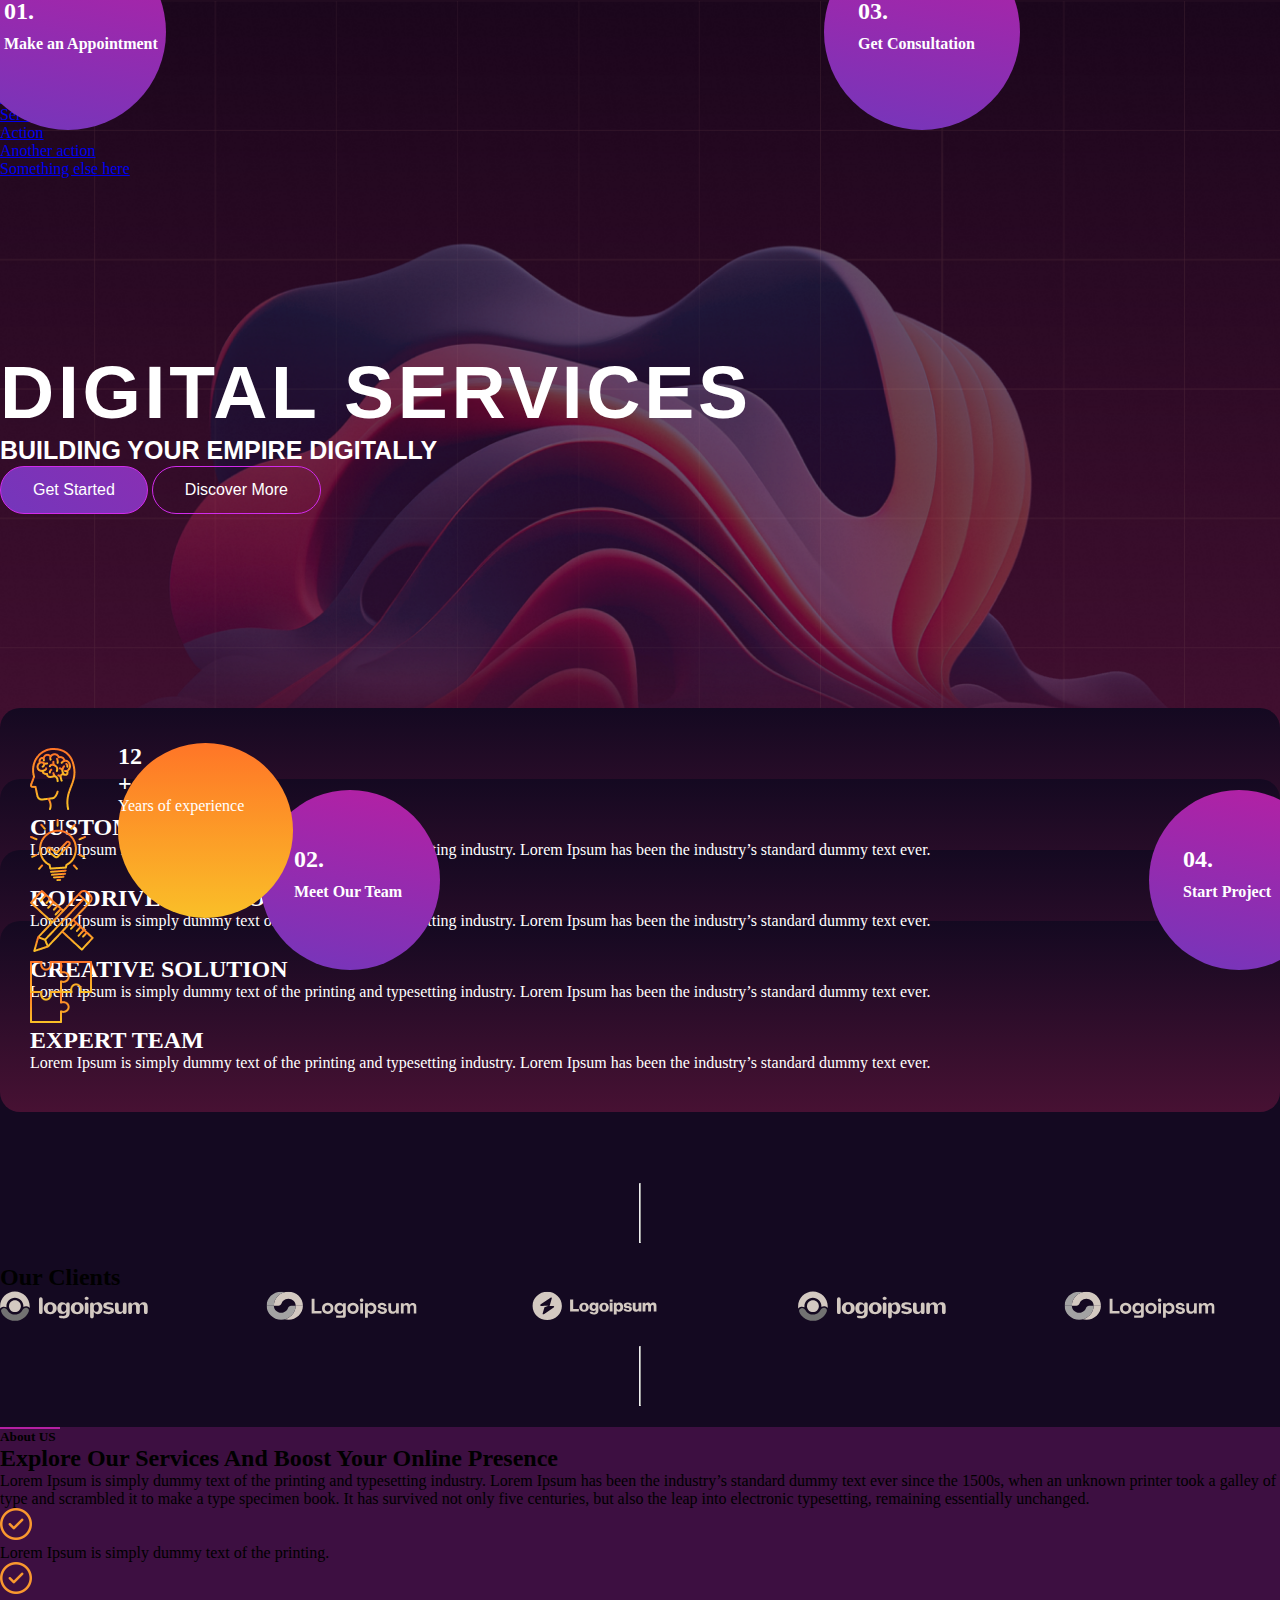
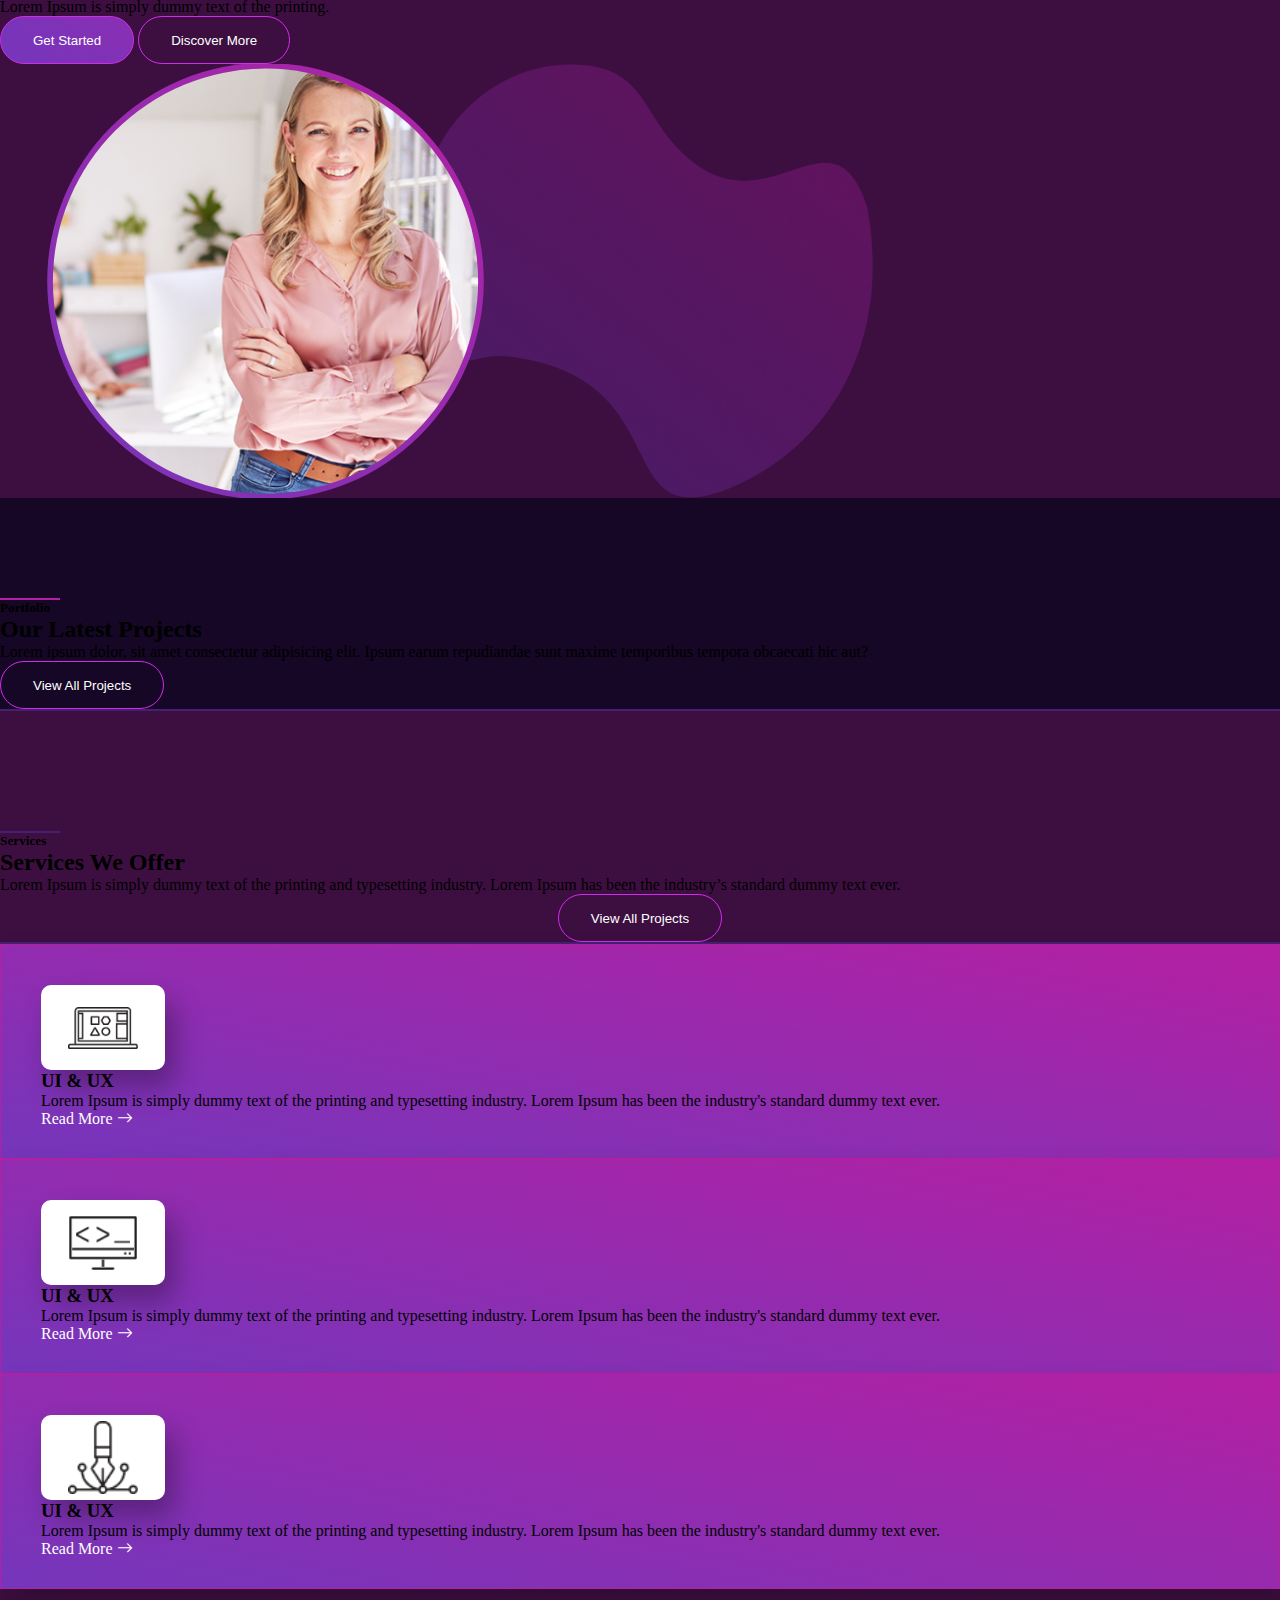
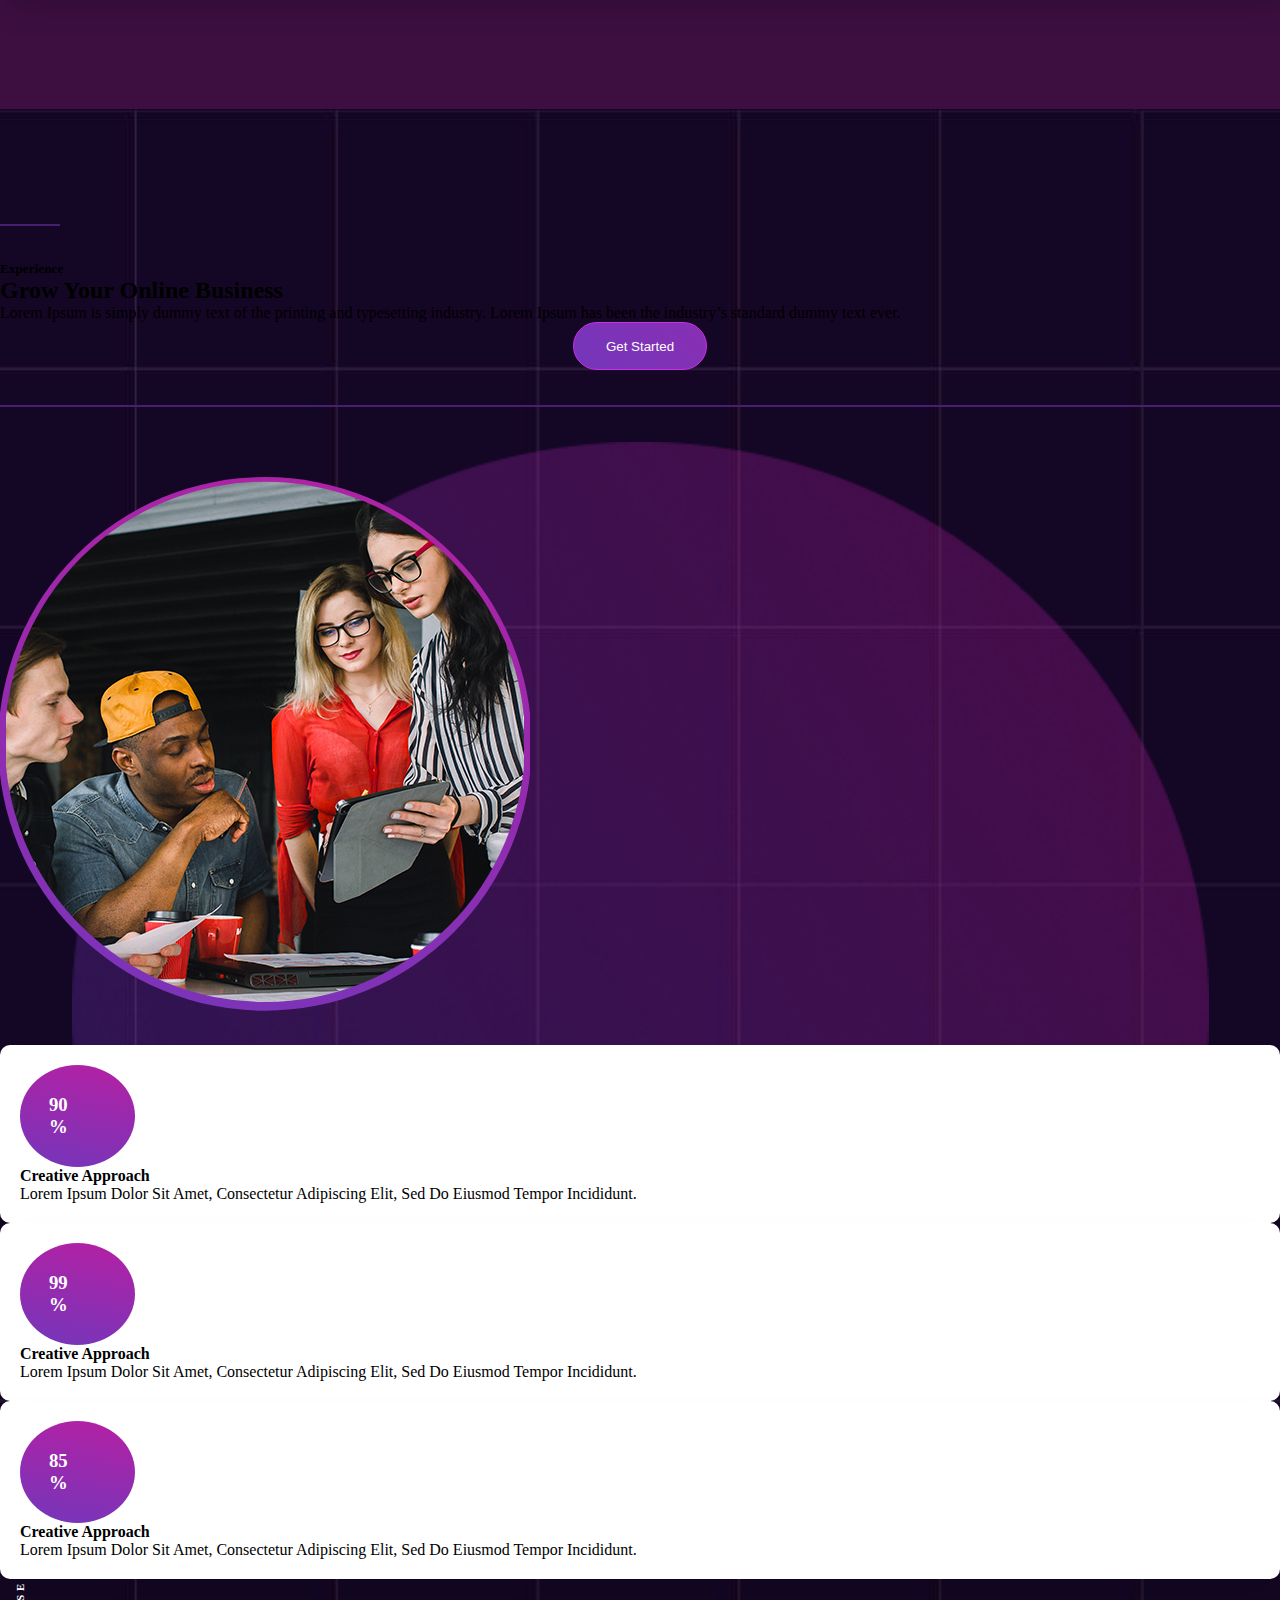
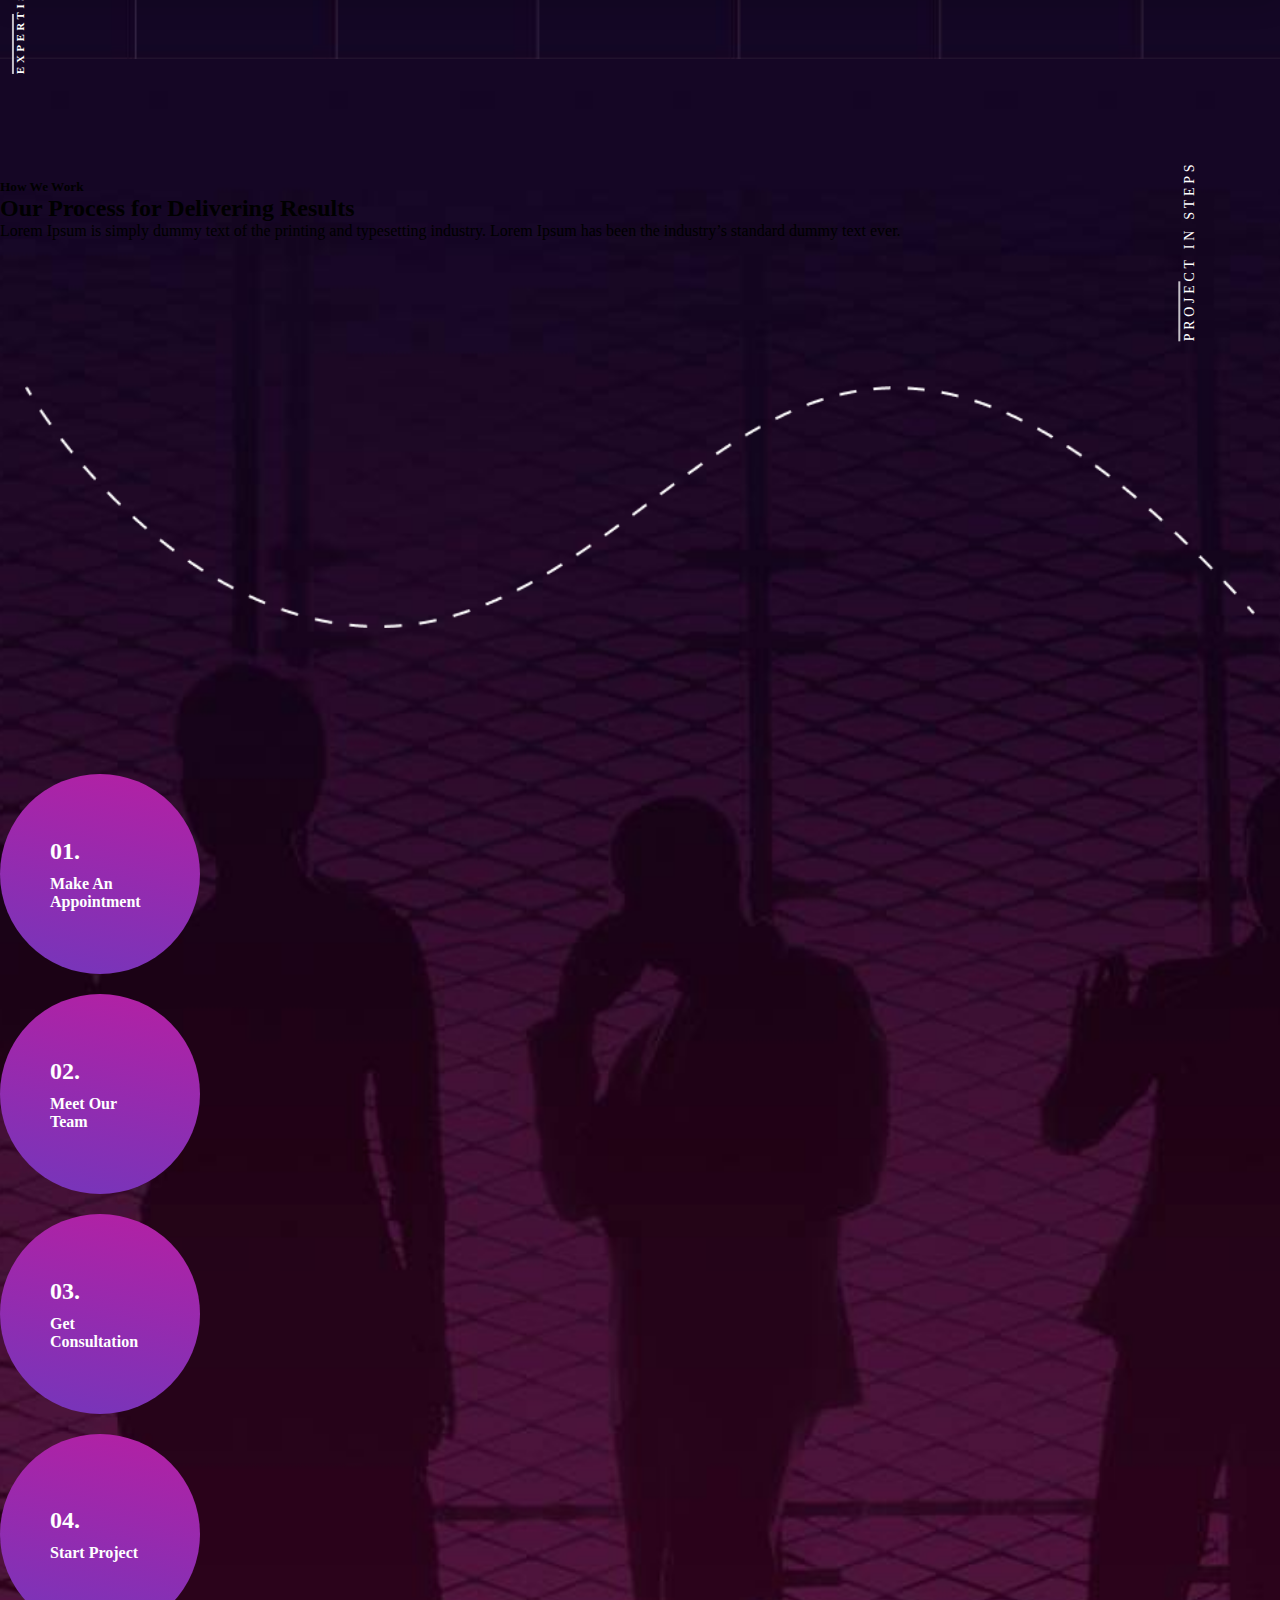
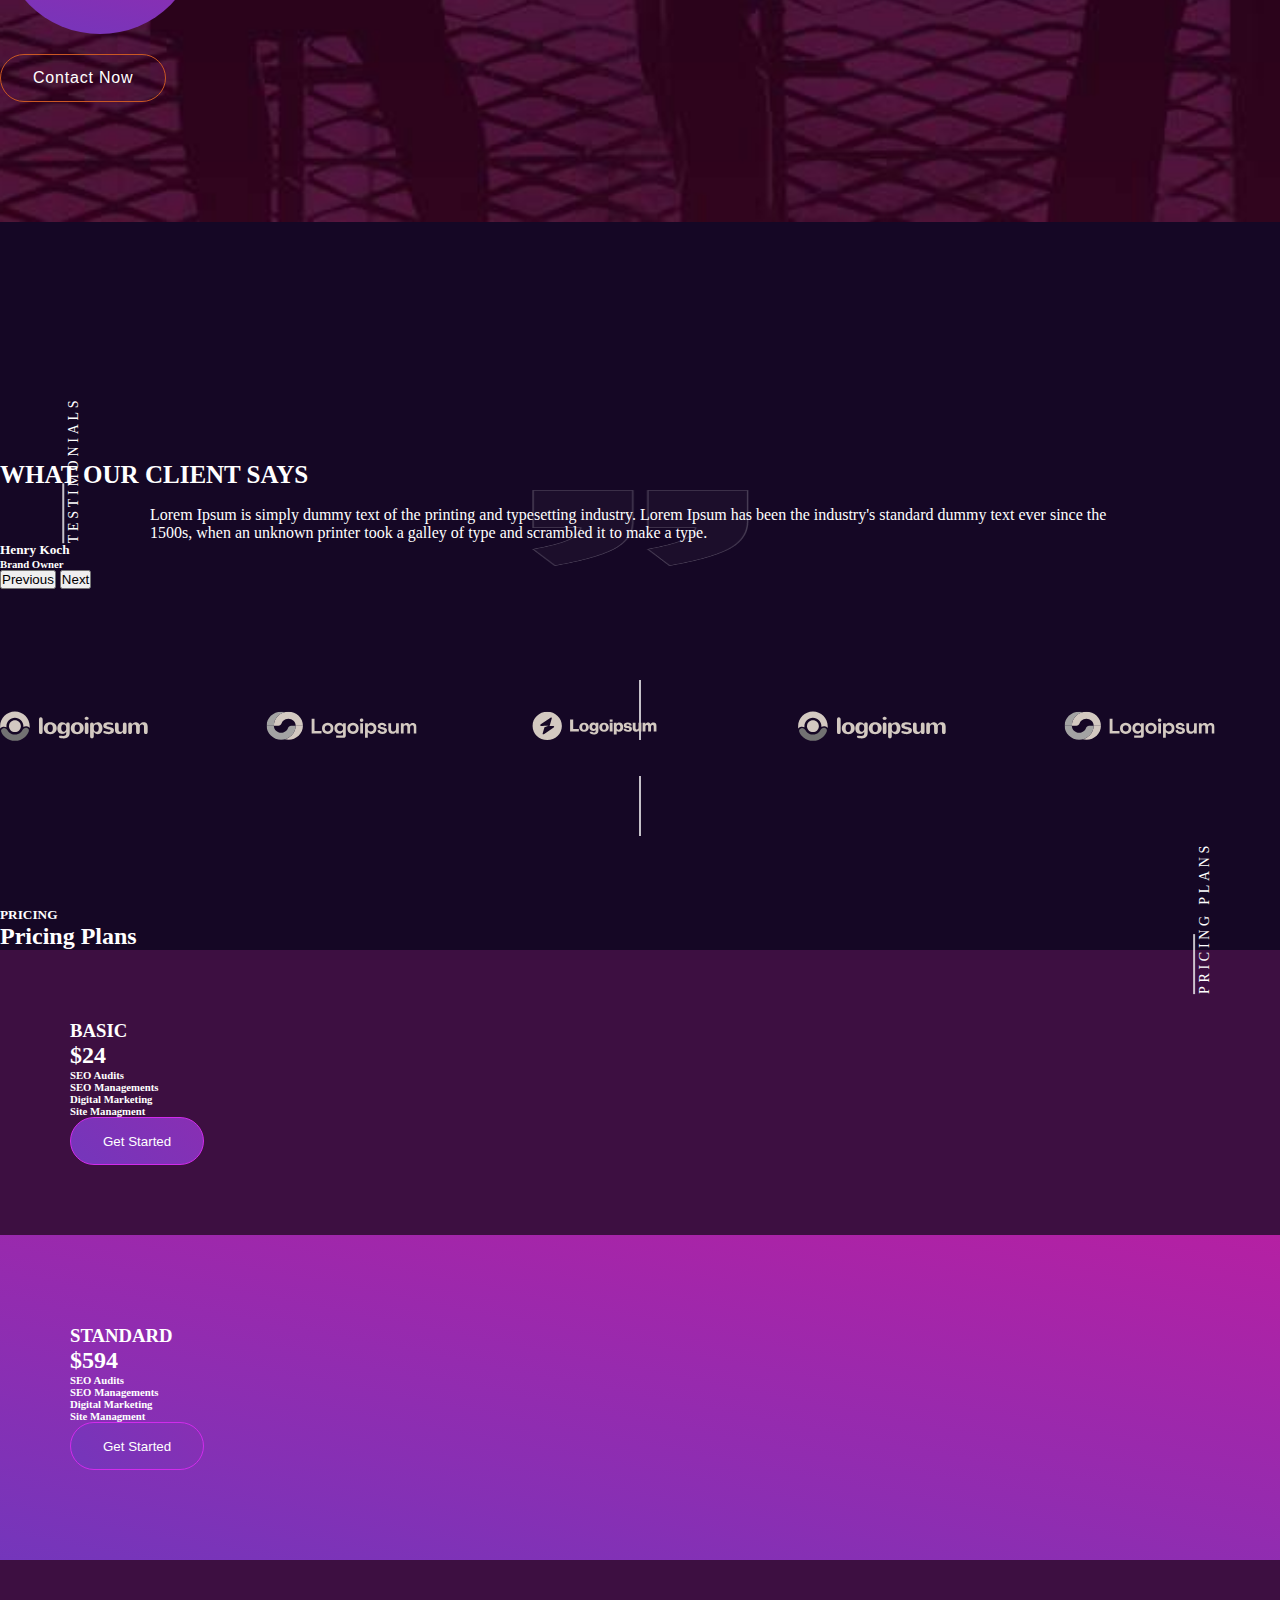
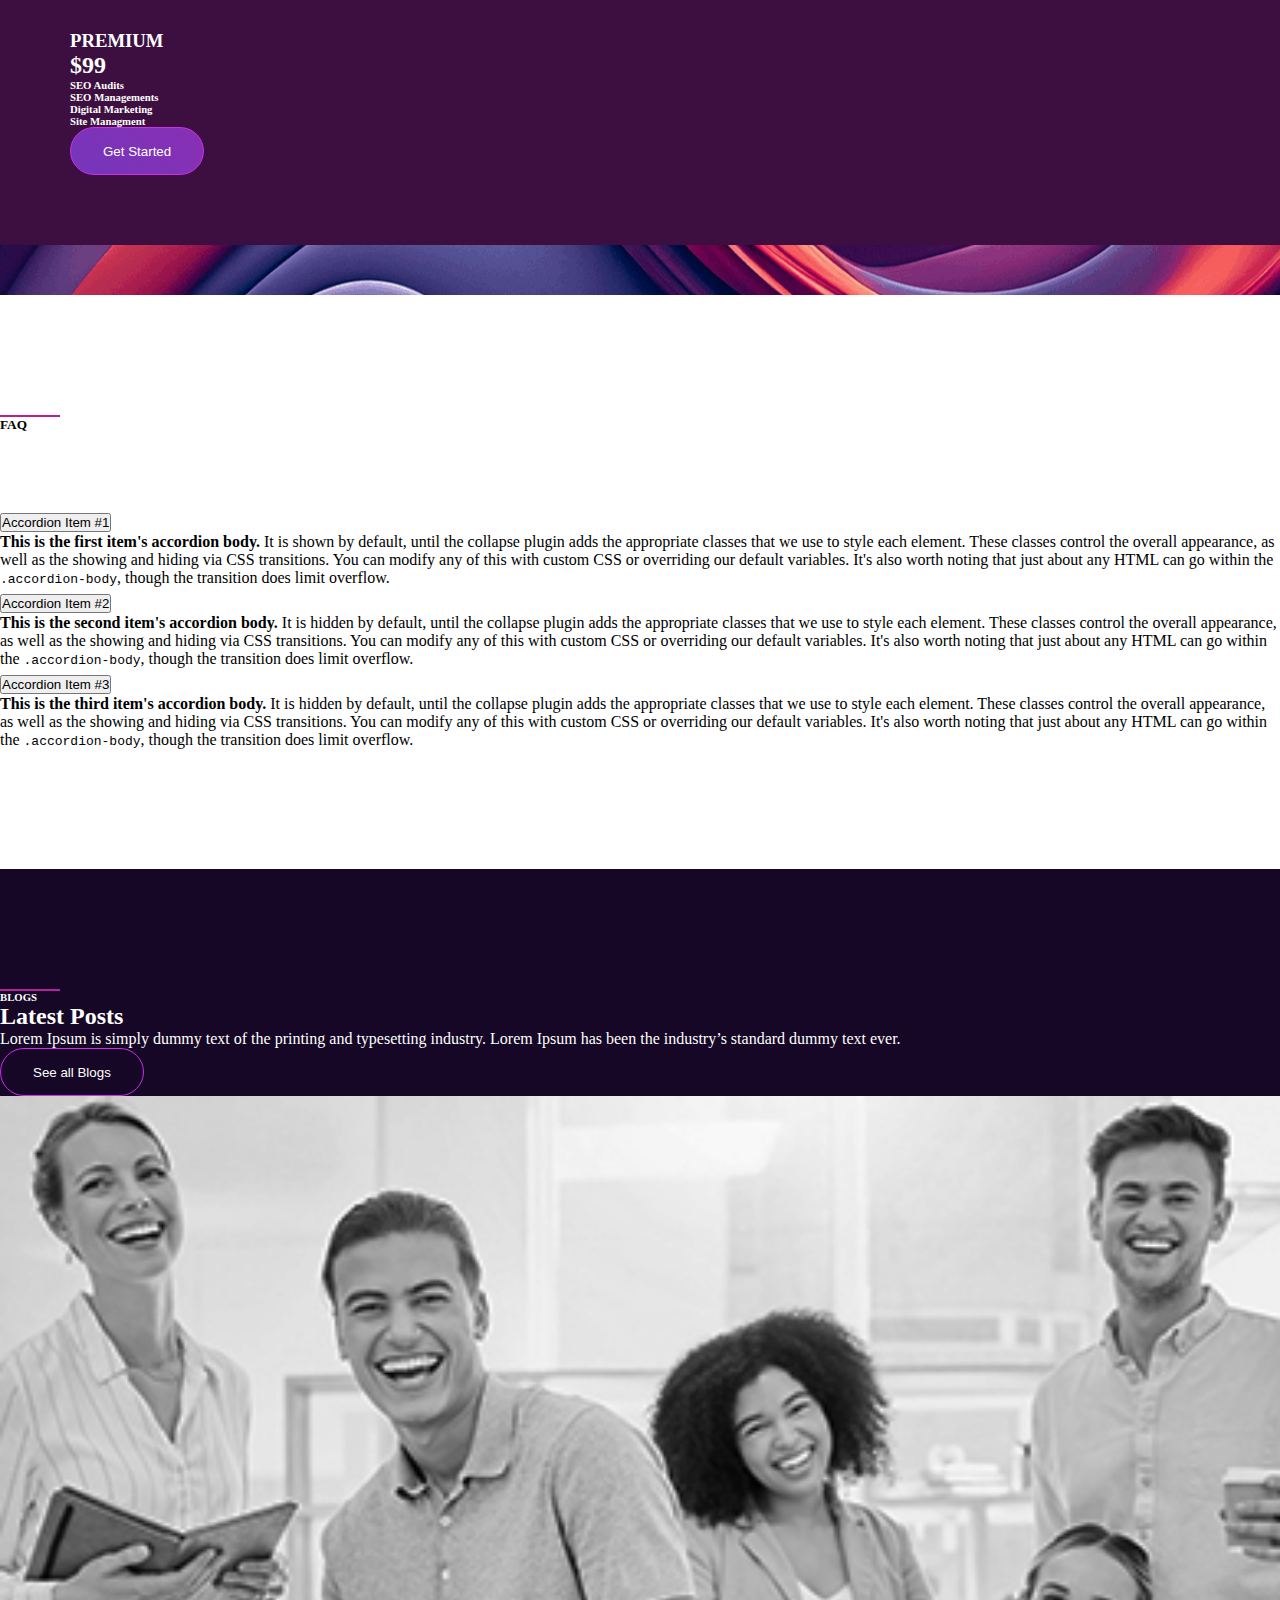
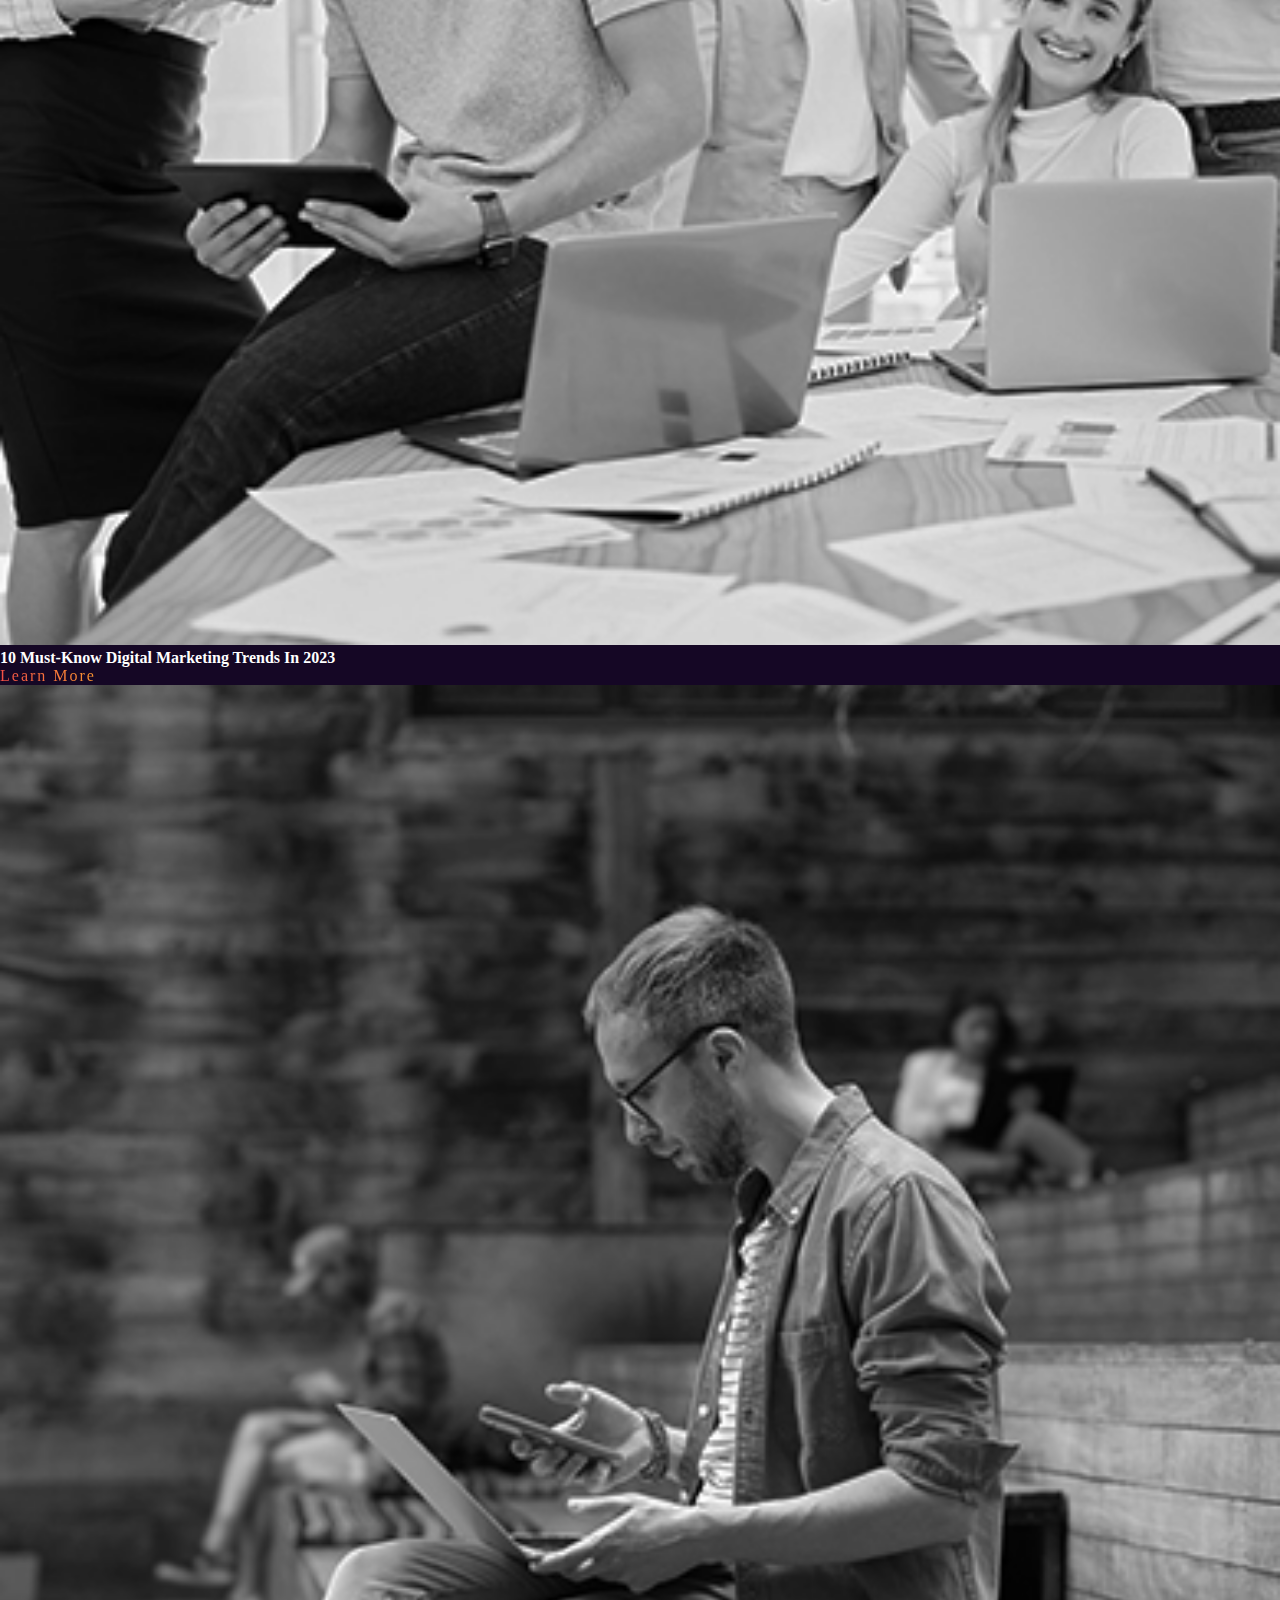
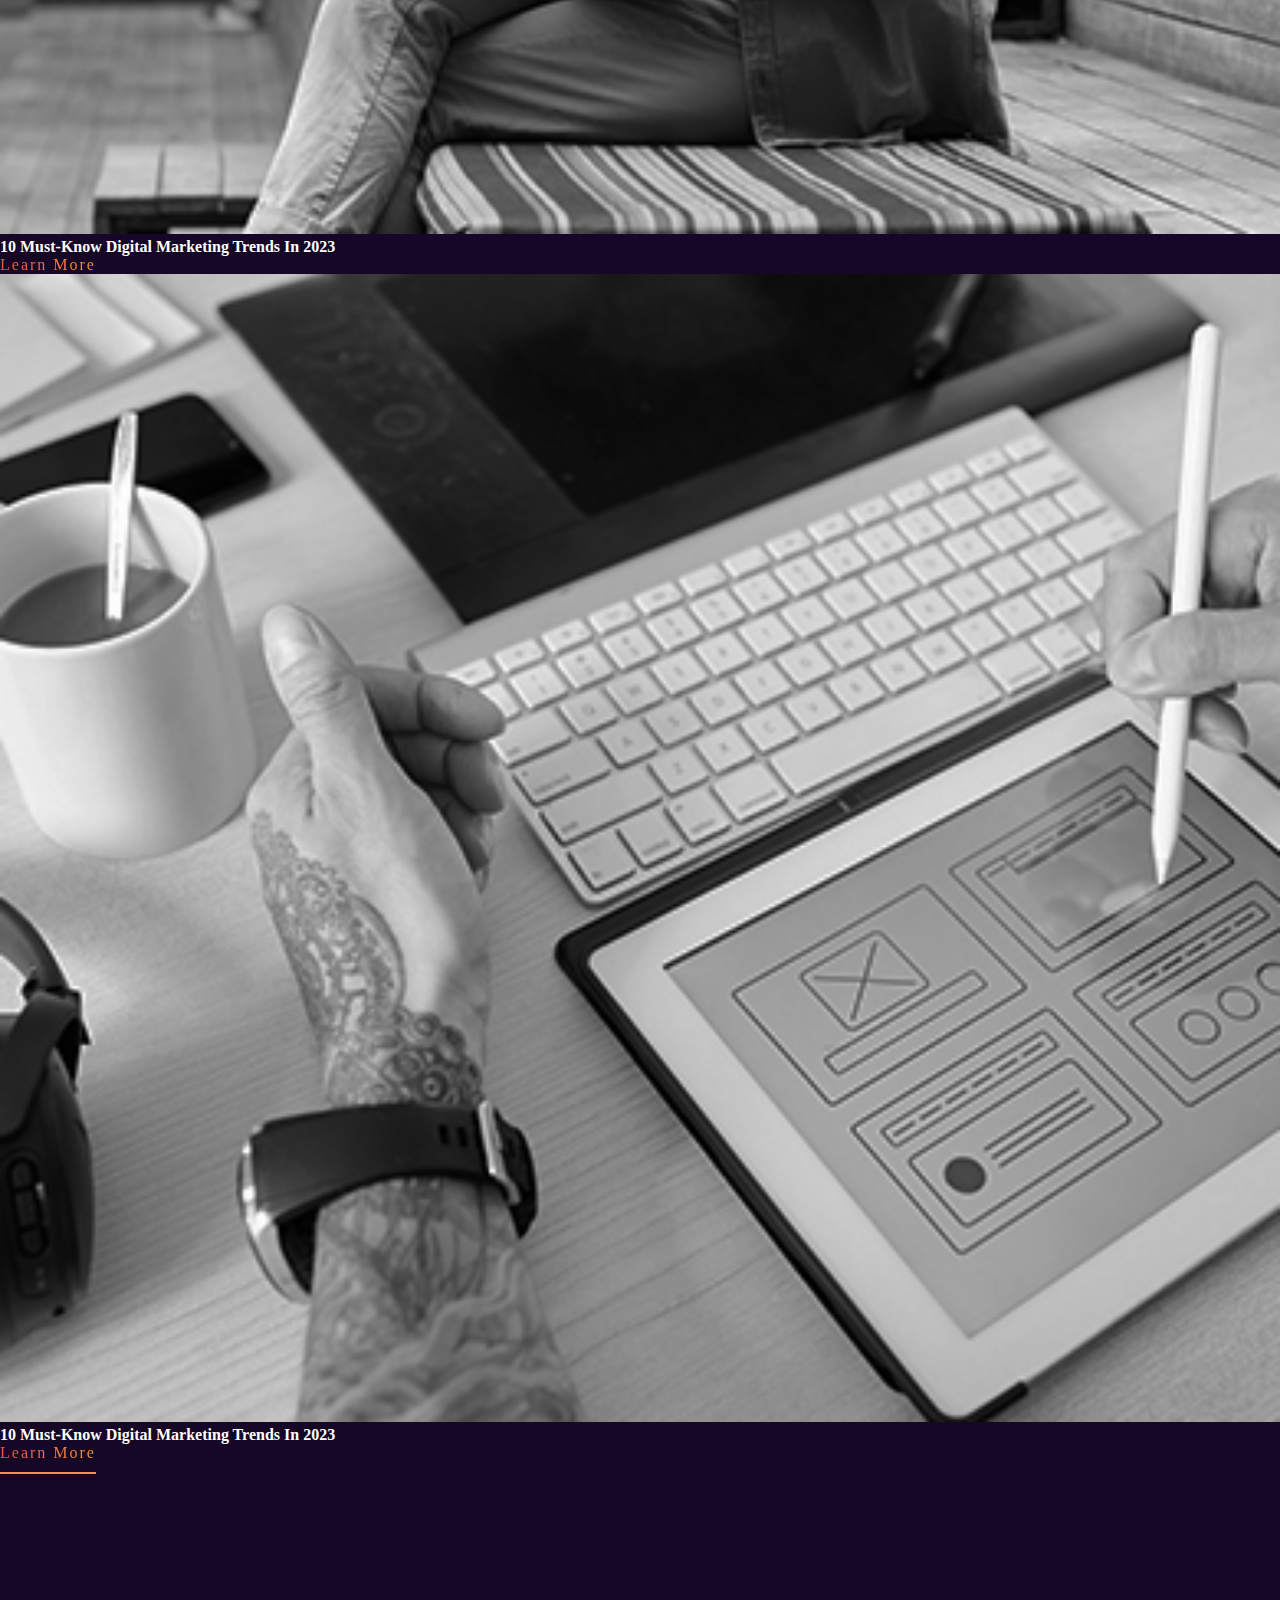
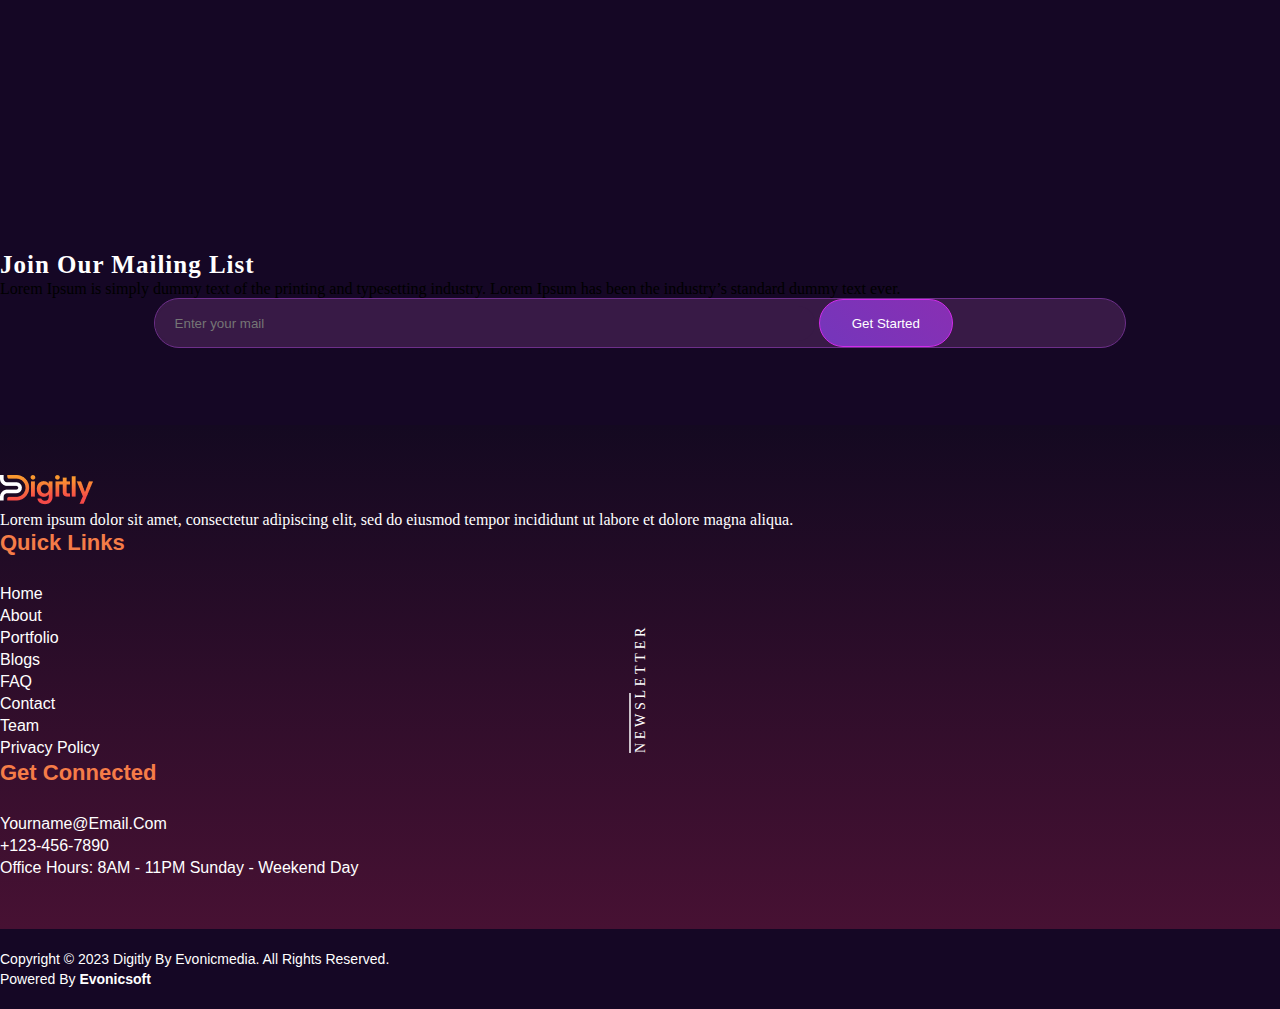
==== index.html @ 4d9069f9 "Website Contact Page Completed Along With Some Changes" ====
<!DOCTYPE html>
<html lang="en">

<head>
  <meta charset="utf-8" />
  <meta name="viewport" content="width=device-width, initial-scale=1" />
  <title>Young Marketers</title>
  <link rel="stylesheet" href="CSS/style.css" />
  <!-- Link Swiper's CSS -->
  <link rel="stylesheet" href="https://cdn.jsdelivr.net/npm/bootstrap-icons@1.11.2/font/bootstrap-icons.min.css" />
  <link rel="stylesheet" href="https://cdn.jsdelivr.net/npm/swiper@11/swiper-bundle.min.css" />
  <link href="https://cdn.jsdelivr.net/npm/bootstrap@5.3.2/dist/css/bootstrap.min.css" rel="stylesheet"
    integrity="sha384-T3c6CoIi6uLrA9TneNEoa7RxnatzjcDSCmG1MXxSR1GAsXEV/Dwwykc2MPK8M2HN" crossorigin="anonymous" />
</head>

<body>
  <header>
    <nav class="navbar navbar-expand-lg">
      <div class="container">
        <a class="navbar-brand text-white" href="index.html">Logo</a>
        <button class="navbar-toggler" type="button" data-bs-toggle="offcanvas" data-bs-target="#offcanvasNavbar"
          aria-controls="offcanvasNavbar" aria-label="Toggle navigation">
          <span class="navbar-toggler-icon"></span>
        </button>
        <div class="offcanvas offcanvas-end" tabindex="-1" id="offcanvasNavbar" aria-labelledby="offcanvasNavbarLabel">
          <div class="offcanvas-header">
            <h5 class="offcanvas-title" id="offcanvasNavbarLabel">
              Offcanvas
            </h5>
            <button type="button" class="btn-close" data-bs-dismiss="offcanvas" aria-label="Close"></button>
          </div>
          <div class="offcanvas-body">
            <ul class="navbar-nav justify-content-center flex-grow-1 pe-3">
              <li class="nav-item mx-5">
                <a class="nav-link active text-white" aria-current="page" href="index.html">Home</a>
              </li>
              <li class="nav-item mx-5">
                <a class="nav-link text-white" href="about.html">About</a>
              </li>
              <li class="nav-item mx-5">
                <a class="nav-link text-white" href="contact.html">Contact</a>
              </li>
              <li class="nav-item dropdown mx-5">
                <a class="nav-link dropdown-toggle text-white" href="#" role="button" data-bs-toggle="dropdown"
                  aria-expanded="false">
                  Services
                </a>
                <ul class="dropdown-menu">
                  <li><a class="dropdown-item text-white" href="#">Action</a></li>
                  <li>
                    <a class="dropdown-item text-white" href="#">Another action</a>
                  </li>
                  <li>
                    <a class="dropdown-item text-white" href="#">Something else here</a>
                  </li>
                </ul>
              </li>
            </ul>
<!--             <form class="d-flex" role="search">
              <input class="form-control me-2" type="search" placeholder="Search" aria-label="Search" />
              <button class="btn btn-outline-success" type="submit">
                Search
              </button>
            </form> -->
          </div>
        </div>
      </div>
    </nav>

    <section class="head">
      <div class="container">
        <div class="row">
          <div class="col-md-12 d-flex justify-content-center align-items-center flex-column">
            <h1 class="py-2">Digital Services</h1>
            <h2 class="py-2">BUILDING YOUR EMPIRE DIGITALLY</h2>
            <div class="button_wrap gap-4 py-2 d-flex">
              <button class="button1">
                <span class="button-content"><a href="">Get Started</a></span>
              </button>
              <button class="button2">
                <span class="button-content"><a href="">Discover More</a></span>
              </button>
            </div>
          </div>
        </div>
      </div>
    </section>
  </header>

  <main>
    <section class="solutions">
      <div class="container">
        <div class="row">
          <div class="col-md-4 col-lg-3 top">
            <div class="box">
              <img src="Images/box_1.png" alt="" />
              <h2>CUSTOMIZED SOLUTIONS</h2>
              <p>
                Lorem Ipsum is simply dummy text of the printing and
                typesetting industry. Lorem Ipsum has been the industry’s
                standard dummy text ever.
              </p>
            </div>
          </div>
          <div class="col-md-4 col-lg-3 top">
            <div class="box">
              <img src="Images/box_2.png" alt="" />
              <h2>ROI-DRIVEN APPROACH</h2>
              <p>
                Lorem Ipsum is simply dummy text of the printing and
                typesetting industry. Lorem Ipsum has been the industry’s
                standard dummy text ever.
              </p>
            </div>
          </div>
          <div class="col-md-4 col-lg-3 top">
            <div class="box">
              <img src="Images/box_3.png" alt="" />
              <h2>CREATIVE SOLUTION</h2>
              <p>
                Lorem Ipsum is simply dummy text of the printing and
                typesetting industry. Lorem Ipsum has been the industry’s
                standard dummy text ever.
              </p>
            </div>
          </div>
          <div class="col-md-4 col-lg-3 top">
            <div class="box">
              <img src="Images/box_4.png" alt="" />
              <h2>EXPERT TEAM</h2>
              <p>
                Lorem Ipsum is simply dummy text of the printing and
                typesetting industry. Lorem Ipsum has been the industry’s
                standard dummy text ever.
              </p>
            </div>
          </div>
        </div>
      </div>
    </section>

    <section class="clients">
      <div class="container">
        <div class="row">
          <hr class="hr1" />
          <div class="col-md-12 text-center py-2">
            <h2 class="text-white">Our Clients</h2>
          </div>
          <div class="col-md-12 py-5">
            <!-- Swiper -->
            <div class="swiper mySwiper">
              <div class="swiper-wrapper text-center">
                <div class="swiper-slide">
                  <img src="Images/client1.svg" alt="" />
                </div>
                <div class="swiper-slide">
                  <img src="Images/client2.svg" alt="" />
                </div>
                <div class="swiper-slide">
                  <img src="Images/client3.svg" alt="" />
                </div>
                <div class="swiper-slide">
                  <img src="Images/client1.svg" alt="" />
                </div>
                <div class="swiper-slide">
                  <img src="Images/client2.svg" alt="" />
                </div>
                <div class="swiper-slide">
                  <img src="Images/client3.svg" alt="" />
                </div>
                <div class="swiper-slide">
                  <img src="Images/client1.svg" alt="" />
                </div>
                <div class="swiper-slide">
                  <img src="Images/client2.svg" alt="" />
                </div>
                <div class="swiper-slide">
                  <img src="Images/client3.svg" alt="" />
                </div>
              </div>
              <!-- <div class="swiper-pagination"></div> -->
            </div>
          </div>
          <hr class="hr2" />
        </div>
      </div>
    </section>

    <section class="about py-5">
      <div class="container">
        <div class="row">
          <div class="col-md-6">
            <div class="about_head d-flex gap-3 align-items-center">
              <hr />
              <h5 class="text-white">About US</h5>
            </div>
            <h2 class="text-white">
              Explore Our Services And Boost Your Online Presence
            </h2>
            <p class="text-white">
              Lorem Ipsum is simply dummy text of the printing and typesetting
              industry. Lorem Ipsum has been the industry’s standard dummy
              text ever since the 1500s, when an unknown printer took a galley
              of type and scrambled it to make a type specimen book. It has
              survived not only five centuries, but also the leap into
              electronic typesetting, remaining essentially unchanged.
            </p>
            <div class="d-flex gap-3 py-1">
              <img src="Images/check-mark.png" height="32" width="32" alt="" />
              <p class="text-white">
                Lorem Ipsum is simply dummy text of the printing.
              </p>
            </div>
            <div class="d-flex gap-3 py-1">
              <img src="Images/check-mark.png" height="32" width="32" alt="" />
              <p class="text-white">
                Lorem Ipsum is simply dummy text of the printing.
              </p>
            </div>
            <div class="button_wrap gap-4 py-2 d-flex">
              <button class="button1">
                <span class="button-content"><a href="">Get Started</a></span>
              </button>
              <button class="button2">
                <span class="button-content"><a href="">Discover More</a></span>
              </button>
            </div>
          </div>
          <div class="col-md-6 bg position-relative d-flex justify-content-center align-items-center">
            <figure>
              <img src="Images/aboutpng.png" class="img-fluid" alt="" />
            </figure>
            <div class="ab_count d-flex justify-content-center align-items-center flex-column text-center">
              <div class="d-flex align-items-center justify-content-center">
                <h2 class="count">12</h2>
                <h2>+</h2>
              </div>
              <p>Years of experience</p>
            </div>
          </div>
        </div>
      </div>
    </section>

    <section class="portfolio">
      <div class="container">
        <div class="row">
          <div class="col-md-8">
            <div class="d-flex gap-3 align-items-center">
              <hr class="gallery_hr" />
              <h5 class="text-white">Portfolio</h5>
            </div>
            <h2 class="text-white">Our Latest Projects</h2>
            <p class="text-white">
              Lorem ipsum dolor, sit amet consectetur adipisicing elit. Ipsum
              earum repudiandae sunt maxime temporibus tempora obcaecati hic
              aut?
            </p>
          </div>
          <div class="col-md-4 d-flex justify-content-center align-items-center">
            <button class="button2">
              <span class="button-content"><a href="">View All Projects</a></span>
            </button>
          </div>
          <hr class="my-5" />
        </div>
      </div>
    </section>

    <section class="services">
      <div class="container">
        <div class="row">
          <div class="col-md-8">
            <div class="d-flex gap-3 align-items-center">
              <hr class="services_hr" />
              <h5 class="text-white">Services</h5>
            </div>
            <h2 class="text-white">Services We Offer</h2>
            <p class="text-white">
              Lorem Ipsum is simply dummy text of the printing and typesetting
              industry. Lorem Ipsum has been the industry’s standard dummy
              text ever.
            </p>
          </div>
          <div class="col-md-4">
            <button class="button2">
              <span class="button-content"><a href="">View All Projects</a></span>
            </button>
          </div>
          <hr class="my-5" />
        </div>
        <div class="row">
          <div class="col-md-5 col-lg-4 my-3">
            <div class="box">
              <figure>
                <img src="Images/service_1.png" alt="" />
              </figure>
              <h3 class="text-white">UI & UX</h3>
              <p class="text-white">
                Lorem Ipsum is simply dummy text of the printing and
                typesetting industry. Lorem Ipsum has been the industry's
                standard dummy text ever.
              </p>
              <a href="">Read More <i class="bi bi-arrow-right"></i></a>
            </div>
          </div>
          <div class="col-md-5 col-lg-4 my-3">
            <div class="box">
              <figure>
                <img src="Images/services_2.png" alt="" />
              </figure>
              <h3 class="text-white">UI & UX</h3>
              <p class="text-white">
                Lorem Ipsum is simply dummy text of the printing and
                typesetting industry. Lorem Ipsum has been the industry's
                standard dummy text ever.
              </p>
              <a href="">Read More <i class="bi bi-arrow-right"></i></a>
            </div>
          </div>
          <div class="col-md-5 col-lg-4 my-3">
            <div class="box">
              <figure>
                <img src="Images/service_3.png" alt="" />
              </figure>
              <h3 class="text-white">UI & UX</h3>
              <p class="text-white">
                Lorem Ipsum is simply dummy text of the printing and
                typesetting industry. Lorem Ipsum has been the industry's
                standard dummy text ever.
              </p>
              <a href="">Read More <i class="bi bi-arrow-right"></i></a>
            </div>
          </div>
        </div>
      </div>
    </section>

    <section class="experience">
      <div class="container">
        <div class="row">
          <div class="col-md-8">
            <div class="d-flex gap-3 align-items-center">
              <hr class="services_hr" />
              <h5 class="text-white">Experience</h5>
            </div>
            <h2 class="text-white">Grow Your Online Business</h2>
            <p class="text-white">
              Lorem Ipsum is simply dummy text of the printing and typesetting
              industry. Lorem Ipsum has been the industry’s standard dummy
              text ever.
            </p>
          </div>
          <div class="col-md-4 col-12 col-sm-12">
            <button class="button1">
              <span class="button-content"><a href="">Get Started</a></span>
            </button>
          </div>
          <hr />
        </div>
        <div class="row py-5 rower_bg">
          <div class="col-md-6 position-relative">
            <div class="image_wrap">
              <figure>
                <img src="Images/experience.png" alt="" />
              </figure>
            </div>
            <div class="experience_hr d-flex align-items-center justify-content-center gap-2">
              <hr />
              <h6>Expertise</h6>
            </div>
          </div>
          <div class="col-md-6 d-flex flex-column gap-4">
            <div class="d-flex align-items-center gap-4 ex_card">
              <div class="number_warp d-flex align-items-center" style="
                    border-radius: 50%;
                    background: linear-gradient(
                      11deg,
                      #7436bb 0.01%,
                      #b520a3 100%
                    ) !important;
                    color: #ffffff;
                    width: 115px;
                    padding: 29px 29px;
                  ">
                <h3>90</h3>
                <h3>%</h3>
              </div>
              <div class="text_wrap">
                <h4>Creative Approach</h4>
                <p>
                  Lorem Ipsum Dolor Sit Amet, Consectetur Adipiscing Elit, Sed
                  Do Eiusmod Tempor Incididunt.
                </p>
              </div>
            </div>
            <div class="d-flex align-items-center gap-4 ex_card">
              <div class="number_warp d-flex align-items-center" style="
                    border-radius: 50%;
                    background: linear-gradient(
                      11deg,
                      #7436bb 0.01%,
                      #b520a3 100%
                    ) !important;
                    color: #ffffff;
                    width: 115px;
                    padding: 29px 29px;
                  ">
                <h3>99</h3>
                <h3>%</h3>
              </div>
              <div class="text_wrap">
                <h4>Creative Approach</h4>
                <p>
                  Lorem Ipsum Dolor Sit Amet, Consectetur Adipiscing Elit, Sed
                  Do Eiusmod Tempor Incididunt.
                </p>
              </div>
            </div>
            <div class="d-flex align-items-center gap-4 ex_card">
              <div class="number_warp d-flex align-items-center" style="
                    border-radius: 50%;
                    background: linear-gradient(
                      11deg,
                      #7436bb 0.01%,
                      #b520a3 100%
                    ) !important;
                    color: #ffffff;
                    width: 115px;
                    padding: 29px 29px;
                  ">
                <h3>85</h3>
                <h3>%</h3>
              </div>
              <div class="text_wrap">
                <h4>Creative Approach</h4>
                <p>
                  Lorem Ipsum Dolor Sit Amet, Consectetur Adipiscing Elit, Sed
                  Do Eiusmod Tempor Incididunt.
                </p>
              </div>
            </div>
          </div>
        </div>
      </div>
    </section>

    <section class="work">
      <div class="container position-relative">
        <div class="col-md-12 text-center">
          <h5 class="text-white">How We Work</h5>
          <h2 class="my-2 text-white">Our Process for Delivering Results</h2>
          <p class="text-white">Lorem Ipsum is simply dummy text of the printing and typesetting industry. Lorem Ipsum
            has been the industry’s standard dummy text ever.</p>
        </div>
        <div class="work_hr d-lg-flex d-none d-sm-none d-md-flex align-items-center gap-2">
          <hr>
          <h6 class="text-white">Project in Steps</h6>
        </div>
        <div class="work_line d-none d-sm-none d-md-block d-lg-block position-relative">
          <div>
            <h2>01.</h2>
            <h4>Make an Appointment</h4>
          </div>
          <div>
            <h2>02.</h2>
            <h4>Meet Our Team</h4>
          </div>
          <div>
            <h2>03.</h2>
            <h4>Get Consultation</h4>
          </div>
          <div>
            <h2>04.</h2>
            <h4>Start Project</h4>
          </div>
        </div>
        <div class="work_circle row d-flex d-sm-flex d-md-none d-lg-none justify-content-center gap-5">
          <div>
            <h2>01.</h2>
            <h4>Make An Appointment</h4>
          </div>
          <div>
            <h2>02.</h2>
            <h4>Meet Our Team</h4>
          </div>
          <div>
            <h2>03.</h2>
            <h4>Get Consultation</h4>
          </div>
          <div>
            <h2>04.</h2>
            <h4>Start Project</h4>
          </div>
        </div>
        <div class="d-flex justify-content-center">
          <button class="button_work">
            <span class="button-work-content"><a href="">Contact Now</a></span>
          </button>
        </div>
      </div>
    </section>

    <section class="testimonial">
      <div class="container">
        <div class=" py-5 position-relative d-flex flex-column align-items-center">
          <div class=" py-5 testimonial_hr d-flex gap-2 align-items-center">
            <hr>
            <h6>Testimonials</h6>
          </div>
          <h3>WHAT OUR CLIENT SAYS</h3>
        </div>
        <div class="testimonial_slider">
          <div id="carouselExampleInterval" class="carousel slide" data-bs-ride="carousel">
            <div class="carousel-inner">
              <div class="carousel-item active text-center" data-bs-interval="1000">
                <p>Lorem Ipsum is simply dummy text of the printing and typesetting industry. Lorem Ipsum has been the
                  industry's standard dummy text ever since the 1500s, when an unknown printer took a galley of type and
                  scrambled it to make a type.
                </p>
                <h5>Henry Koch</h5>
                <h6>Brand Owner</h6>
              </div>
            </div>
            <button class="carousel-control-prev" type="button" data-bs-target="#carouselExampleInterval"
              data-bs-slide="prev">
              <span class="carousel-control-prev-icon" aria-hidden="true"></span>
              <span class="visually-hidden">Previous</span>
            </button>
            <button class="carousel-control-next" type="button" data-bs-target="#carouselExampleInterval"
              data-bs-slide="next">
              <span class="carousel-control-next-icon" aria-hidden="true"></span>
              <span class="visually-hidden">Next</span>
            </button>
          </div>
        </div>
        <div class="agency">
          <hr class="agency_hr1">
          <div class="agency_slider mt-5">
            <div class="swiper mySwiper">
              <div class="swiper-wrapper text-center">
                <div class="swiper-slide">
                  <img src="Images/client1.svg" alt="" />
                </div>
                <div class="swiper-slide">
                  <img src="Images/client2.svg" alt="" />
                </div>
                <div class="swiper-slide">
                  <img src="Images/client3.svg" alt="" />
                </div>
                <div class="swiper-slide">
                  <img src="Images/client1.svg" alt="" />
                </div>
                <div class="swiper-slide">
                  <img src="Images/client2.svg" alt="" />
                </div>
                <div class="swiper-slide">
                  <img src="Images/client3.svg" alt="" />
                </div>
                <div class="swiper-slide">
                  <img src="Images/client1.svg" alt="" />
                </div>
                <div class="swiper-slide">
                  <img src="Images/client2.svg" alt="" />
                </div>
                <div class="swiper-slide">
                  <img src="Images/client3.svg" alt="" />
                </div>
              </div>
              <!-- <div class="swiper-pagination"></div> -->
            </div>
          </div>
          <hr class="agency_hr2">
        </div>
      </div>
    </section>

    <section class="pricing position-relative">
      <span class="bg_span"></span>
      <div class="pricing_hr d-flex align-items-center gap-2">
        <hr>
        <h6>Pricing Plans</h6>
      </div>
      <div class="container-fluid">
        <div class="row">
          <div class="col-md-12 text-center">
            <h5>PRICING</h5>
            <h2>Pricing Plans</h2>
          </div>
        </div>
      </div>
      <div class="container">
        <div class="row">
          <div class="col-md-4 my-5">
            <div class="box1 d-flex flex-column align-items-center gap-4">
              <h3>BASIC</h3>
              <h2>$24</h2>
              <h6>SEO Audits</h6>
              <h6>SEO Managements</h6>
              <h6>Digital Marketing</h6>
              <h6>Site Managment</h6>
              <button class="button1">
                <span class="button-content"><a href="">Get Started</a></span>
              </button>
            </div>
          </div>
          <div class="col-md-4 my-4">
            <div class="box2 d-flex flex-column align-items-center gap-4">
              <h3>STANDARD</h3>
              <h2>$594</h2>
              <h6>SEO Audits</h6>
              <h6>SEO Managements</h6>
              <h6>Digital Marketing</h6>
              <h6>Site Managment</h6>
              <button class="button1">
                <span class="button-content"><a href="">Get Started</a></span>
              </button>
            </div>
          </div>
          <div class="col-md-4 my-5">
            <div class="box3 d-flex flex-column align-items-center gap-4">
              <h3>PREMIUM</h3>
              <h2>$99</h2>
              <h6>SEO Audits</h6>
              <h6>SEO Managements</h6>
              <h6>Digital Marketing</h6>
              <h6>Site Managment</h6>
              <button class="button1">
                <span class="button-content"><a href="">Get Started</a></span>
              </button>
            </div>
          </div>
        </div>
      </div>
    </section>

    <section class="faq position-relative">
      <span></span>
      <div class="container">
        <div class="row">
          <div class="col-md-6 faq_heading">
            <div
              class="d-flex gap-3 justify-content-md-start justify-content-sm-center justify-content-center align-items-center">
              <hr class="faq-hr1">
              <h5>FAQ</h5>
            </div>
            <h2 class="h2_margin">Frequently Asked Questions</h2>
            <p>Lorem Ipsum is simply dummy text of the printing and typesetting industry. Lorem Ipsum has been the
              industry’s standard dummy text ever.
            </p>
          </div>
          <div class="col-md-6">
            <div class="accordion" id="accordionPanelsStayOpenExample">
              <div class="accordion-item my-3">
                <h2 class="accordion-header">
                  <button class="accordion-button" type="button" data-bs-toggle="collapse"
                    data-bs-target="#panelsStayOpen-collapseOne" aria-expanded="true"
                    aria-controls="panelsStayOpen-collapseOne">
                    Accordion Item #1
                  </button>
                </h2>
                <div id="panelsStayOpen-collapseOne" class="accordion-collapse collapse show">
                  <div class="accordion-body">
                    <strong>This is the first item's accordion body.</strong> It is shown by default, until the collapse
                    plugin adds the appropriate classes that we use to style each element. These classes control the
                    overall appearance, as well as the showing and hiding via CSS transitions. You can modify any of
                    this with custom CSS or overriding our default variables. It's also worth noting that just about any
                    HTML can go within the <code>.accordion-body</code>, though the transition does limit overflow.
                  </div>
                </div>
              </div>
              <div class="accordion-item my-3">
                <h2 class="accordion-header">
                  <button class="accordion-button collapsed" type="button" data-bs-toggle="collapse"
                    data-bs-target="#panelsStayOpen-collapseTwo" aria-expanded="false"
                    aria-controls="panelsStayOpen-collapseTwo">
                    Accordion Item #2
                  </button>
                </h2>
                <div id="panelsStayOpen-collapseTwo" class="accordion-collapse collapse">
                  <div class="accordion-body">
                    <strong>This is the second item's accordion body.</strong> It is hidden by default, until the
                    collapse plugin adds the appropriate classes that we use to style each element. These classes
                    control the overall appearance, as well as the showing and hiding via CSS transitions. You can
                    modify any of this with custom CSS or overriding our default variables. It's also worth noting that
                    just about any HTML can go within the <code>.accordion-body</code>, though the transition does limit
                    overflow.
                  </div>
                </div>
              </div>
              <div class="accordion-item my-3">
                <h2 class="accordion-header">
                  <button class="accordion-button collapsed" type="button" data-bs-toggle="collapse"
                    data-bs-target="#panelsStayOpen-collapseThree" aria-expanded="false"
                    aria-controls="panelsStayOpen-collapseThree">
                    Accordion Item #3
                  </button>
                </h2>
                <div id="panelsStayOpen-collapseThree" class="accordion-collapse collapse">
                  <div class="accordion-body">
                    <strong>This is the third item's accordion body.</strong> It is hidden by default, until the
                    collapse plugin adds the appropriate classes that we use to style each element. These classes
                    control the overall appearance, as well as the showing and hiding via CSS transitions. You can
                    modify any of this with custom CSS or overriding our default variables. It's also worth noting that
                    just about any HTML can go within the <code>.accordion-body</code>, though the transition does limit
                    overflow.
                  </div>
                </div>
              </div>
            </div>
          </div>
        </div>
      </div>
    </section>

    <section class="blog">
      <div class="container">
        <div class="row">
          <div class="col-md-8 col-12">
            <div class="blog_hr d-flex align-items-center gap-3">
              <hr class="bloghr1">
              <h6>BLOGS</h6>
            </div>
            <h2>Latest Posts</h2>
            <p>Lorem Ipsum is simply dummy text of the printing and typesetting industry. Lorem Ipsum has been the
              industry’s standard dummy text ever.</p>
          </div>
          <div class="col-md-4 col-12 d-flex justify-content-center align-items-center">
            <button class="button2">
              <span class="button-content"><a href="">See all Blogs</a></span>
            </button>
          </div>
        </div>
        <div class="row">
          <div class="col-md-4 px-0">
            <div class="box">
              <img src="Images/blog1.png" width="100%" alt="">
              <h4>10 Must-Know Digital Marketing Trends In 2023</h4>
              <a href="">Learn More</a>
            </div>
          </div>
          <div class="col-md-4 px-0">
            <div class="box">
              <img src="Images/blog2.png" width="100%" alt="">
              <h4>10 Must-Know Digital Marketing Trends In 2023</h4>
              <a href="">Learn More</a>
            </div>
          </div>
          <div class="col-md-4 px-0">
            <div class="box">
              <img src="Images/blog3.png" width="100%" alt="">
              <h4>10 Must-Know Digital Marketing Trends In 2023</h4>
              <a href="">Learn More</a>
            </div>
          </div>
        </div>
      </div>
    </section>

  </main>

  <footer>
    <div class="container">
      <div class="footer_head d-flex flex-column align-items-center">
        <div class="d-flex gap-2 align-items-center">
          <hr>
          <h6>Newsletter</h6>
        </div>
        <h3>Join Our Mailing List</h3>
        <p class="text-white">Lorem Ipsum is simply dummy text of the printing and typesetting industry. Lorem Ipsum has been the
          industry’s standard dummy text ever.</p>
      </div>
      <form id="footer-form" class="d-flex justify-content-between flex-md-row flex-sm-column flex-column gap-md-0 gap-sm-4 gap-4">
        <div id="footer-message"></div>
        <input type="email" required="" placeholder="Enter your mail">
        <button class="button1">
          <span class="button-content"><a href="" style="text-decoration: none;color: #ffffff;">Get Started</a></span>
        </button>
    </form>
    </div>
    <div class="footer_menu">
      <div class="container">
        <div class="row">
          <div class="col-lg-4 col-md-4 d-flex flex-column gap-4">
            <a href="index.html"><img src="Images/footlgo.png" alt="footer-logo"></a>
            <p>Lorem ipsum dolor sit amet, consectetur adipiscing elit, sed do eiusmod tempor incididunt ut labore et
              dolore magna aliqua.
            </p>
            <span class="d-flex gap-4">
              <a href="#"><i class="fa-brands fa-facebook"></i></a>
              <a href="#"><i class="fa-brands fa-instagram"></i></a>
              <a href="#"><i class="fa-brands fa-twitter"></i></a>
              <a href="#"><i class="fa-brands fa-linkedin"></i></a>
            </span>
          </div>
          <div class="col-lg-2 col-md-2 col-sm-6 col-6 mt-md-0 mt-sm-4 mt-4">
            <h4>Quick Links</h4>
            <ul class="list-inline list-unstyled d-flex flex-column gap-4">
              <li><a href="#">Home</a></li>
              <li><a href="#">About</a></li>
              <li><a href="#">Portfolio</a></li>
              <li><a href="#">Blogs</a></li>
            </ul>
          </div>
          <div class="col-lg-2 col-md-2 col-sm-6 col-6 d-flex align-items-end">
            <ul class="d-flex flex-column gap-4">
              <li><a href="#">FAQ</a></li>
              <li><a href="#">Contact</a></li>
              <li><a href="#">Team</a></li>
              <li><a href="#">Privacy policy</a></li>
            </ul>
          </div>
          <div
            class="col-lg-4 col-md-4 mt-md-0 mt-sm-4 mt-4 d-flex flex-column align-items-md-start align-items-sm-center align-items-center">
            <h4>Get Connected</h4>
            <ul class="d-flex flex-column gap-4">
              <li>
                <a href="#"> <i class="fa-solid fa-phone"></i></a>
                <a href="#" class="text-lowercase">Yourname@Email.Com</a>
              </li>
              <li>
                <a href="#"> <i class="fa-regular fa-envelope"></i></a>
                <a href="#">+123-456-7890</a>
              </li>
              <li>
                <a href="#"> <i class="fa-sharp fa-regular fa-clock"></i></a>
                <a href="#">Office Hours: 8AM - 11PM
                  Sunday - Weekend Day</a>
              </li>
            </ul>
          </div>
        </div>
      </div>
    </div>
    <div class="copyright">
      <div
        class="container d-flex justify-content-md-between justify-content-md-center justify-content-center gap-3 text-center flex-wrap">
        <h6>Copyright © 2023 Digitly By <a href="https://themeforest.net/user/evonicmedia" class="p-0"> Evonicmedia.
          </a> All Rights Reserved.
        </h6>
        <h6>Powered By <b> Evonicsoft </b></h6>
      </div>
    </div>
  </footer>

  <!-- Swiper JS -->
  <script src="https://cdn.jsdelivr.net/npm/swiper@11/swiper-bundle.min.js"></script>

  <!-- Initialize Swiper -->
  <script>
    var swiper = new Swiper(".mySwiper", {
      slidesPerView: 2,
      spaceBetween: 10,
      pagination: {
        el: ".swiper-pagination",
        clickable: true,
      },
      breakpoints: {
        640: {
          slidesPerView: 2,
          spaceBetween: 20,
        },
        768: {
          slidesPerView: 4,
          spaceBetween: 40,
        },
        1024: {
          slidesPerView: 5,
          spaceBetween: 50,
        },
      },
    });
  </script>
  <script src="https://cdn.jsdelivr.net/npm/bootstrap@5.3.2/dist/js/bootstrap.bundle.min.js"
    integrity="sha384-C6RzsynM9kWDrMNeT87bh95OGNyZPhcTNXj1NW7RuBCsyN/o0jlpcV8Qyq46cDfL"
    crossorigin="anonymous"></script>
</body>

</html>
---- CSS/style.css ----
* {
  padding: 0px;
  margin: 0px;
  box-sizing: border-box;
}

header {
  background-image: url(../Images/Header_banner.png);
  background-position: center center;
  background-size: cover;
}

header .head .row {
  background-image: url(../Images/head_bg.png);
  background-size: cover;
  background-position: center;
  background-repeat: no-repeat;
  padding: 172px 0 279px 0;
  height: 600px;
}

.head h1 {
  color: #ffffff;
  letter-spacing: 3.75px;
  text-transform: uppercase;
  font-size: 75px;
  font-weight: 800;
  line-height: 85px;
  font-family: "Raleway", sans-serif;
}

@media (max-width: 596px) {
  .head h1 {
    color: #ffffff;
    letter-spacing: 3.75px;
    text-transform: uppercase;
    font-size: 48px;
    font-weight: 800;
    line-height: 85px;
    font-family: "Raleway", sans-serif;
  }
}

.head h2 {
  color: #ffffff;
  text-transform: uppercase;
  font-size: 25px;
  font-weight: 800;
  line-height: 31px;
  font-family: "Raleway", sans-serif;
}

.head a {
  text-decoration: none;
  color: #ffffff;
  font-size: 16px;
  font-weight: 500;
  line-height: 22px;
}

.button1 {
  position: relative;
  overflow: hidden;
  height: 3rem;
  padding: 0 2rem;
  border: 1.5px solid #d12bec !important;
  border-radius: 50px;
  background: linear-gradient(42deg, #7436bb 0.01%, #b520a3 100%);
  background-size: 400%;
  color: #fff;
  border: none;
}

.button1:hover::before {
  transform: scaleX(1);
}

.button-content {
  position: relative;
  z-index: 1;
}

.button1::before {
  content: "";
  position: absolute;
  top: 0;
  left: 0;
  transform: scaleX(0);
  transform-origin: 0 50%;
  width: 100%;
  height: inherit;
  border-radius: inherit;
  background: linear-gradient(180deg, #ff7527 0%, #fabf28 100%);
  transition: all 0.475s;
}

.button2 {
  position: relative;
  overflow: hidden;
  height: 3rem;
  padding: 0rem 2rem;
  border: 1.5px solid #d12bec !important;
  border-radius: 50px;
  background: transparent;
  background-size: 400%;
  color: #fff;
  border: none;
}

.button2:hover::before {
  transform: scaleX(1);
}

.button-content {
  position: relative;
  z-index: 1;
}

.button2::before {
  content: "";
  position: absolute;
  top: 0;
  left: 0;
  transform: scaleX(0);
  transform-origin: 0 50%;
  width: 100%;
  height: inherit;
  border-radius: inherit;
  background: linear-gradient(180deg, #ff7527 0%, #fabf28 100%);
  transition: all 0.475s;
}

.solutions {
  background-color: #140921;
  padding: 50px 0px;
}

.solutions .top {
  margin-top: -120px;
}

@media (max-width: 756px) {
  .solutions .top {
    margin: 30px 0px;
  }
}

.solutions .box {
  border-radius: 20px;
  background: linear-gradient(0deg, #471133 0%, #140921 100%);
  color: #ffffff;
  padding: 40px 30px;
}

.clients {
  background-color: #140921;
  padding: 50px 0px;
}

.clients .hr1 {
  opacity: 1;
  height: 2px;
  rotate: 90deg;
  width: 60px;
  margin: 0 auto 50px auto;
  background: rgba(255, 255, 255, 0.75);
}

.clients .hr2 {
  opacity: 1;
  height: 2px;
  rotate: 90deg;
  width: 60px;
  margin: 50px auto 0 auto;
  background: rgba(255, 255, 255, 0.75);
}

.about {
  background-color: #3d0f41;
}

.about hr {
  opacity: 1.25;
  height: 1px;
  color: #b520a3;
  width: 60px;
  border: 1px solid;
}

.about .bg {
  background-image: url(../Images/about_bg.png);
  background-size: contain;
  background-position: center;
  background-repeat: no-repeat;
}

.about figure {
  background: linear-gradient(42deg, #7436bb 0.01%, #b520a3 100%);
  width: fit-content;
  clip-path: circle(45% at 50% 50%);
  transition: all 0.8s ease;
}

.about .bg img {
  width: 85%;
  display: block;
  margin: auto;
  clip-path: circle(48% at 50% 50%);
}

.about a {
  color: #ffffff;
  text-decoration: none;
}

.ab_count {
  background: linear-gradient(180deg, #ff7527 0%, #fabf28 100%);
  color: #ffffff;
  position: absolute;
  bottom: -18px;
  left: 118px;
  z-index: 11;
  border-radius: 50%;
  width: 175px;
  height: 175px;
}

.portfolio {
  background: #150725;
  padding-top: 100px;
}

.portfolio a {
  text-decoration: none;
  color: #ffffff;
}

.portfolio .gallery_hr {
  opacity: 1.25;
  height: 1px;
  color: #b520a3;
  width: 60px;
  border: 1px solid;
}

.portfolio hr {
  opacity: 1.25;
  height: 1px;
  color: #461f72;
  border: 1px solid;
}

.services {
  background: #3d0f41;
  padding: 120px 0;
}

.services .col-md-4 {
  display: flex;
  justify-content: center;
  align-items: center;
}

@media (max-width: 596px) {
  .services .col-md-4 {
    display: flex;
    justify-content: initial;
    align-items: center;
  }
}

.services a {
  text-decoration: none;
  color: #ffffff;
}

.services_hr {
  opacity: 1.25;
  height: 1px;
  color: #b520a3;
  width: 60px;
  border: 1px solid;
}

.services hr {
  opacity: 1.25;
  height: 1px;
  color: #461f72;
  border: 1px solid;
}

.services figure {
  background: #ffffff;
  box-shadow: 10px 17px 28px 0px rgba(0, 0, 0, 0.3);
  border-radius: 10px;
  padding: 12px;
  width: 124px;
  height: 85px;
  display: flex;
  justify-content: center;
  align-items: center;
}

.services img {
  width: 70px;
  object-fit: cover;
}

.services .box {
  border: 1px solid #b520a3;
  background: linear-gradient(11deg, #7436bb 0.01%, #b520a3 100%);
  box-shadow: 8px 18px 30px 0px rgba(0, 0, 0, 0.2);
  padding: 40px 40px 30px 40px;
  width: 100%;
}

.experience {
  background-image: url(../Images/experience_bg.jpg);
  background-size: cover;
  background-position: center center;
  padding: 80px 0;
  position: relative;
}

.experience .col-md-4 {
  display: flex;
  justify-content: center;
  align-items: center;
}

@media (max-width: 596px) {
  .experience .col-md-4 {
    display: flex;
    align-items: center;
    justify-content: initial;
  }
}

.experience a {
  text-decoration: none;
  color: #ffffff;
}

.experience hr {
  opacity: 1.25;
  height: 1px;
  color: #461f72;
  border: 1px solid;
  margin: 35px 0;
}

.experience .rower_bg {
  background-image: url(../Images/experience_cercle.png);
  background-size: contain;
  background-repeat: no-repeat;
  background-position: center center;
}

@media (max-width: 596px) {
  .experience .rower_bg {
    background-image: none;
  }
}

.experience figure {
  width: fit-content;
  clip-path: circle(47% at 50% 50%);
  padding: 6px;
  background: linear-gradient(11deg, #7436bb 0.01%, #b520a3 100%);
  transition: all 0.8s ease;
}

.experience img {
  width: 100%;
  clip-path: circle(47% at 50% 50%);
  z-index: 5;
}

.experience_hr {
  color: #ffffff;
  position: absolute;
  bottom: -220px;
  left: -28px;
  bottom: 25px;
  rotate: -90deg;
}

.experience_hr h6 {
  letter-spacing: 3.72px;
  text-transform: uppercase;
}

.experience_hr hr {
  opacity: 1.25;
  height: 1px;
  color: #ffffffbf;
  width: 60px;
  border: 1px solid;
  margin: 0;
}

.experience .ex_card {
  border-radius: 10px;
  background: #ffffff;
  box-shadow: 0px 23px 30px 0px rgba(0, 0, 0, 0.15);
  padding: 20px 20px 20px 20px;
}

.work {
  padding: 120px 0px;
  background-image: url(../Images/work_bg.jpg);
  background-size: cover;
  background-position: center center;
}

.work_hr {
  color: #ffffff;
  position: absolute;
  right: 0 !important;
  rotate: -90deg;
}

.work_hr hr {
  opacity: 1.25;
  height: 1px;
  color: #ffffffbf;
  width: 60px;
  border: 1px solid;
}

.work_hr h6 {
  letter-spacing: 3.72px;
  text-transform: uppercase;
  font-size: 14px;
  font-weight: 500;
  line-height: 20px;
}

.work_line {
  background-image: url(../Images/work-line.png);
  background-size: 100% 100%;
  background-position: center;
  min-height: 242px;
  background-repeat: no-repeat;
  margin: 146px 25px 146px 25px;
}

@media (max-width: 596px) {
  .work_line {
    background-image: none;
    background-size: 100% 100%;
    background-position: center;
    min-height: 242px;
    background-repeat: no-repeat;
    margin: 146px 25px 146px 25px;
  }
}

.work_line div {
  position: absolute;
  border-radius: 50%;
  background: linear-gradient(11deg, #7436bb 0.01%, #b520a3 100%);
  color: #ffffff;
  display: flex;
  flex-direction: column;
  justify-content: center;
  gap: 10px;
  padding: 18px 0 32px 34px;
}

.work_line div:first-child {
  top: -66px;
  left: -30px;
  width: 196px;
  min-height: 196px;
}

.work_line div:nth-child(2) {
  bottom: -70px;
  left: 260px;
  width: 180px;
  min-height: 180px;
}

.work_line div:nth-child(3) {
  right: 260px;
  top: -66px;
  width: 196px;
  min-height: 196px;
}

.work_line div:last-child {
  right: -49px;
  bottom: -70px;
  width: 180px;
  min-height: 180px;
}

@media (max-width: 991px) {
  .work_line div:first-child {
    top: -100px;
    left: -30px;
  }

  .work_line div:nth-child(2) {
    bottom: -70px;
    left: 132px;
  }

  .work_line div:nth-child(3) {
    right: 96px;
    top: -117px;
  }

  .work_line div:last-child {
    right: -23px;
    bottom: -70px;
  }
}

/* @media (max-width:767px) {
  .work_line div:first-child{
    top: 20px;
    left: 0;
  }
  
  .work_line div:nth-child(2){
    top: 20px;
    left: 20px;
  }
  
  .work_line div:nth-child(3){
    left: 0;
    top: 20px;
  }
  
  .work_line div:last-child{
    top: 20px;
    left: 0;
  }
} */

.work .work_sm {
  border-radius: 50%;
  background: linear-gradient(11deg, #7436bb 0.01%, #b520a3 100%);
  color: #ffffff;
  display: flex;
  flex-direction: column;
  justify-content: center;
  gap: 10px;
}

.work_circle div {
  border-radius: 50%;
  background: linear-gradient(11deg, #7436bb 0.01%, #b520a3 100%);
  color: #ffffff;
  display: flex;
  flex-direction: column;
  justify-content: center;
  gap: 10px;
  height: 200px;
  width: 200px;
  padding: 0px 50px;
  margin: 20px 0px;
}

.work a {
  text-decoration: none;
  color: #ffffff;
  letter-spacing: 0.8px;
  font-size: 16px;
  font-weight: 500;
  line-height: 22px;
  text-transform: capitalize;
}

.button_work {
  position: relative;
  overflow: hidden;
  height: 3rem;
  padding: 0rem 2rem;
  border: 1.5px solid #ca5823 !important;
  border-radius: 50px;
  background: transparent;
  background-size: 400%;
  color: #fff;
  border: none;
}

.button_work:hover::before {
  transform: scaleX(1);
}

.button-work-content {
  position: relative;
  z-index: 1;
}

.button_work::before {
  content: "";
  position: absolute;
  top: 0;
  left: 0;
  transform: scaleX(0);
  transform-origin: 0 50%;
  width: 100%;
  height: inherit;
  border-radius: inherit;
  background: linear-gradient(180deg, #ff7527 0%, #fabf28 100%);
  transition: all 0.475s;
}

.testimonial {
  background: #150725;
  padding: 50px 0;
  color: #ffffff;
}

.testimonial_hr {
  color: #ffffff;
  position: absolute;
  rotate: -90deg;
}

.testimonial_hr hr {
  opacity: 1.25;
  height: 1px;
  color: #ffffffbf;
  width: 60px;
  border: 1px solid;
}

.testimonial_hr h6 {
  letter-spacing: 3.72px;
  text-transform: uppercase;
  font-size: 14px;
  font-weight: 500;
  line-height: 20px;
}

.testimonial h3 {
  margin-top: 187px;
  font-size: 25px;
  font-weight: 800;
  line-height: 31px;
}

.testimonial_slider {
  background-image: url(../Images/slider.png);
  background-repeat: no-repeat;
  background-size: 17% 77%;
  padding: 16px 0px 0px 0px;
  background-position-x: center;
}

.testimonial_slider p {
  padding: 0px 150px;
}

@media (max-width: 787px) {
  .testimonial_slider p {
    padding: 0px 0px;
  }
}

.testimonial .agency_hr1 {
  margin: 120px auto 0 auto;
  opacity: 1.25;
  height: 1px;
  color: #ffffffbf;
  width: 60px;
  border: 1px solid;
  rotate: 90deg;
}

.testimonial .agency_hr2 {
  margin: 60px auto 0 auto;
  opacity: 1.25;
  height: 1px;
  color: #ffffffbf;
  width: 60px;
  border: 1px solid;
  rotate: 90deg;
}

.pricing {
  background-image: url(../Images/Pricing_bg.png);
  background-size: cover;
  background-position: center center;
  color: #ffffff;
  z-index: 1;
  padding: 50px 0px;
}

.pricing .bg_span {
  background-color: #150725;
  opacity: 0.9;
  width: 100% !important;
  height: 100%;
  position: absolute;
  top: 0;
  z-index: -1;
}

.pricing_hr {
  color: #ffffff;
  position: absolute;
  right: 0;
  rotate: -90deg;
}

.pricing_hr hr {
  opacity: 1.25;
  height: 1px;
  color: #ffffffbf;
  width: 60px;
  border: 1px solid;
}

.pricing_hr h6 {
  letter-spacing: 3.72px;
  text-transform: uppercase;
  font-size: 14px;
  font-weight: 500;
  line-height: 20px;
}

.pricing .row .col-md-12 {
  background-color: #150725;
}

.pricing .box1 {
  background: #3d0f41;
  color: #ffffff;
  padding: 70px;
  transition: all 0.4s ease;
  width: 100%;
}

.pricing .box2 {
  color: #ffffff;
  padding: 90px 70px;
  transition: all 0.4s ease;
  width: 100%;
  z-index: 2;
  background: linear-gradient(11deg, #7436bb 0.01%, #b520a3 100%);
}

.pricing .box3 {
  background: #3d0f41;
  color: #ffffff;
  padding: 70px;
  transition: all 0.4s ease;
  width: 100%;
}

.pricing .box1 a {
  text-decoration: none;
  color: #ffffff;
}

.pricing .box3 a {
  text-decoration: none;
  color: #ffffff;
}

.pricing .box2 a {
  text-decoration: none;
  color: #ffffff;
}

.faq {
  background-image: url(../Images/faq-bg.png);
  background-size: cover;
  background-position: center;
  background-attachment: fixed;
  padding: 120px 0;
  z-index: 1;
}

.faq span {
  background-color: #000000;
  opacity: 0.6;
  width: 100% !important;
  height: 100%;
  position: absolute;
  top: 0;
  z-index: -1;
}

.faq .faq-hr1 {
  opacity: 1.25;
  height: 1px;
  color: #b520a3;
  width: 60px;
  border: 1px solid;
}

.faq .faq_heading h2 {
  color: #ffffff;
  font-size: 45px;
  font-weight: 800;
  line-height: 51px;
}

.faq p {
  color: #ffffff;
  padding: 0 123px 0 0;
  font-size: 16px;
  font-weight: 400;
  line-height: 22px;
}

.blog{
  background: #150725;
    padding: 120px 0;
    color: #ffffff;
}

.blog .bloghr1{
  opacity: 1.25;
    height: 1px;
    color: #b520a3;
    width: 60px;
    border: 1px solid;
}

.blog a{
  text-decoration: none;
  color: #ffffff;
}

.blog .box a{
  padding: 0 0 11px 0 !important;
    border-bottom: 2px solid #ff8c4b;
    letter-spacing: 2px;
    background: linear-gradient(66.75deg, #f54a48 0.87%, #fa982f 100%);
    -webkit-background-clip: text;
    -webkit-text-fill-color: transparent;
}

footer{
  background: #150725;
  padding: 120px 0 0 0;
}

footer form{
  border-radius: 50px;
  border: 1px solid #6d2f8a;
  background: #381a46;
  width: 76%;
  margin: auto;
}

#footer-message{
  display: none;
    background: linear-gradient(42deg, #7436bb 0.01%, #b520a3 100%);
    color: white;
    width: 90%;
    height: 42%;
    padding: 120px 0 120px 0;
    font-size: 20px;
    text-align: center;
    position: fixed;
    top: 50%;
    left: 50%;
    transform: translate(-50%, -50%);
    z-index: 10;
    border-radius: 10px;
}

footer form input{
  border-radius: 50px;
    background: #381a46;
    border: none;
    outline: none;
    padding: 10px 20px;
    color: #ffffff;
    width: 68%;
}

.footer_head hr{
  opacity: 1.25;
  height: 1px;
  color: #ffffffbf;
  width: 60px;
  border: 1px solid;
}

.footer_head .d-flex{
  rotate: -90deg;
  gap: 3;
}

.footer_head h3{
  margin-top: 125px;
    color: #ffffff;
    letter-spacing: 1px;
    font-size: 25px;
    font-weight: 800;
    line-height: 31px;
}

.footer_head h6{
  color: #ffffff;
  letter-spacing: 3.72px;
  text-transform: uppercase;
  font-size: 14px;
  font-weight: 500;
  line-height: 20px;
}

footer .footer_menu{
  background: linear-gradient(0deg, #471133 0%, #140921 100%);
    color: #ffffff;
    padding: 50px 0;
    margin-top: 77px;
}

.footer_menu a{
  color: #ffffff;
    padding: 0;
    font-size: 16px;
    font-weight: 500;
    line-height: 22px;
    text-transform: capitalize;
    font-family: "Barlow", sans-serif;
    text-decoration: none;
}

.footer_menu h4{
  color: #f57c48;
    margin-bottom: 26px;
    font-size: 22px;
    font-weight: 800;
    line-height: 28px;
    font-family: "Raleway", sans-serif;
}

.footer_menu li{
  list-style: none;
}

.copyright{
  background: #150725;
    color: #ffffff;
    padding: 20px 0;
}

.copyright a{
  text-decoration: none;
  color: #ffffff;
}

.copyright h6{
  font-size: 14px;
  font-weight: 500;
  line-height: 20px;
  font-family: "Raleway", sans-serif;
}

.header_about{
  background: linear-gradient(0deg, #471133 0%, #0b0314 100%);
}

.header_about h2{
  color: #ffffff;
    text-align: center;
    margin-top: 142px;
    margin-bottom: 80px;
    font-size: 45px;
    font-weight: 800;
    line-height: 51px;
    font-family: "Raleway", sans-serif;
}

.about_img{
  background: #150725;
}

.about_img img{
  border-radius: 20px;
  width: 90%;
  margin-top: -50px;
}

.ab_page{
  background: #150725;
}

.ab_solutions{
  padding: 15px 0 90px 0;
}

.ab-fa-hr{
  color: #ffffff;
}

.ab-fa-hr hr{
  opacity: 1.25;
  height: 1px;
  color: #ffffffbf;
  width: 60px;
  border: 1px solid;
}

.ab-fa-hr h6{
  letter-spacing: 3.72px;
    text-transform: uppercase;
    font-size: 14px;
    font-weight: 500;
    line-height: 20px;
    font-family: "Raleway", sans-serif;
}

.ab_experience{
  background-image: url(../Images/ab_experience_bg.png);
  background-size: cover !important;
  background-position: center !important;
  margin-top: -2px;
}

.con_about{
  padding-bottom: 130px;
}

.serv_hero a{
  color: #ffffff;
    padding: 22px;
    font-size: 16px;
    font-weight: 500;
    line-height: 22px;
    padding: 16px 38px 16px 38px;
    text-transform: capitalize;
    font-family: "Barlow", sans-serif;
    text-decoration: none;
}

.serv_hero span{
  color: #ff7527;
  font-size: 20px;
}

.contact{
  background: #150725;
  padding: 0 0 41px 0;
}

.contact form{
  border-radius: 20px;
  background: #26123c;
  padding: 50px 64px;
  margin: -155px auto 0 auto;
  width: 80%;
}

#footer-message{
  display: none;
    background: linear-gradient(42deg, #7436bb 0.01%, #b520a3 100%);
    color: white;
    width: 90%;
    height: 42%;
    padding: 120px 0 120px 0;
    font-size: 20px;
    text-align: center;
    position: fixed;
    top: 50%;
    left: 50%;
    transform: translate(-50%, -50%);
    z-index: 10;
    border-radius: 10px;
}

.contact input{
  width: 100%;
    padding: 17px 0;
    border: none;
    outline: none;
    border-bottom: 2px solid #ffffff;
    color: #ffffff;
    background-color: inherit;
}

.contact textarea{
  width: 100%;
    padding: 17px 0;
    border: none;
    border-bottom: 2px solid #ffffff;
    outline: none;
    color: #ffffff;
    background-color: inherit;
}

.contact h2{
  color: #ffffff;
  text-align: center;
  margin-top: 95px;
  font-size: 45px;
  font-weight: 800;
  line-height: 51px;
  font-family: "Raleway", sans-serif;
}

.contact-address{
  margin-top: 90px;
}

.contact-address a{
  color: #ffffff;
  font-size: 16px;
    font-weight: 500;
    line-height: 22px;
    padding: 16px 38px 16px 38px !important;
    text-transform: capitalize;
    font-family: "Barlow", sans-serif;
    text-decoration: none !important;
}

.contact-address hr{
  color: #878787;
    opacity: 1.25;
    rotate: 90deg;
    width: 76px;
}
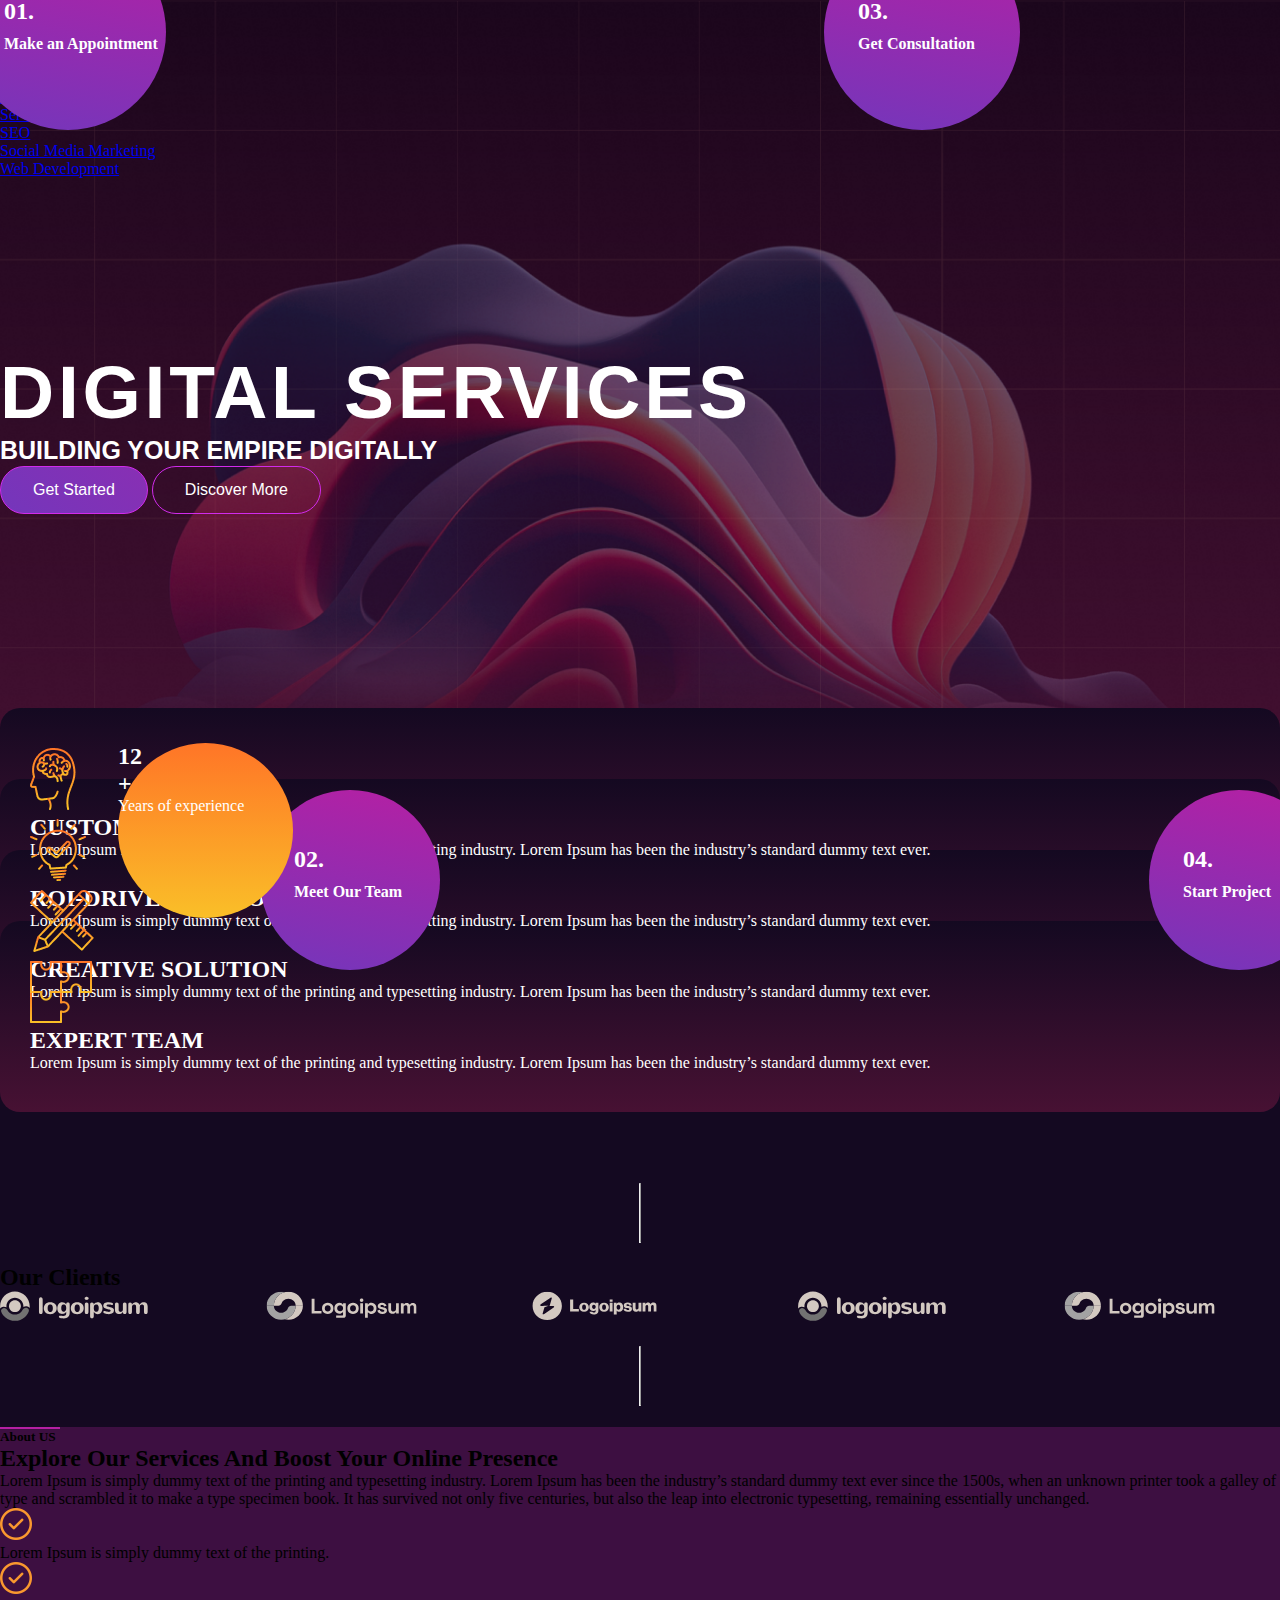
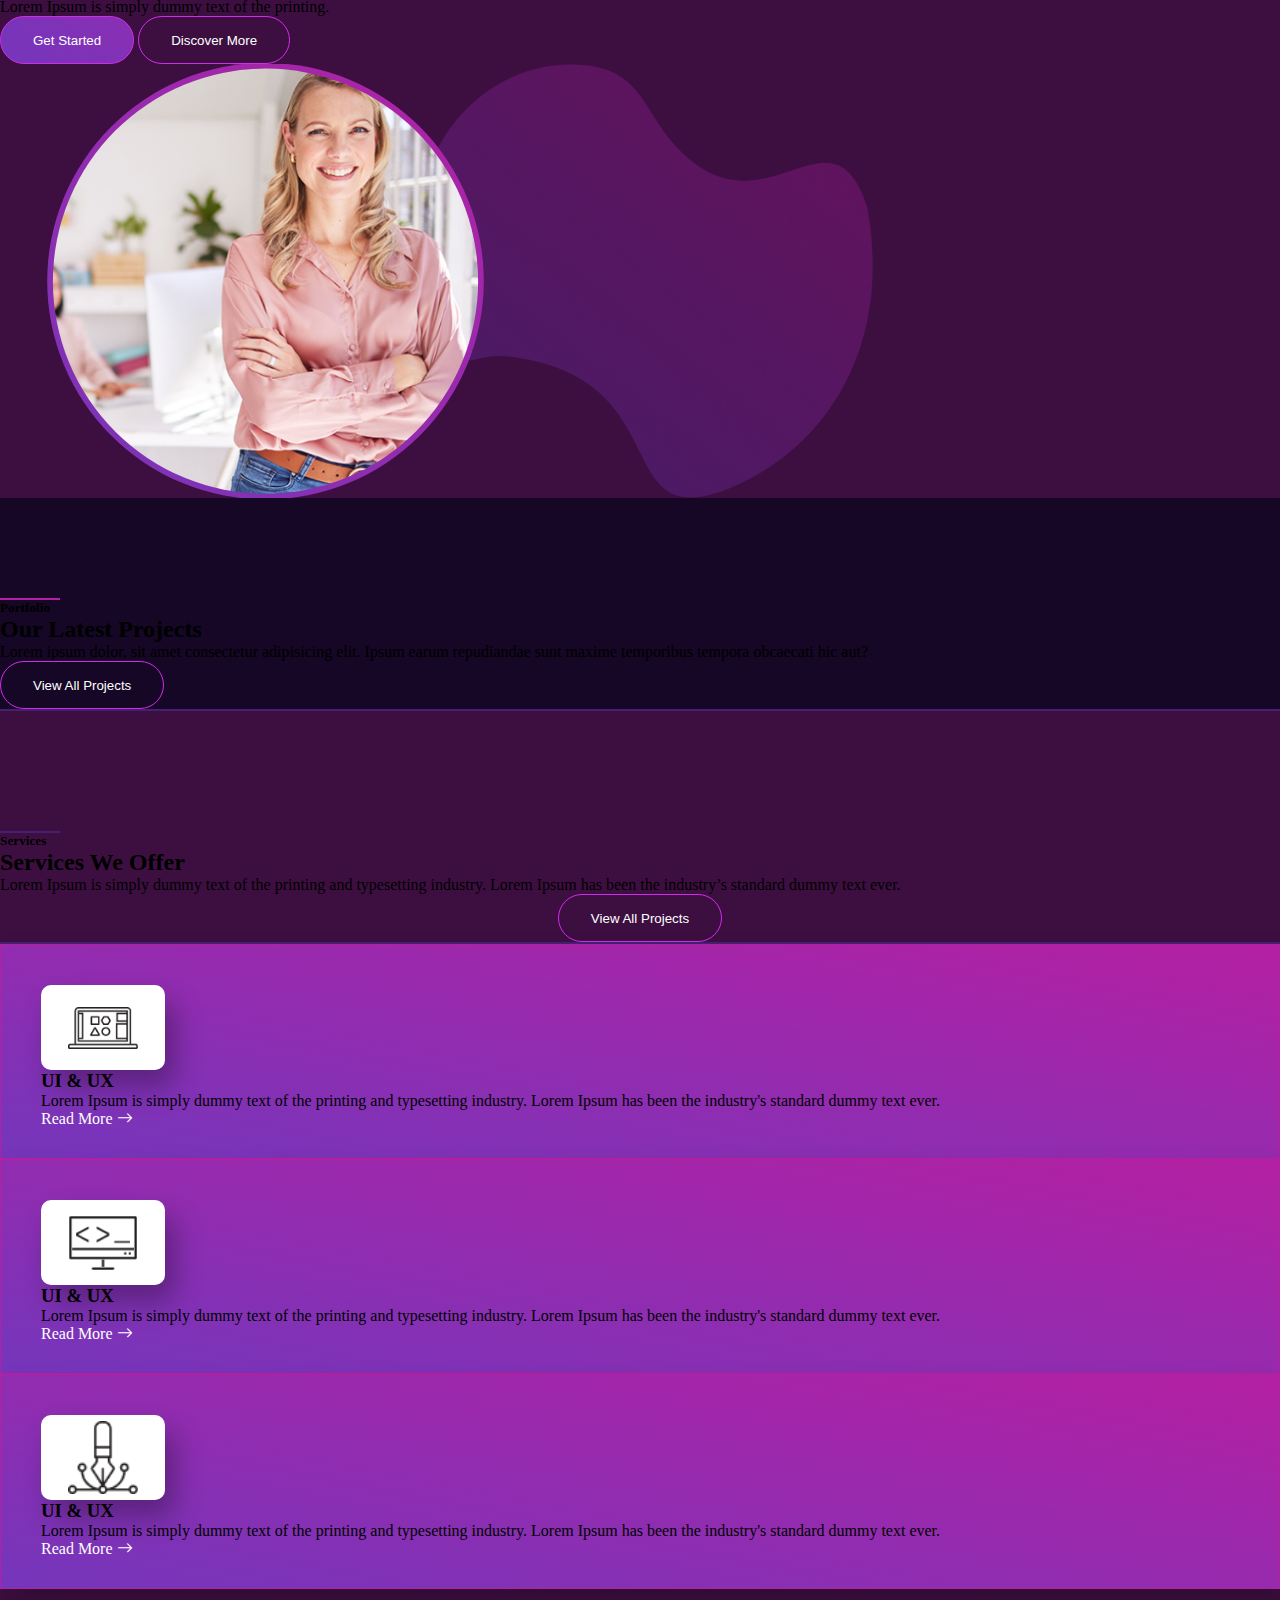
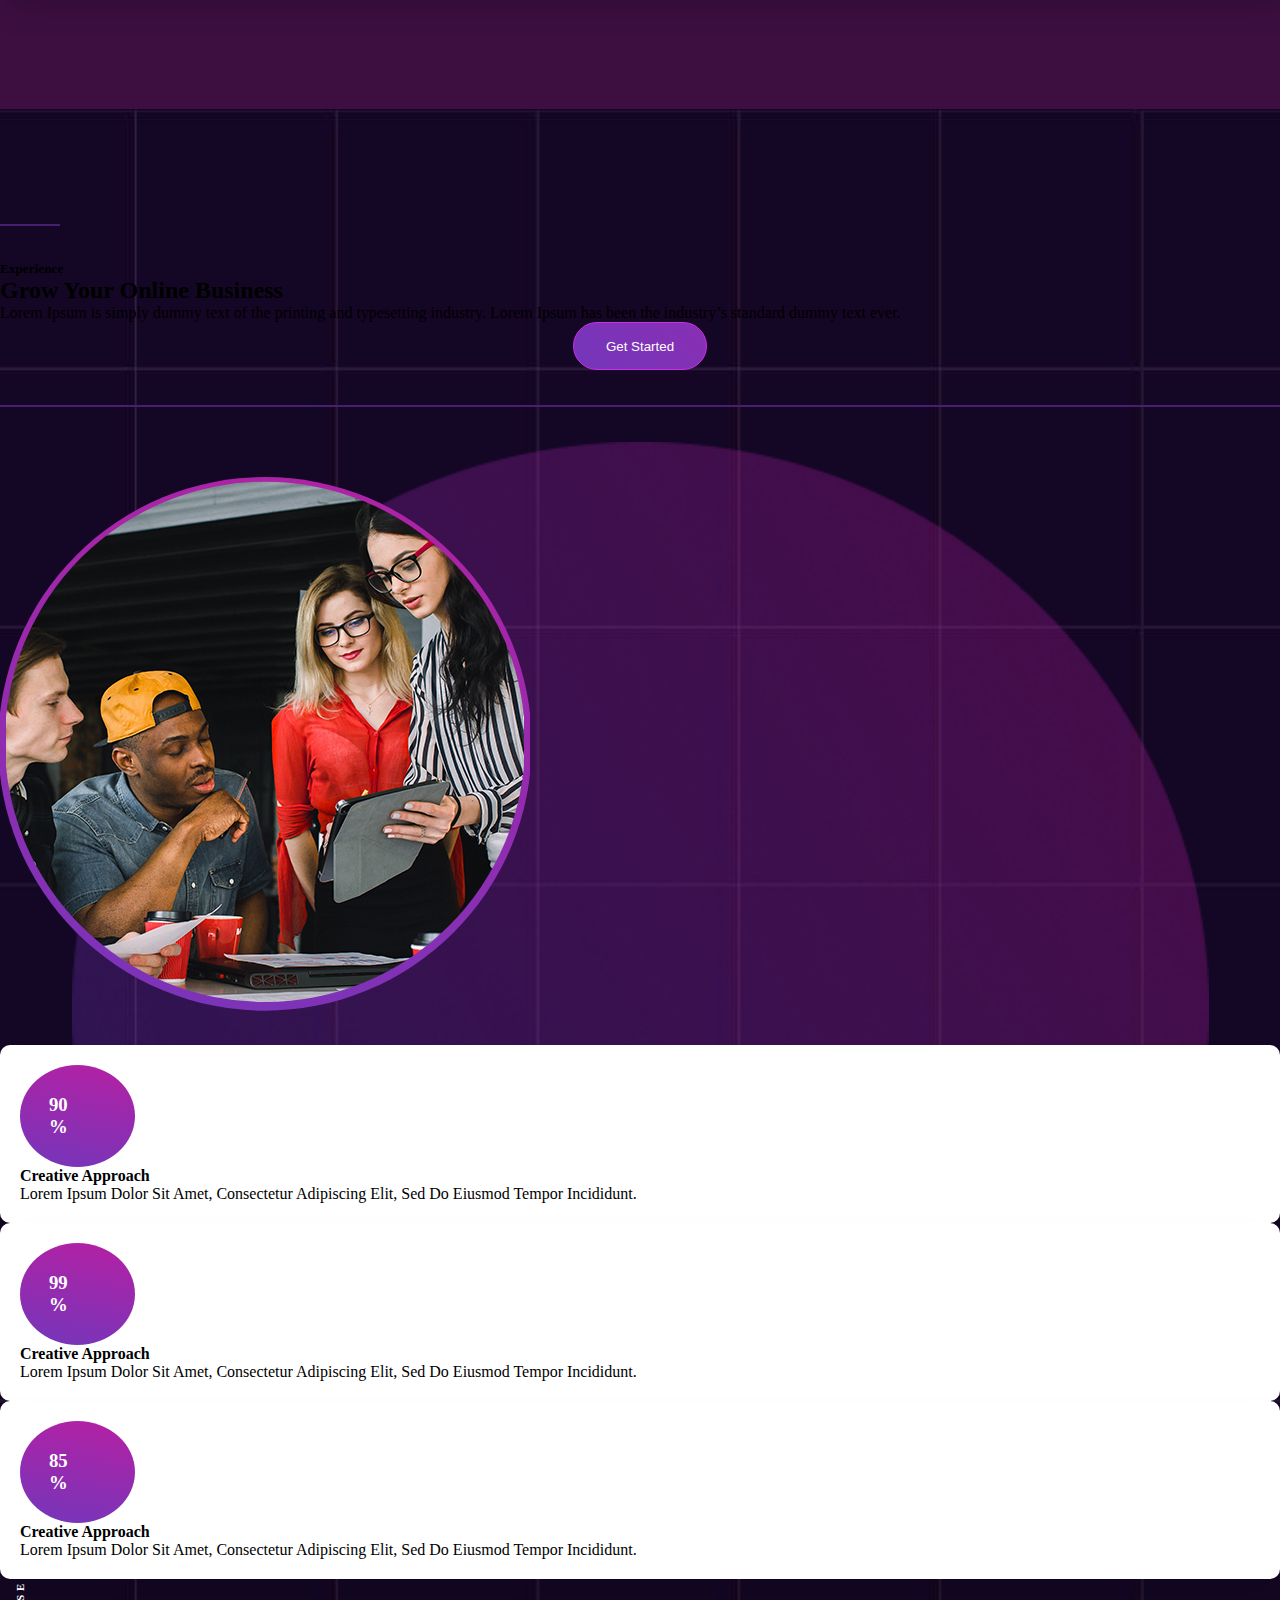
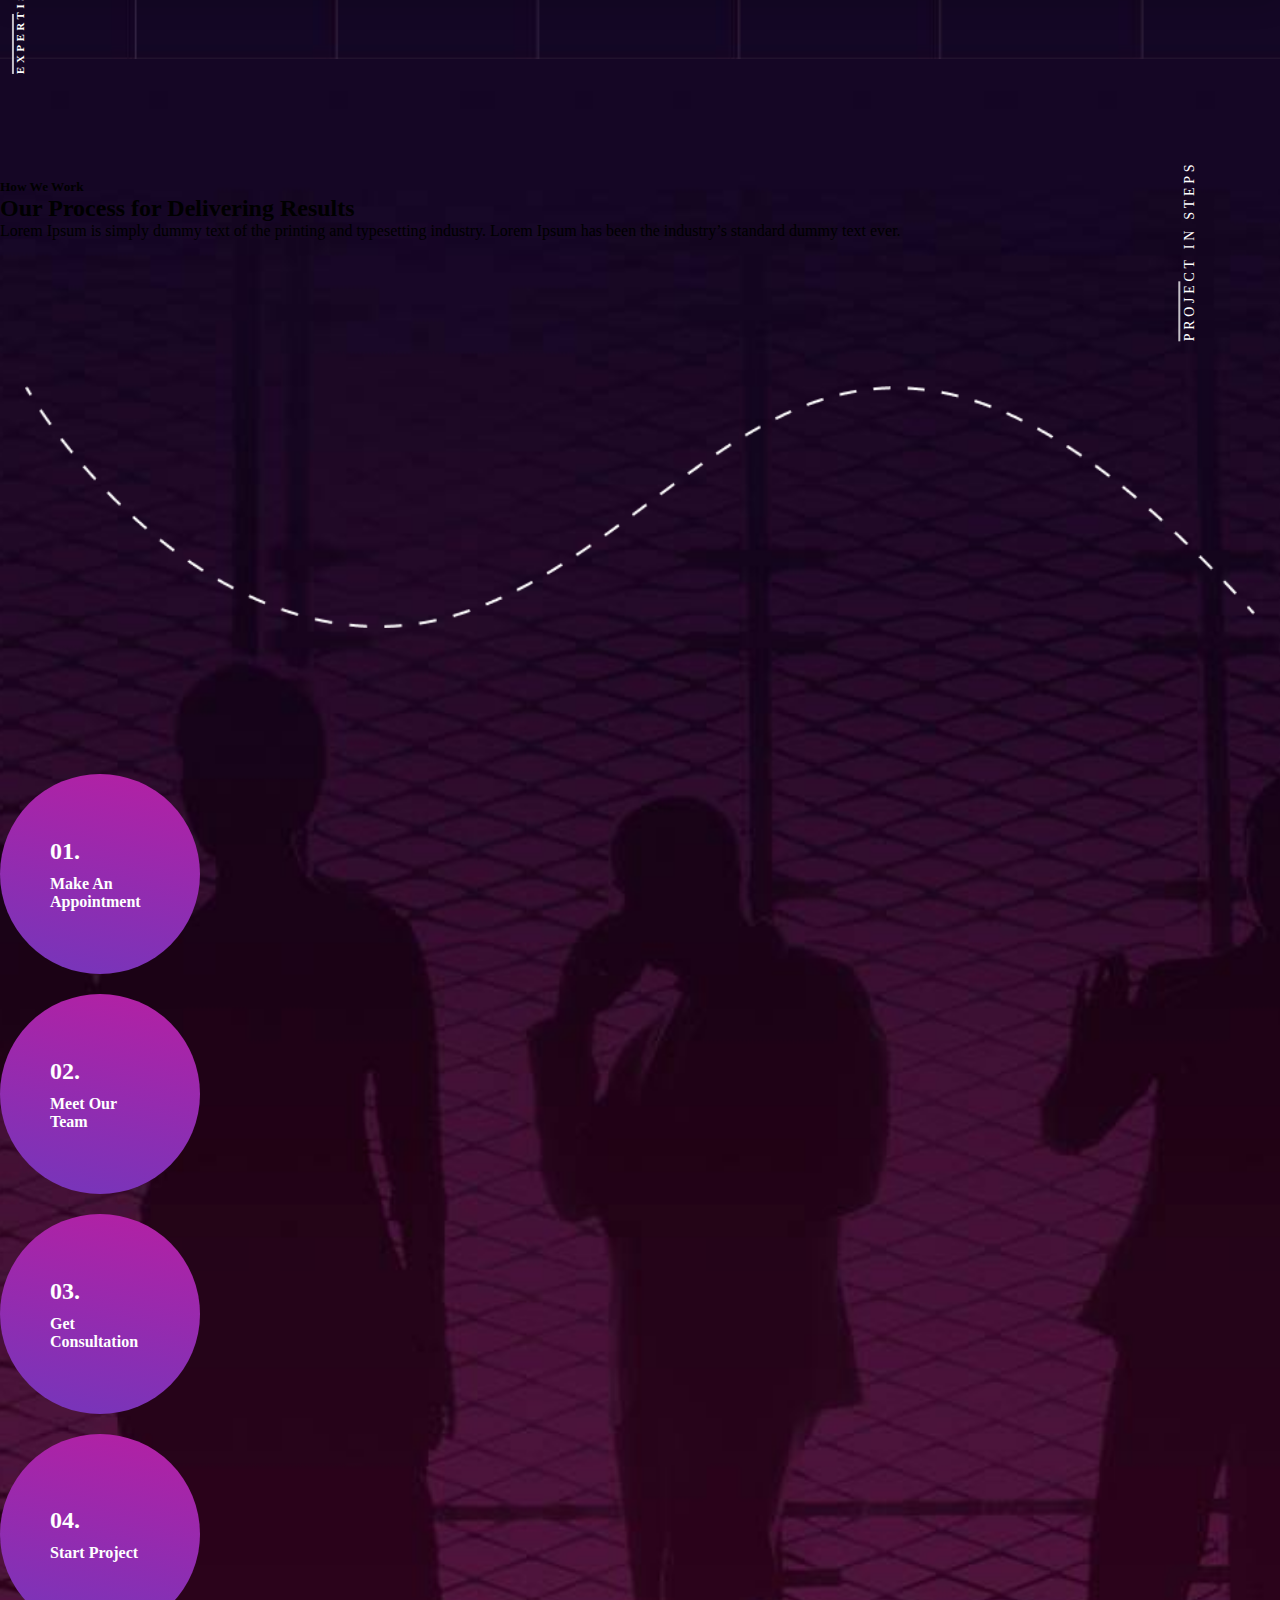
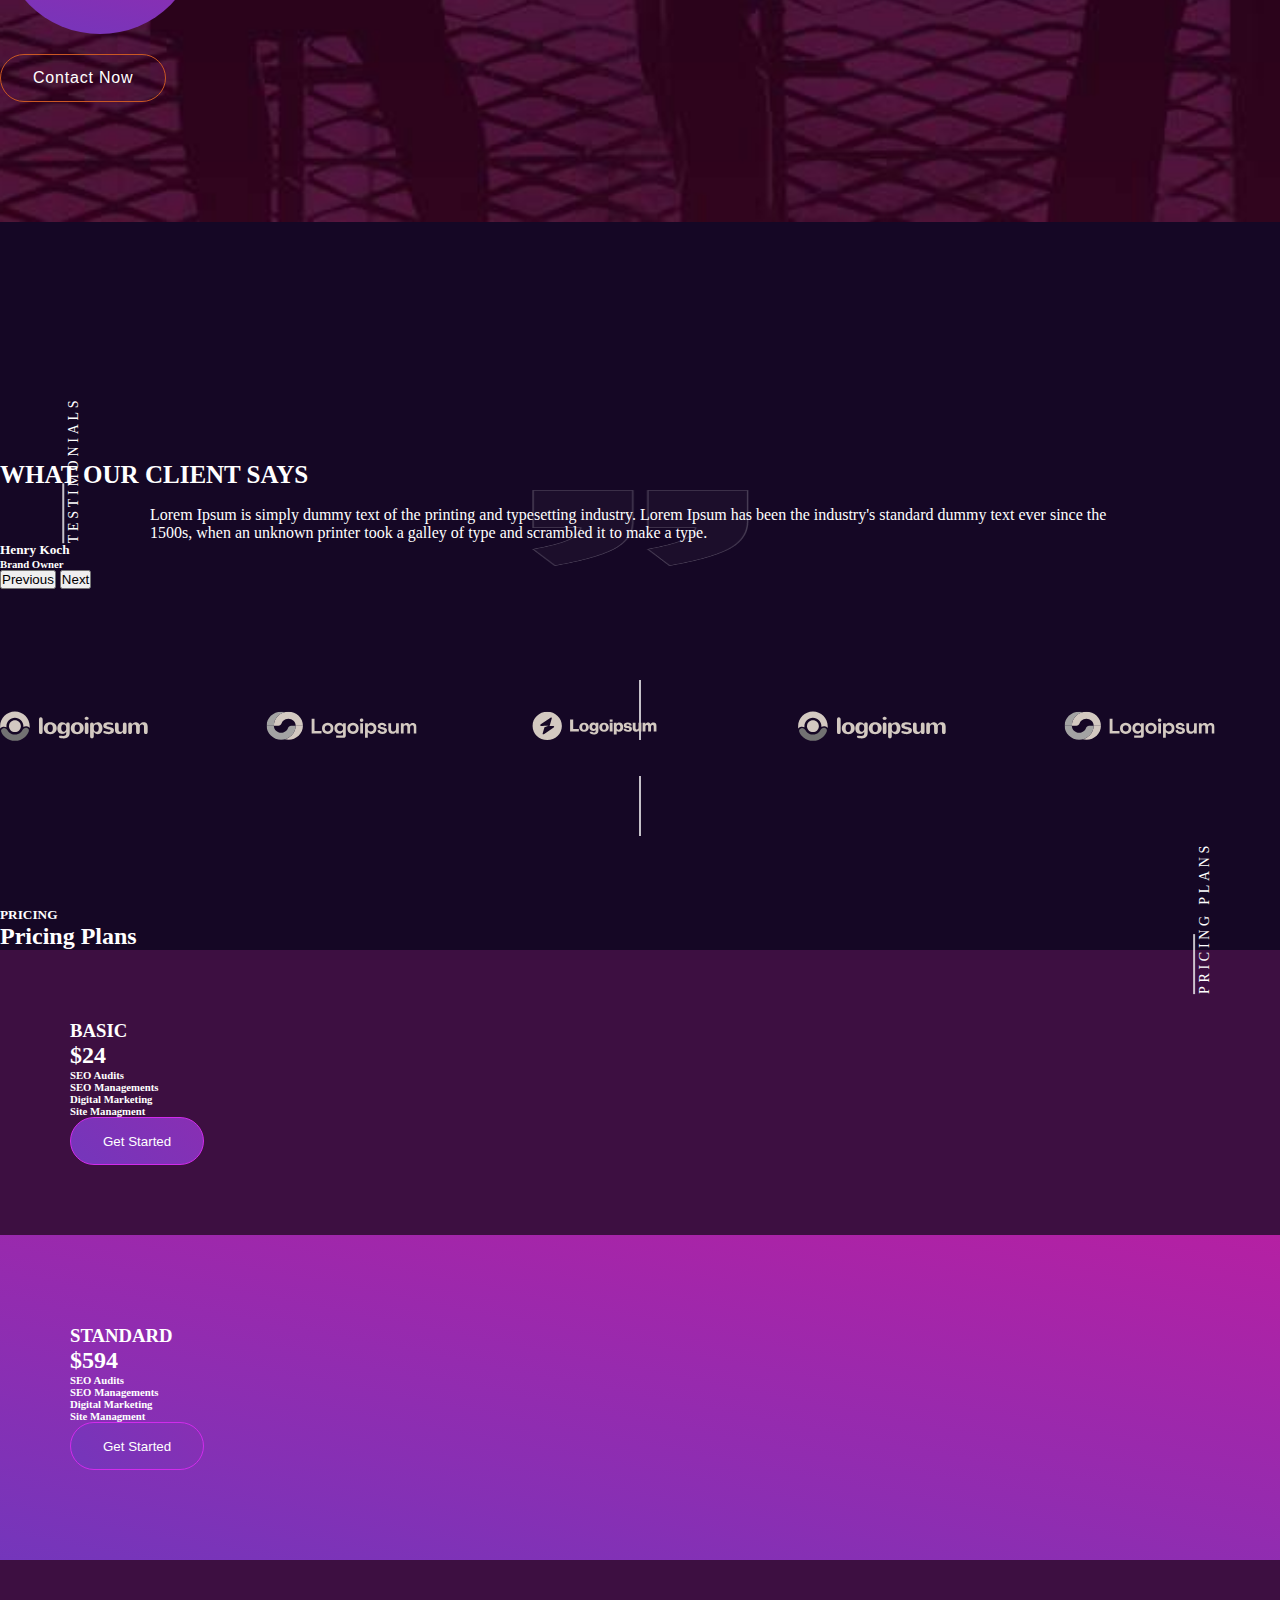
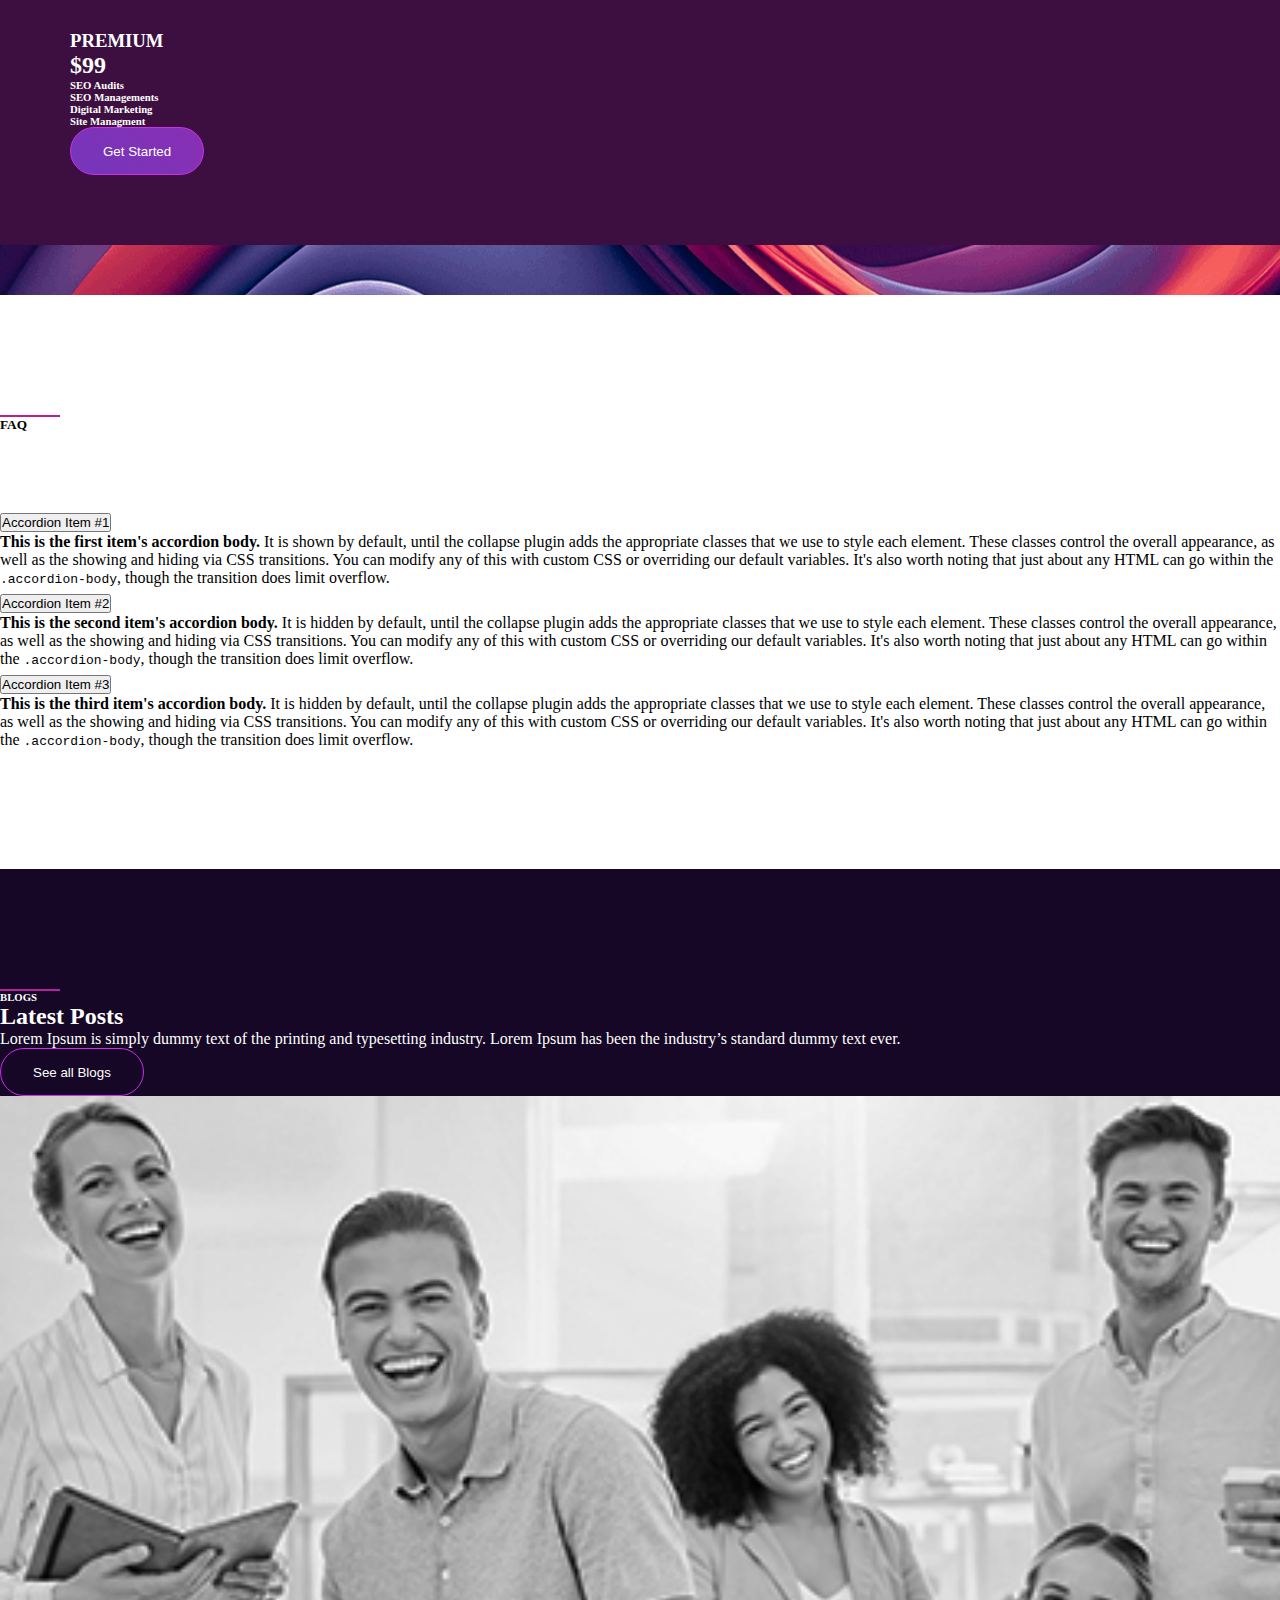
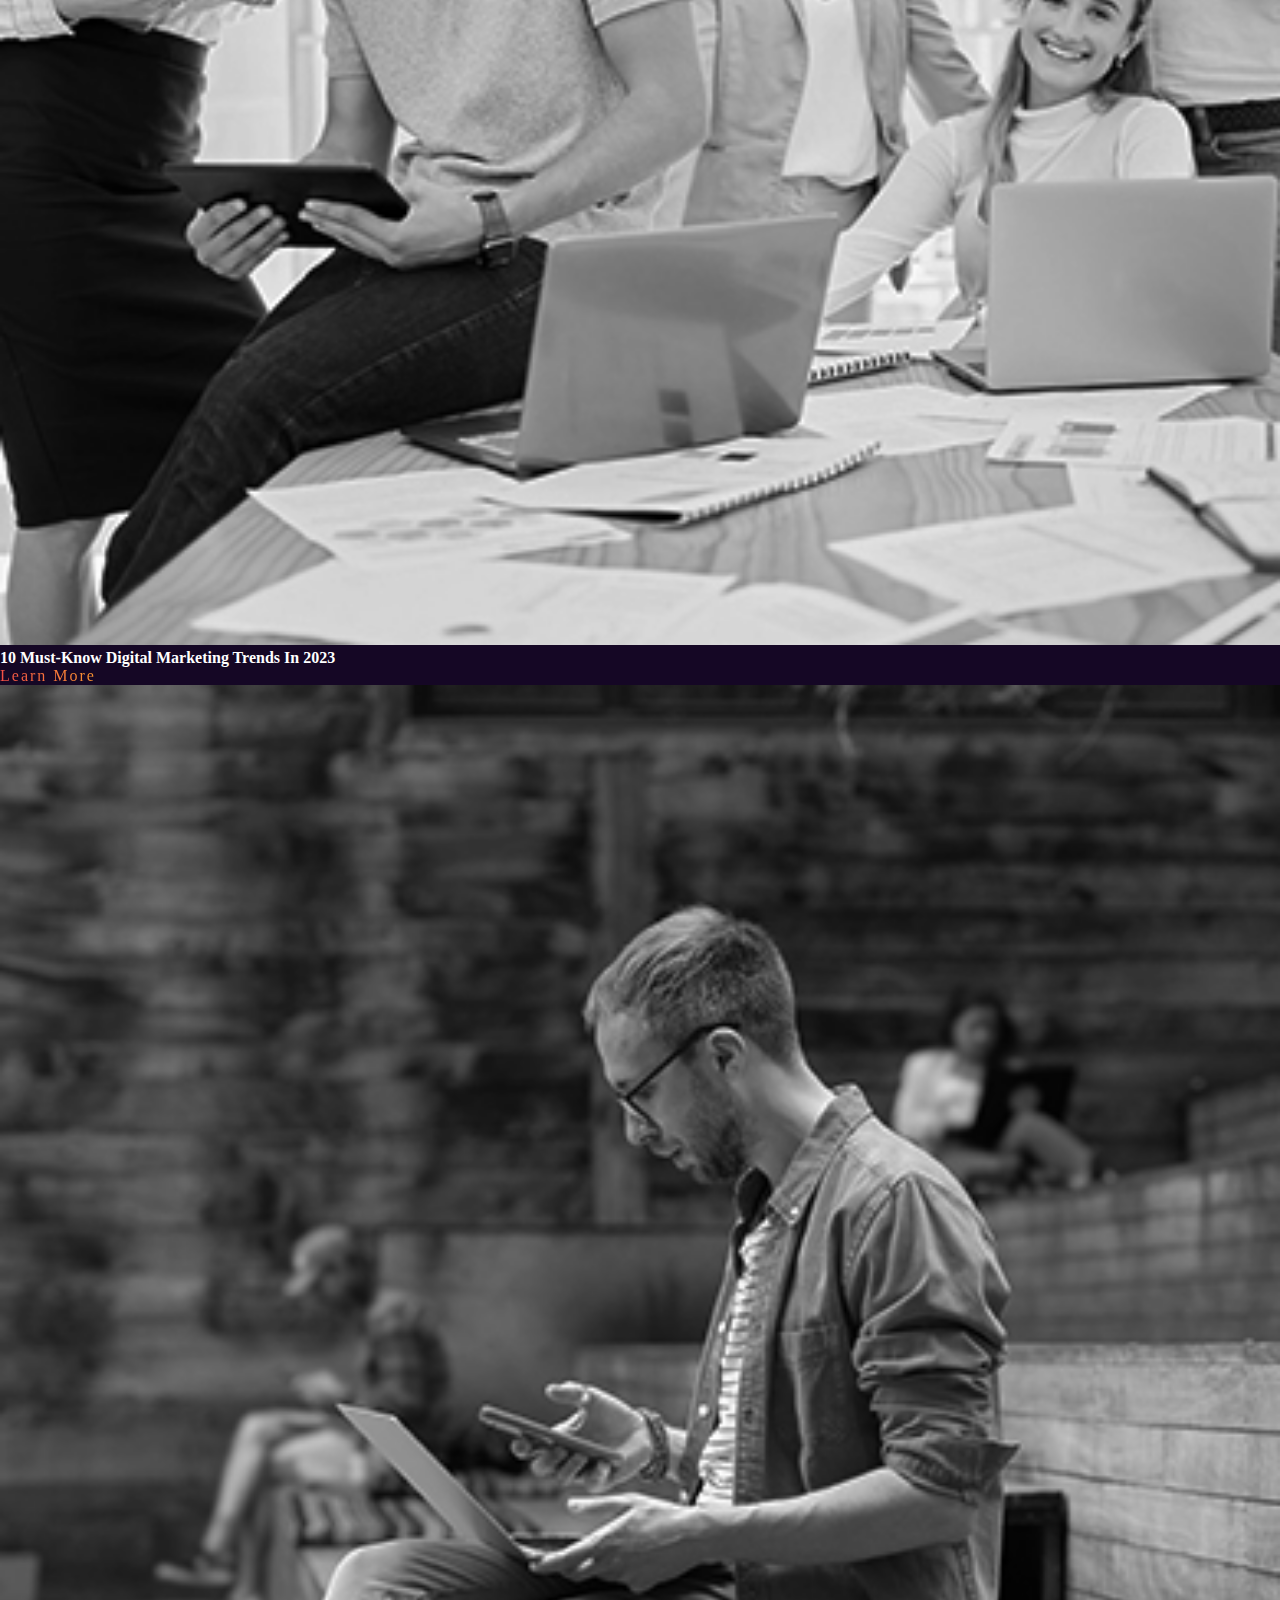
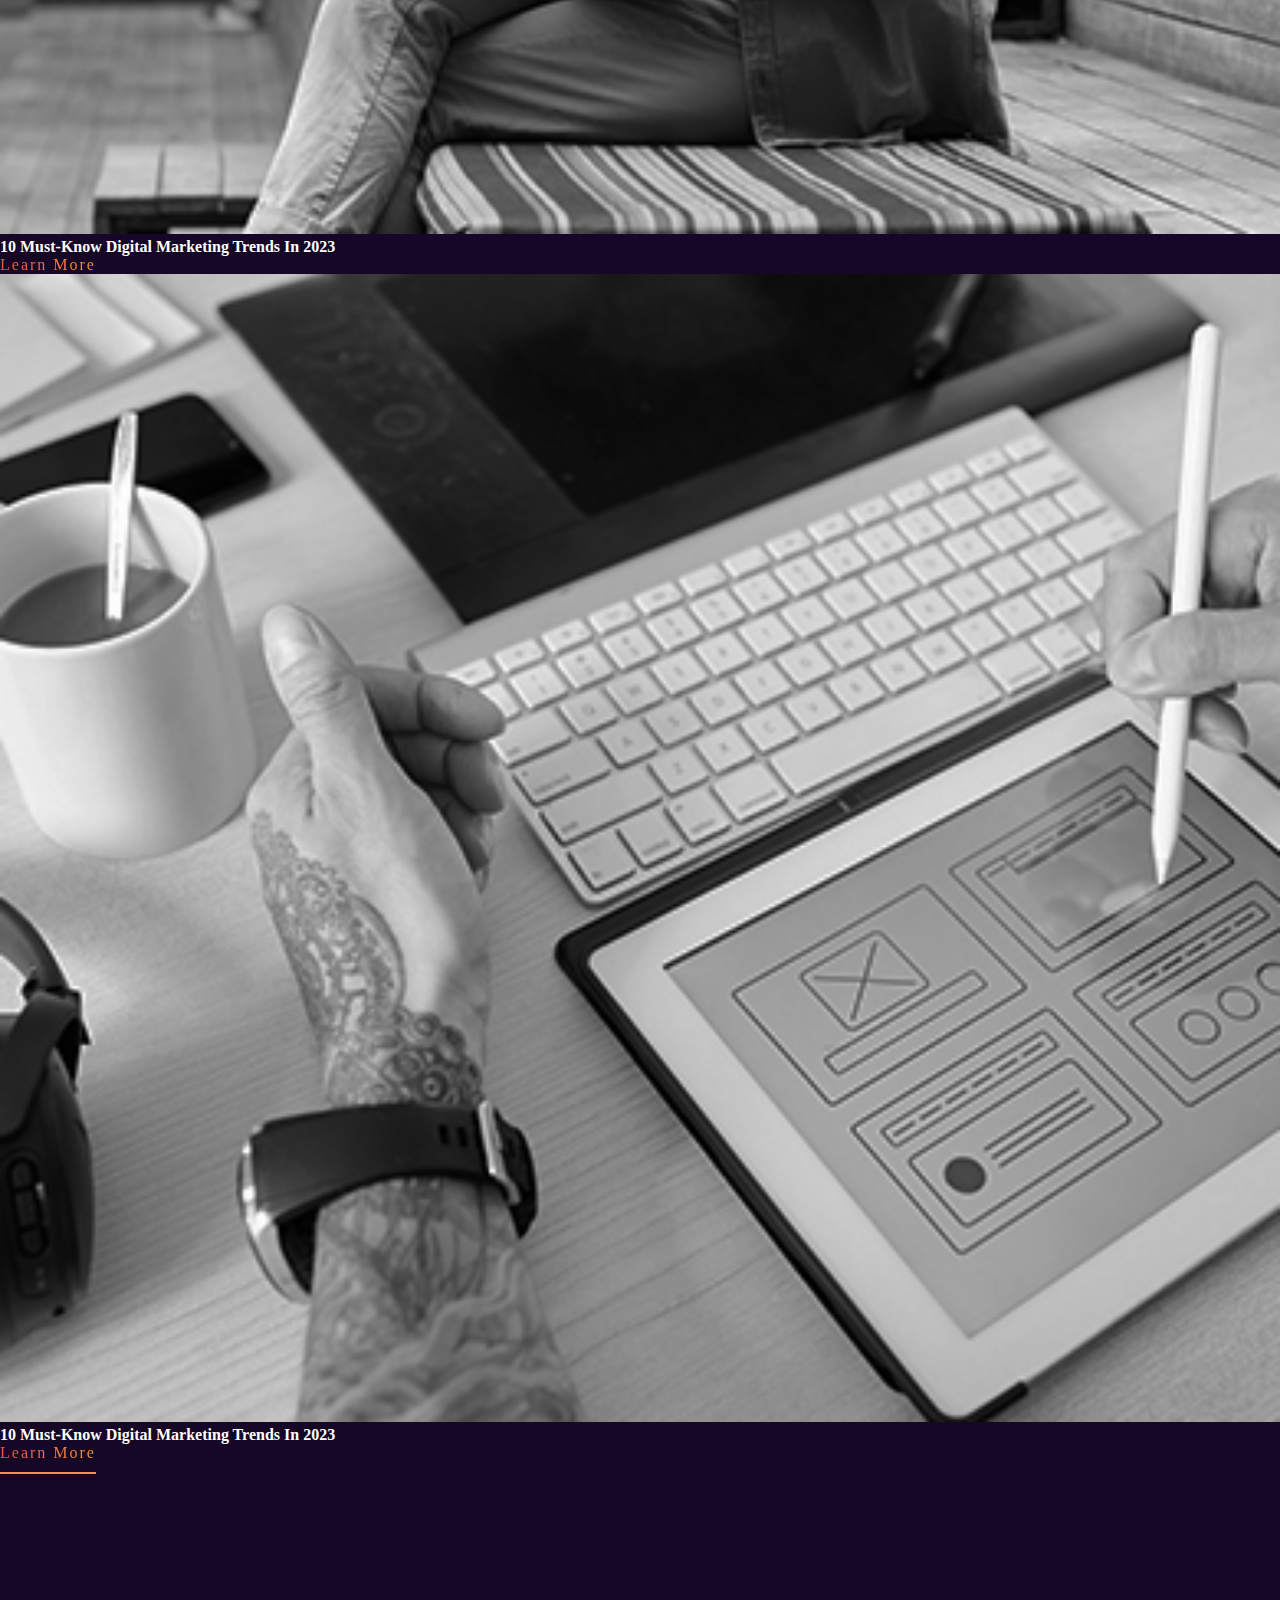
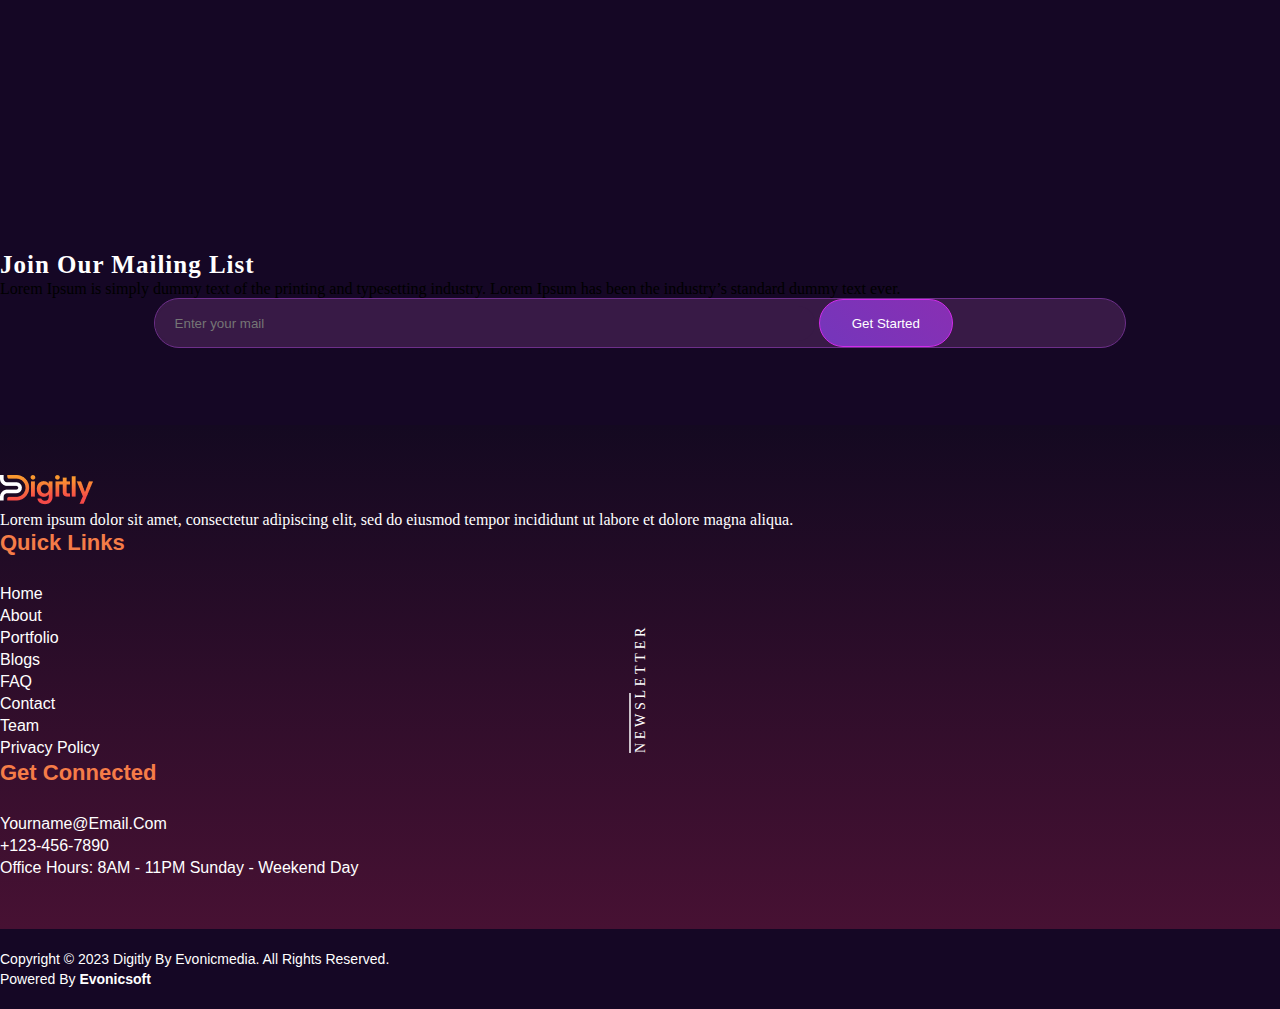
==== commit e2537736: "Navigation Dropdown Updated" ====
--- a/index.html
+++ b/index.html
@@ -22,7 +22,8 @@
           aria-controls="offcanvasNavbar" aria-label="Toggle navigation">
           <span class="navbar-toggler-icon"></span>
         </button>
-        <div class="offcanvas offcanvas-end" tabindex="-1" id="offcanvasNavbar" aria-labelledby="offcanvasNavbarLabel">
+        <div class="offcanvas offcanvas-end bg-dark" tabindex="-1" id="offcanvasNavbar"
+          aria-labelledby="offcanvasNavbarLabel">
           <div class="offcanvas-header">
             <h5 class="offcanvas-title" id="offcanvasNavbarLabel">
               Offcanvas
@@ -46,17 +47,17 @@
                   Services
                 </a>
                 <ul class="dropdown-menu">
-                  <li><a class="dropdown-item text-white" href="#">Action</a></li>
+                  <li><a class="dropdown-item" href="SEO.html">SEO</a></li>
                   <li>
-                    <a class="dropdown-item text-white" href="#">Another action</a>
+                    <a class="dropdown-item" href="SSM.html">Social Media Marketing</a>
                   </li>
                   <li>
-                    <a class="dropdown-item text-white" href="#">Something else here</a>
+                    <a class="dropdown-item" href="Web.html">Web Development</a>
                   </li>
                 </ul>
               </li>
             </ul>
-<!--             <form class="d-flex" role="search">
+            <!--             <form class="d-flex" role="search">
               <input class="form-control me-2" type="search" placeholder="Search" aria-label="Search" />
               <button class="btn btn-outline-success" type="submit">
                 Search
@@ -639,8 +640,8 @@
       <div class="container">
         <div class="row">
           <div class="col-md-6 faq_heading">
-            <div
-              class="d-flex gap-3 justify-content-md-start justify-content-sm-center justify-content-center align-items-center">
+            <div class="d-flex gap-3 justify-content-md-start justify-con
+              tent-sm-center justify-content-center align-items-center">
               <hr class="faq-hr1">
               <h5>FAQ</h5>
             </div>
@@ -767,16 +768,18 @@
           <h6>Newsletter</h6>
         </div>
         <h3>Join Our Mailing List</h3>
-        <p class="text-white">Lorem Ipsum is simply dummy text of the printing and typesetting industry. Lorem Ipsum has been the
+        <p class="text-white">Lorem Ipsum is simply dummy text of the printing and typesetting industry. Lorem Ipsum has
+          been the
           industry’s standard dummy text ever.</p>
       </div>
-      <form id="footer-form" class="d-flex justify-content-between flex-md-row flex-sm-column flex-column gap-md-0 gap-sm-4 gap-4">
+      <form id="footer-form"
+        class="d-flex justify-content-between flex-md-row flex-sm-column flex-column gap-md-0 gap-sm-4 gap-4">
         <div id="footer-message"></div>
         <input type="email" required="" placeholder="Enter your mail">
         <button class="button1">
           <span class="button-content"><a href="" style="text-decoration: none;color: #ffffff;">Get Started</a></span>
         </button>
-    </form>
+      </form>
     </div>
     <div class="footer_menu">
       <div class="container">
@@ -876,4 +879,4 @@
     crossorigin="anonymous"></script>
 </body>
 
-</html>
+</html>--- a/CSS/style.css
+++ b/CSS/style.css
@@ -811,40 +811,40 @@
   line-height: 22px;
 }
 
-.blog{
+.blog {
   background: #150725;
-    padding: 120px 0;
-    color: #ffffff;
-}
-
-.blog .bloghr1{
-  opacity: 1.25;
-    height: 1px;
-    color: #b520a3;
-    width: 60px;
-    border: 1px solid;
-}
-
-.blog a{
-  text-decoration: none;
-  color: #ffffff;
-}
-
-.blog .box a{
+  padding: 120px 0;
+  color: #ffffff;
+}
+
+.blog .bloghr1 {
+  opacity: 1.25;
+  height: 1px;
+  color: #b520a3;
+  width: 60px;
+  border: 1px solid;
+}
+
+.blog a {
+  text-decoration: none;
+  color: #ffffff;
+}
+
+.blog .box a {
   padding: 0 0 11px 0 !important;
-    border-bottom: 2px solid #ff8c4b;
-    letter-spacing: 2px;
-    background: linear-gradient(66.75deg, #f54a48 0.87%, #fa982f 100%);
-    -webkit-background-clip: text;
-    -webkit-text-fill-color: transparent;
-}
-
-footer{
+  border-bottom: 2px solid #ff8c4b;
+  letter-spacing: 2px;
+  background: linear-gradient(66.75deg, #f54a48 0.87%, #fa982f 100%);
+  -webkit-background-clip: text;
+  -webkit-text-fill-color: transparent;
+}
+
+footer {
   background: #150725;
   padding: 120px 0 0 0;
 }
 
-footer form{
+footer form {
   border-radius: 50px;
   border: 1px solid #6d2f8a;
   background: #381a46;
@@ -852,34 +852,34 @@
   margin: auto;
 }
 
-#footer-message{
+#footer-message {
   display: none;
-    background: linear-gradient(42deg, #7436bb 0.01%, #b520a3 100%);
-    color: white;
-    width: 90%;
-    height: 42%;
-    padding: 120px 0 120px 0;
-    font-size: 20px;
-    text-align: center;
-    position: fixed;
-    top: 50%;
-    left: 50%;
-    transform: translate(-50%, -50%);
-    z-index: 10;
-    border-radius: 10px;
-}
-
-footer form input{
+  background: linear-gradient(42deg, #7436bb 0.01%, #b520a3 100%);
+  color: white;
+  width: 90%;
+  height: 42%;
+  padding: 120px 0 120px 0;
+  font-size: 20px;
+  text-align: center;
+  position: fixed;
+  top: 50%;
+  left: 50%;
+  transform: translate(-50%, -50%);
+  z-index: 10;
+  border-radius: 10px;
+}
+
+footer form input {
   border-radius: 50px;
-    background: #381a46;
-    border: none;
-    outline: none;
-    padding: 10px 20px;
-    color: #ffffff;
-    width: 68%;
-}
-
-.footer_head hr{
+  background: #381a46;
+  border: none;
+  outline: none;
+  padding: 10px 20px;
+  color: #ffffff;
+  width: 68%;
+}
+
+.footer_head hr {
   opacity: 1.25;
   height: 1px;
   color: #ffffffbf;
@@ -887,21 +887,21 @@
   border: 1px solid;
 }
 
-.footer_head .d-flex{
+.footer_head .d-flex {
   rotate: -90deg;
   gap: 3;
 }
 
-.footer_head h3{
+.footer_head h3 {
   margin-top: 125px;
-    color: #ffffff;
-    letter-spacing: 1px;
-    font-size: 25px;
-    font-weight: 800;
-    line-height: 31px;
-}
-
-.footer_head h6{
+  color: #ffffff;
+  letter-spacing: 1px;
+  font-size: 25px;
+  font-weight: 800;
+  line-height: 31px;
+}
+
+.footer_head h6 {
   color: #ffffff;
   letter-spacing: 3.72px;
   text-transform: uppercase;
@@ -910,93 +910,93 @@
   line-height: 20px;
 }
 
-footer .footer_menu{
+footer .footer_menu {
   background: linear-gradient(0deg, #471133 0%, #140921 100%);
-    color: #ffffff;
-    padding: 50px 0;
-    margin-top: 77px;
-}
-
-.footer_menu a{
-  color: #ffffff;
-    padding: 0;
-    font-size: 16px;
-    font-weight: 500;
-    line-height: 22px;
-    text-transform: capitalize;
-    font-family: "Barlow", sans-serif;
-    text-decoration: none;
-}
-
-.footer_menu h4{
+  color: #ffffff;
+  padding: 50px 0;
+  margin-top: 77px;
+}
+
+.footer_menu a {
+  color: #ffffff;
+  padding: 0;
+  font-size: 16px;
+  font-weight: 500;
+  line-height: 22px;
+  text-transform: capitalize;
+  font-family: "Barlow", sans-serif;
+  text-decoration: none;
+}
+
+.footer_menu h4 {
   color: #f57c48;
-    margin-bottom: 26px;
-    font-size: 22px;
-    font-weight: 800;
-    line-height: 28px;
-    font-family: "Raleway", sans-serif;
-}
-
-.footer_menu li{
+  margin-bottom: 26px;
+  font-size: 22px;
+  font-weight: 800;
+  line-height: 28px;
+  font-family: "Raleway", sans-serif;
+}
+
+.footer_menu li {
   list-style: none;
 }
 
-.copyright{
+.copyright {
   background: #150725;
-    color: #ffffff;
-    padding: 20px 0;
-}
-
-.copyright a{
-  text-decoration: none;
-  color: #ffffff;
-}
-
-.copyright h6{
+  color: #ffffff;
+  padding: 20px 0;
+}
+
+.copyright a {
+  text-decoration: none;
+  color: #ffffff;
+}
+
+.copyright h6 {
   font-size: 14px;
   font-weight: 500;
   line-height: 20px;
   font-family: "Raleway", sans-serif;
 }
 
-.header_about{
+.header_about {
   background: linear-gradient(0deg, #471133 0%, #0b0314 100%);
 }
 
-.header_about h2{
-  color: #ffffff;
-    text-align: center;
-    margin-top: 142px;
-    margin-bottom: 80px;
-    font-size: 45px;
-    font-weight: 800;
-    line-height: 51px;
-    font-family: "Raleway", sans-serif;
-}
-
-.about_img{
+.header_about h2 {
+  color: #ffffff;
+  text-align: center;
+  margin-top: 142px;
+  margin-bottom: 80px;
+  font-size: 45px;
+  font-weight: 800;
+  line-height: 51px;
+  font-family: "Raleway", sans-serif;
+}
+
+.about_img {
   background: #150725;
 }
 
-.about_img img{
+.about_img img {
   border-radius: 20px;
   width: 90%;
   margin-top: -50px;
 }
 
-.ab_page{
+.ab_page {
   background: #150725;
 }
 
-.ab_solutions{
+.ab_solutions {
   padding: 15px 0 90px 0;
 }
 
-.ab-fa-hr{
-  color: #ffffff;
-}
-
-.ab-fa-hr hr{
+.ab-fa-hr {
+  color: #ffffff;
+}
+
+.ab-fa-hr hr {
   opacity: 1.25;
   height: 1px;
   color: #ffffffbf;
@@ -1004,94 +1004,94 @@
   border: 1px solid;
 }
 
-.ab-fa-hr h6{
+.ab-fa-hr h6 {
   letter-spacing: 3.72px;
-    text-transform: uppercase;
-    font-size: 14px;
-    font-weight: 500;
-    line-height: 20px;
-    font-family: "Raleway", sans-serif;
-}
-
-.ab_experience{
+  text-transform: uppercase;
+  font-size: 14px;
+  font-weight: 500;
+  line-height: 20px;
+  font-family: "Raleway", sans-serif;
+}
+
+.ab_experience {
   background-image: url(../Images/ab_experience_bg.png);
   background-size: cover !important;
   background-position: center !important;
   margin-top: -2px;
 }
 
-.con_about{
+.con_about {
   padding-bottom: 130px;
 }
 
-.serv_hero a{
-  color: #ffffff;
-    padding: 22px;
-    font-size: 16px;
-    font-weight: 500;
-    line-height: 22px;
-    padding: 16px 38px 16px 38px;
-    text-transform: capitalize;
-    font-family: "Barlow", sans-serif;
-    text-decoration: none;
-}
-
-.serv_hero span{
+.serv_hero a {
+  color: #ffffff;
+  padding: 22px;
+  font-size: 16px;
+  font-weight: 500;
+  line-height: 22px;
+  padding: 16px 38px 16px 38px;
+  text-transform: capitalize;
+  font-family: "Barlow", sans-serif;
+  text-decoration: none;
+}
+
+.serv_hero span {
   color: #ff7527;
   font-size: 20px;
 }
 
-.contact{
+.contact {
   background: #150725;
   padding: 0 0 41px 0;
 }
 
-.contact form{
+.contact form {
   border-radius: 20px;
   background: #26123c;
   padding: 50px 64px;
   margin: -155px auto 0 auto;
-  width: 80%;
-}
-
-#footer-message{
+  /* width: 80%; */
+}
+
+#footer-message {
   display: none;
-    background: linear-gradient(42deg, #7436bb 0.01%, #b520a3 100%);
-    color: white;
-    width: 90%;
-    height: 42%;
-    padding: 120px 0 120px 0;
-    font-size: 20px;
-    text-align: center;
-    position: fixed;
-    top: 50%;
-    left: 50%;
-    transform: translate(-50%, -50%);
-    z-index: 10;
-    border-radius: 10px;
-}
-
-.contact input{
+  background: linear-gradient(42deg, #7436bb 0.01%, #b520a3 100%);
+  color: white;
+  width: 90%;
+  height: 42%;
+  padding: 120px 0 120px 0;
+  font-size: 20px;
+  text-align: center;
+  position: fixed;
+  top: 50%;
+  left: 50%;
+  transform: translate(-50%, -50%);
+  z-index: 10;
+  border-radius: 10px;
+}
+
+.contact input {
   width: 100%;
-    padding: 17px 0;
-    border: none;
-    outline: none;
-    border-bottom: 2px solid #ffffff;
-    color: #ffffff;
-    background-color: inherit;
-}
-
-.contact textarea{
+  padding: 17px 0;
+  border: none;
+  outline: none;
+  border-bottom: 2px solid #ffffff;
+  color: #ffffff;
+  background-color: inherit;
+}
+
+.contact textarea {
   width: 100%;
-    padding: 17px 0;
-    border: none;
-    border-bottom: 2px solid #ffffff;
-    outline: none;
-    color: #ffffff;
-    background-color: inherit;
-}
-
-.contact h2{
+  padding: 17px 0;
+  border: none;
+  border-bottom: 2px solid #ffffff;
+  outline: none;
+  color: #ffffff;
+  background-color: inherit;
+}
+
+.contact h2 {
   color: #ffffff;
   text-align: center;
   margin-top: 95px;
@@ -1101,24 +1101,24 @@
   font-family: "Raleway", sans-serif;
 }
 
-.contact-address{
+.contact-address {
   margin-top: 90px;
 }
 
-.contact-address a{
+.contact-address a {
   color: #ffffff;
   font-size: 16px;
-    font-weight: 500;
-    line-height: 22px;
-    padding: 16px 38px 16px 38px !important;
-    text-transform: capitalize;
-    font-family: "Barlow", sans-serif;
-    text-decoration: none !important;
-}
-
-.contact-address hr{
+  font-weight: 500;
+  line-height: 22px;
+  padding: 16px 38px 16px 38px !important;
+  text-transform: capitalize;
+  font-family: "Barlow", sans-serif;
+  text-decoration: none !important;
+}
+
+.contact-address hr {
   color: #878787;
-    opacity: 1.25;
-    rotate: 90deg;
-    width: 76px;
-}+  opacity: 1.25;
+  rotate: 90deg;
+  width: 76px;
+}
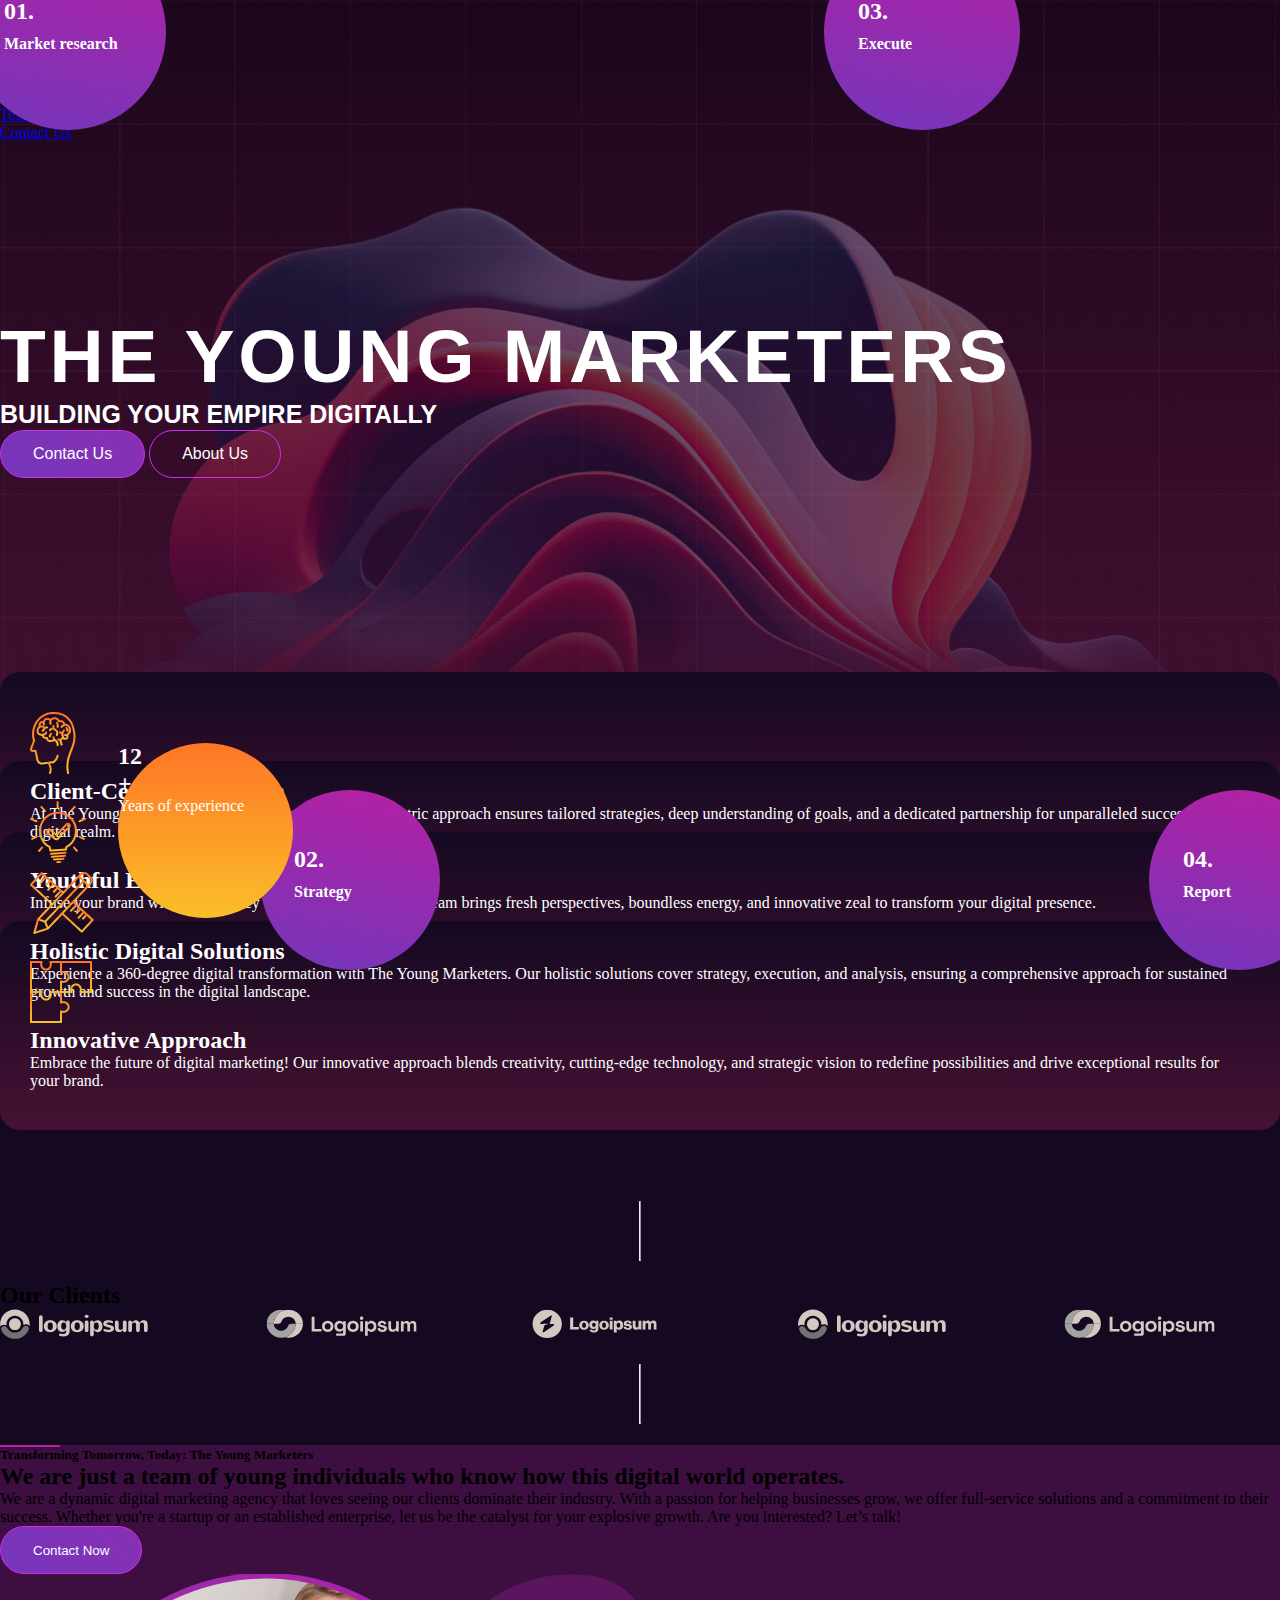
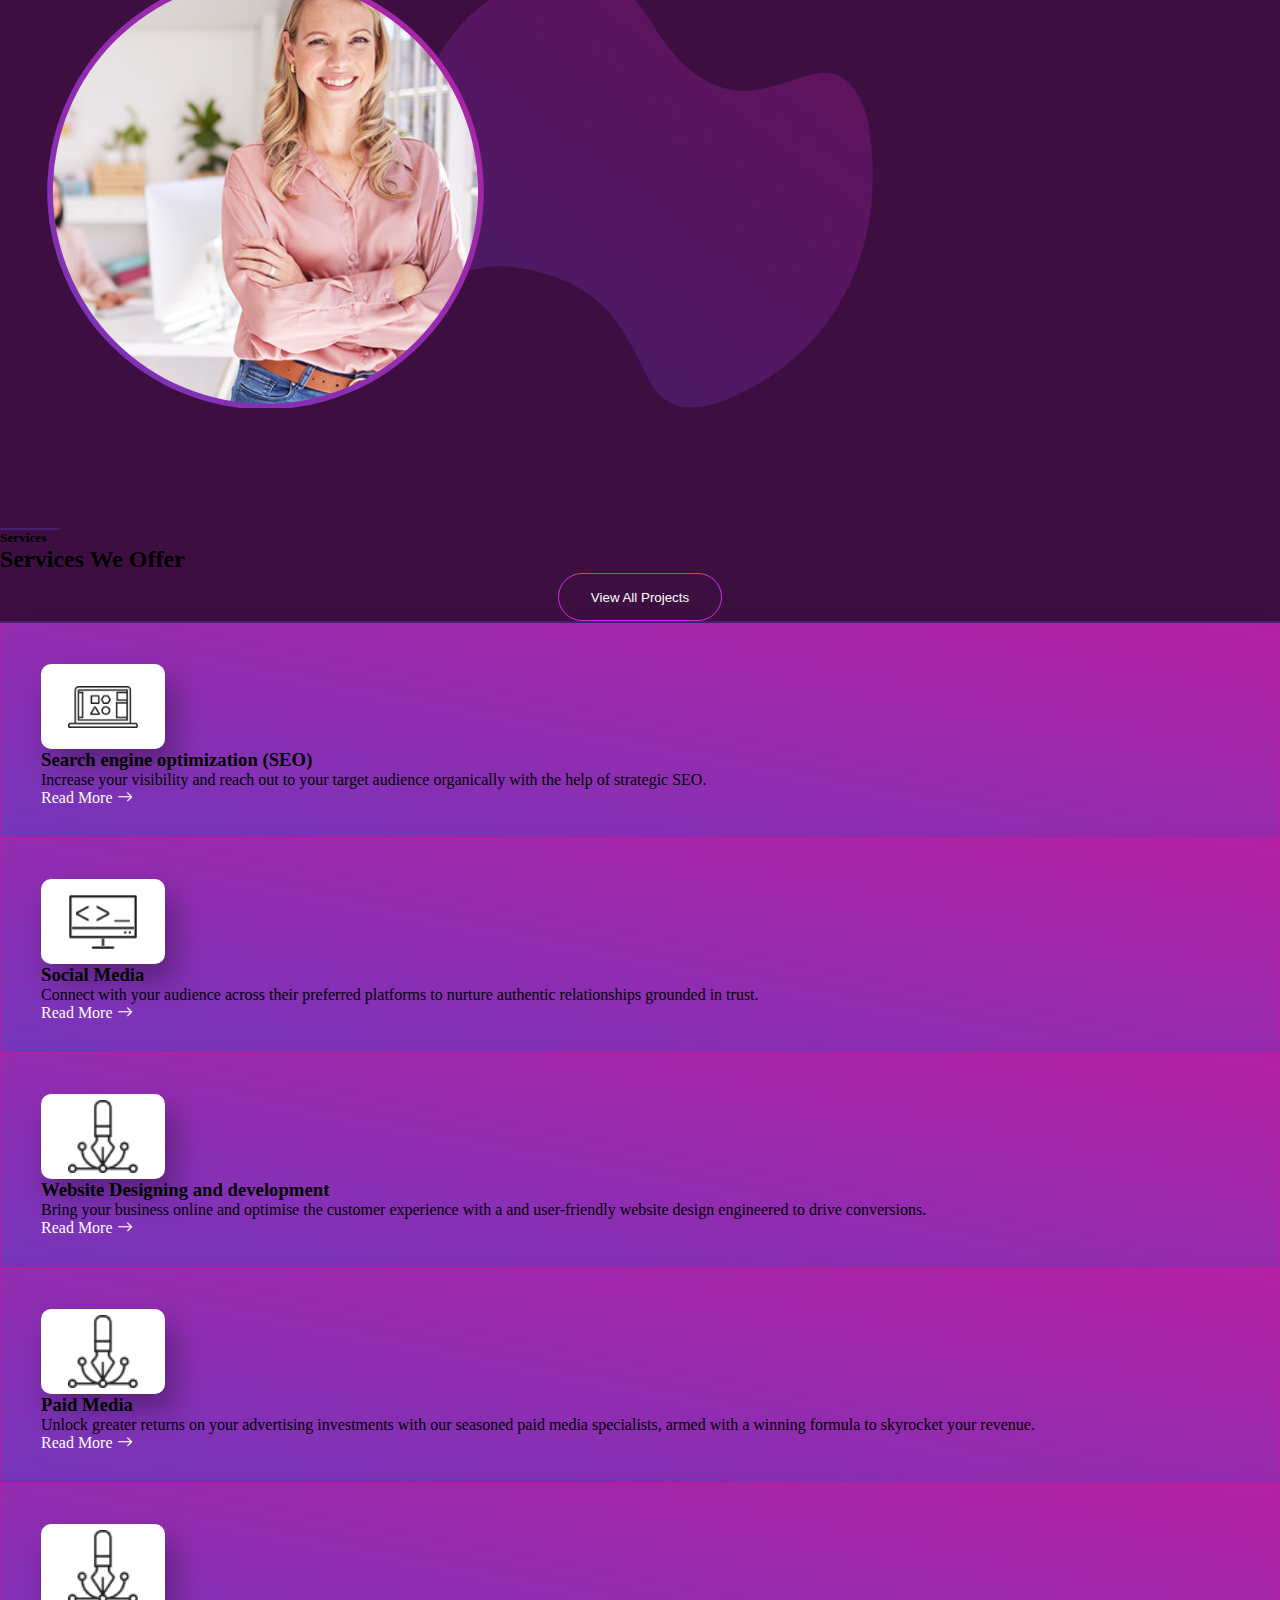
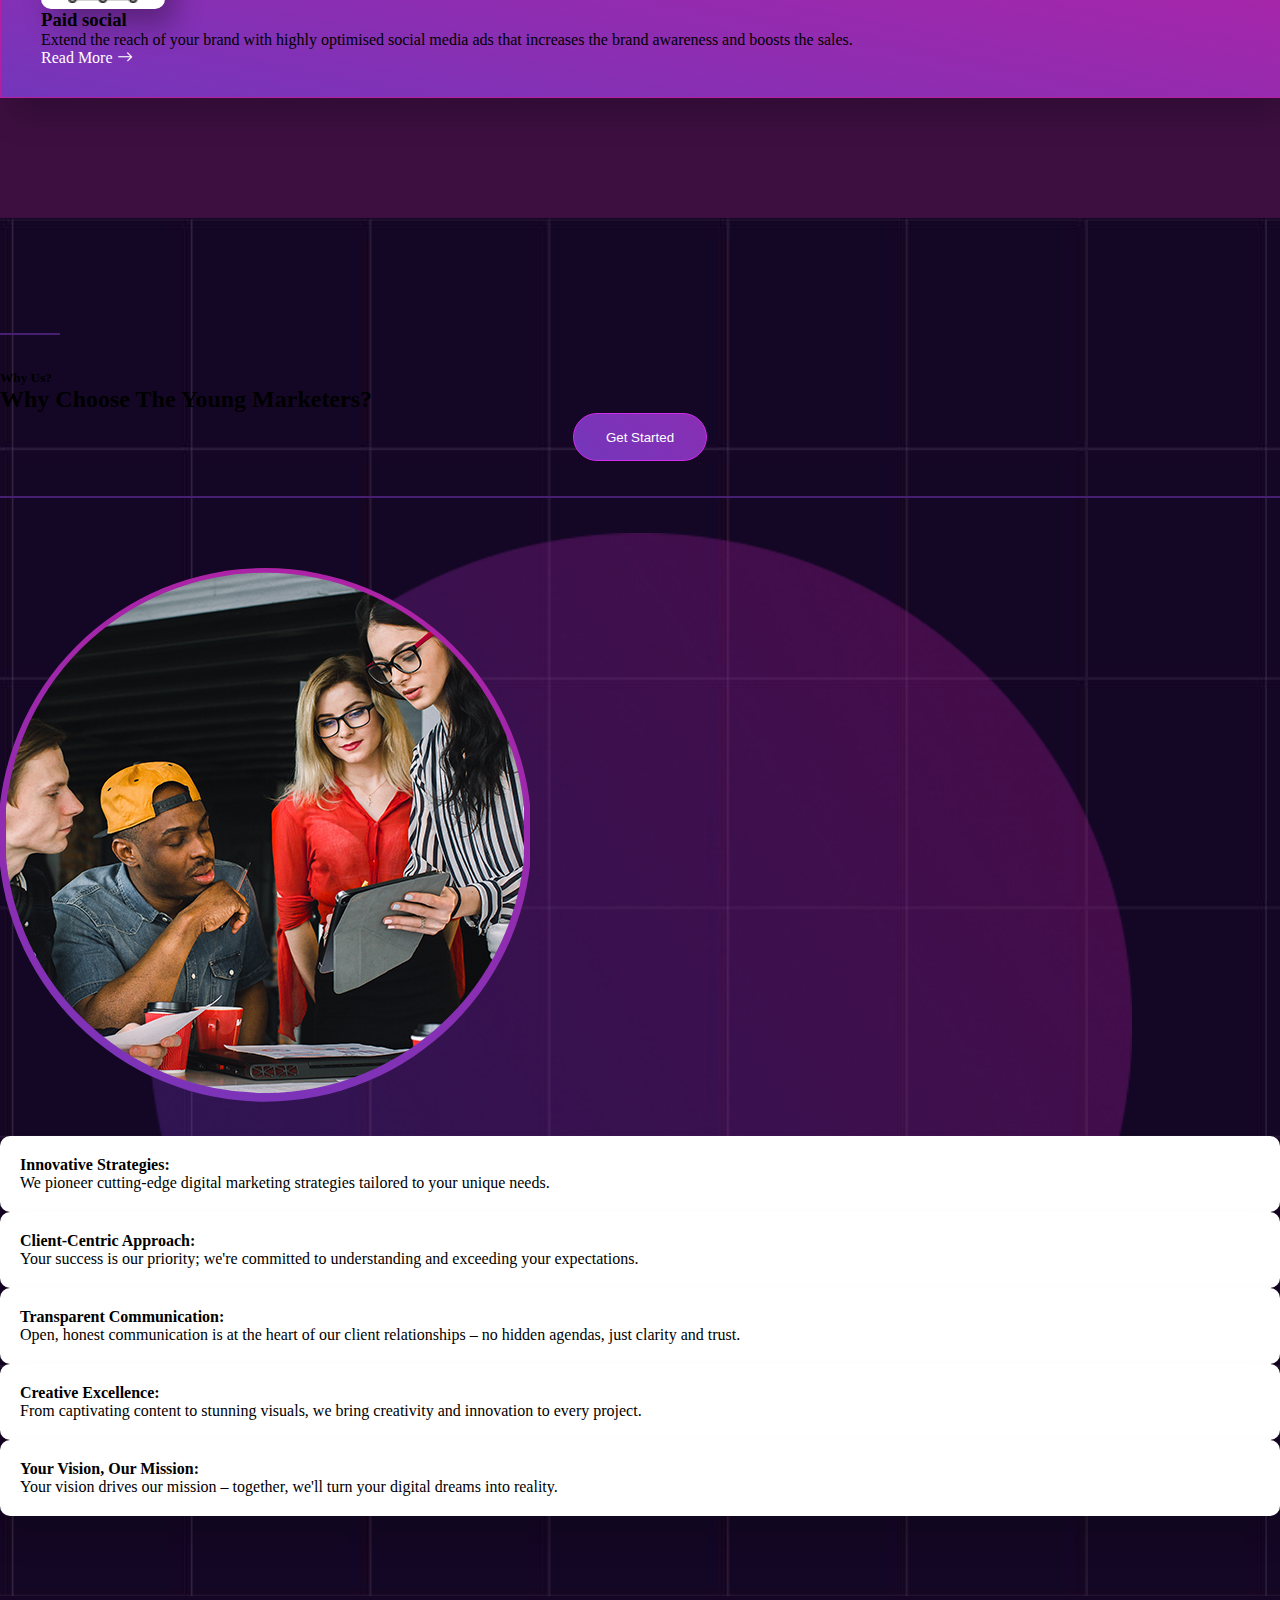
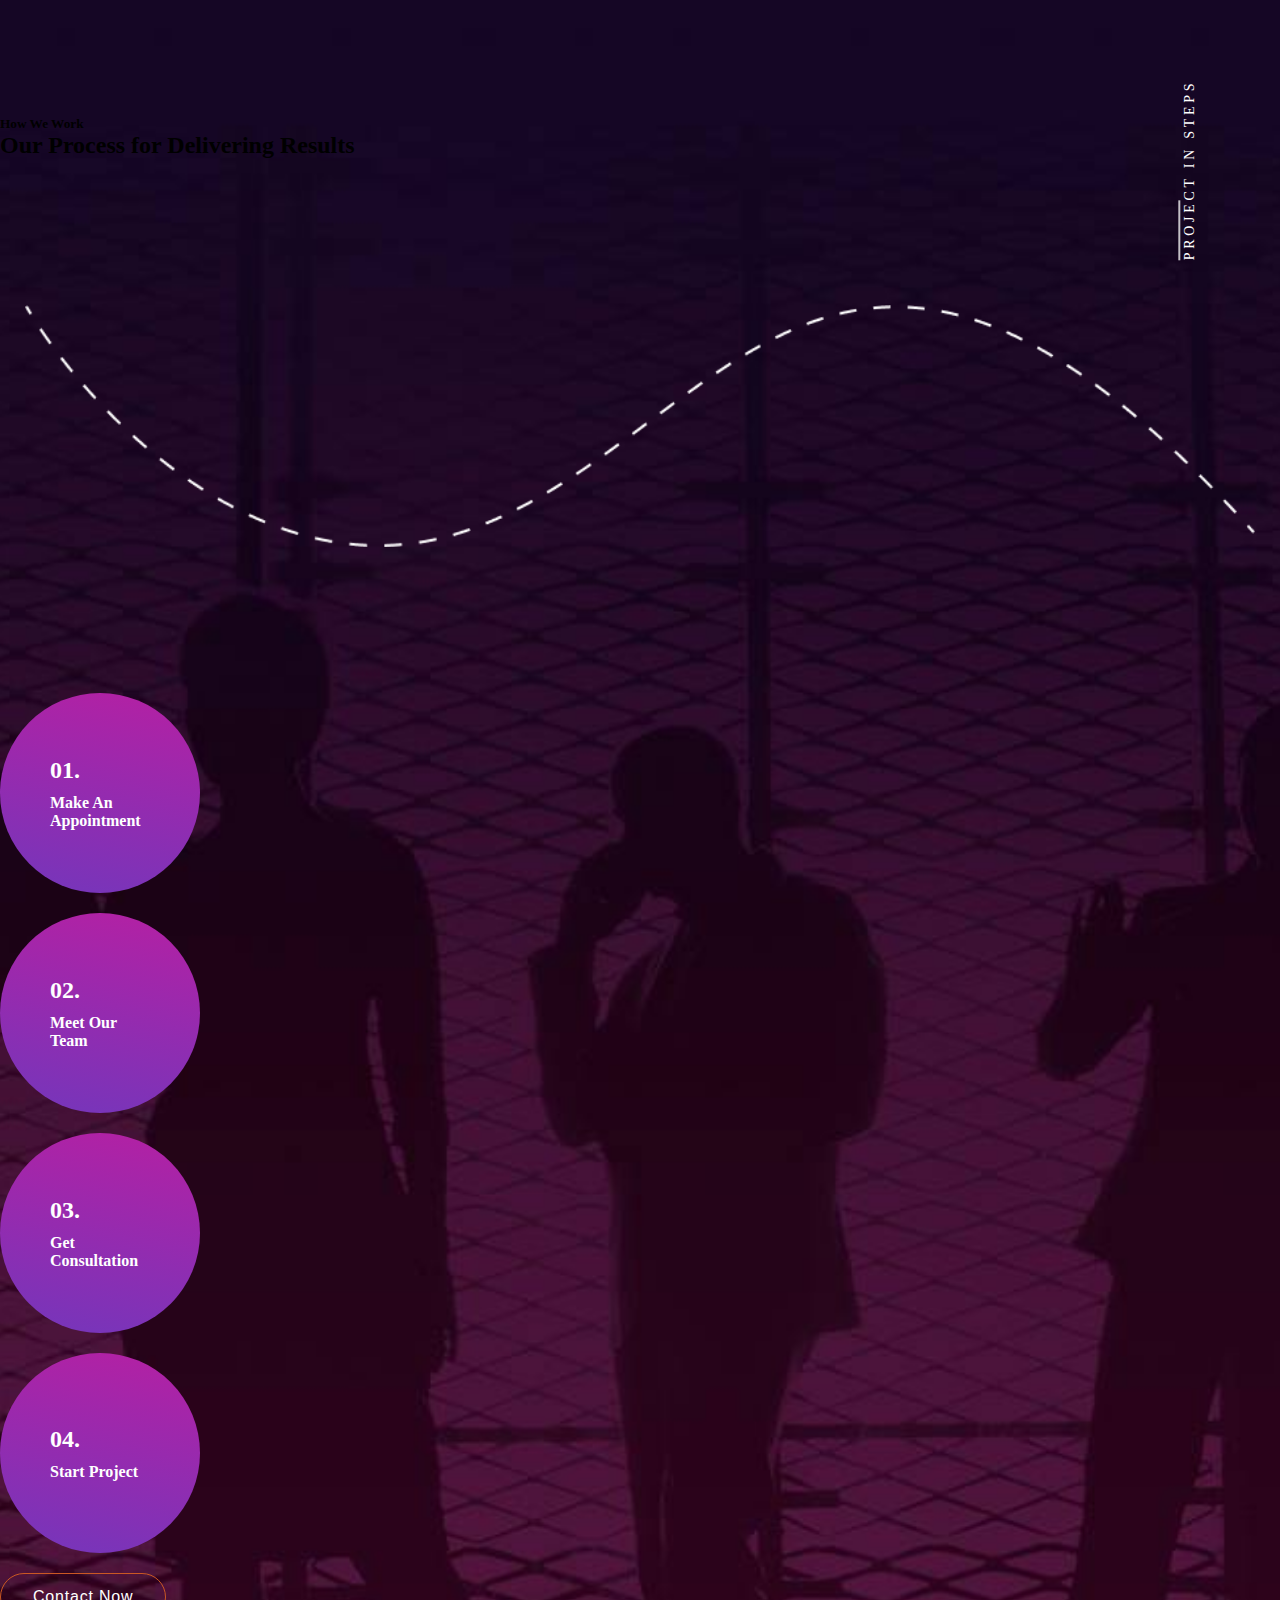
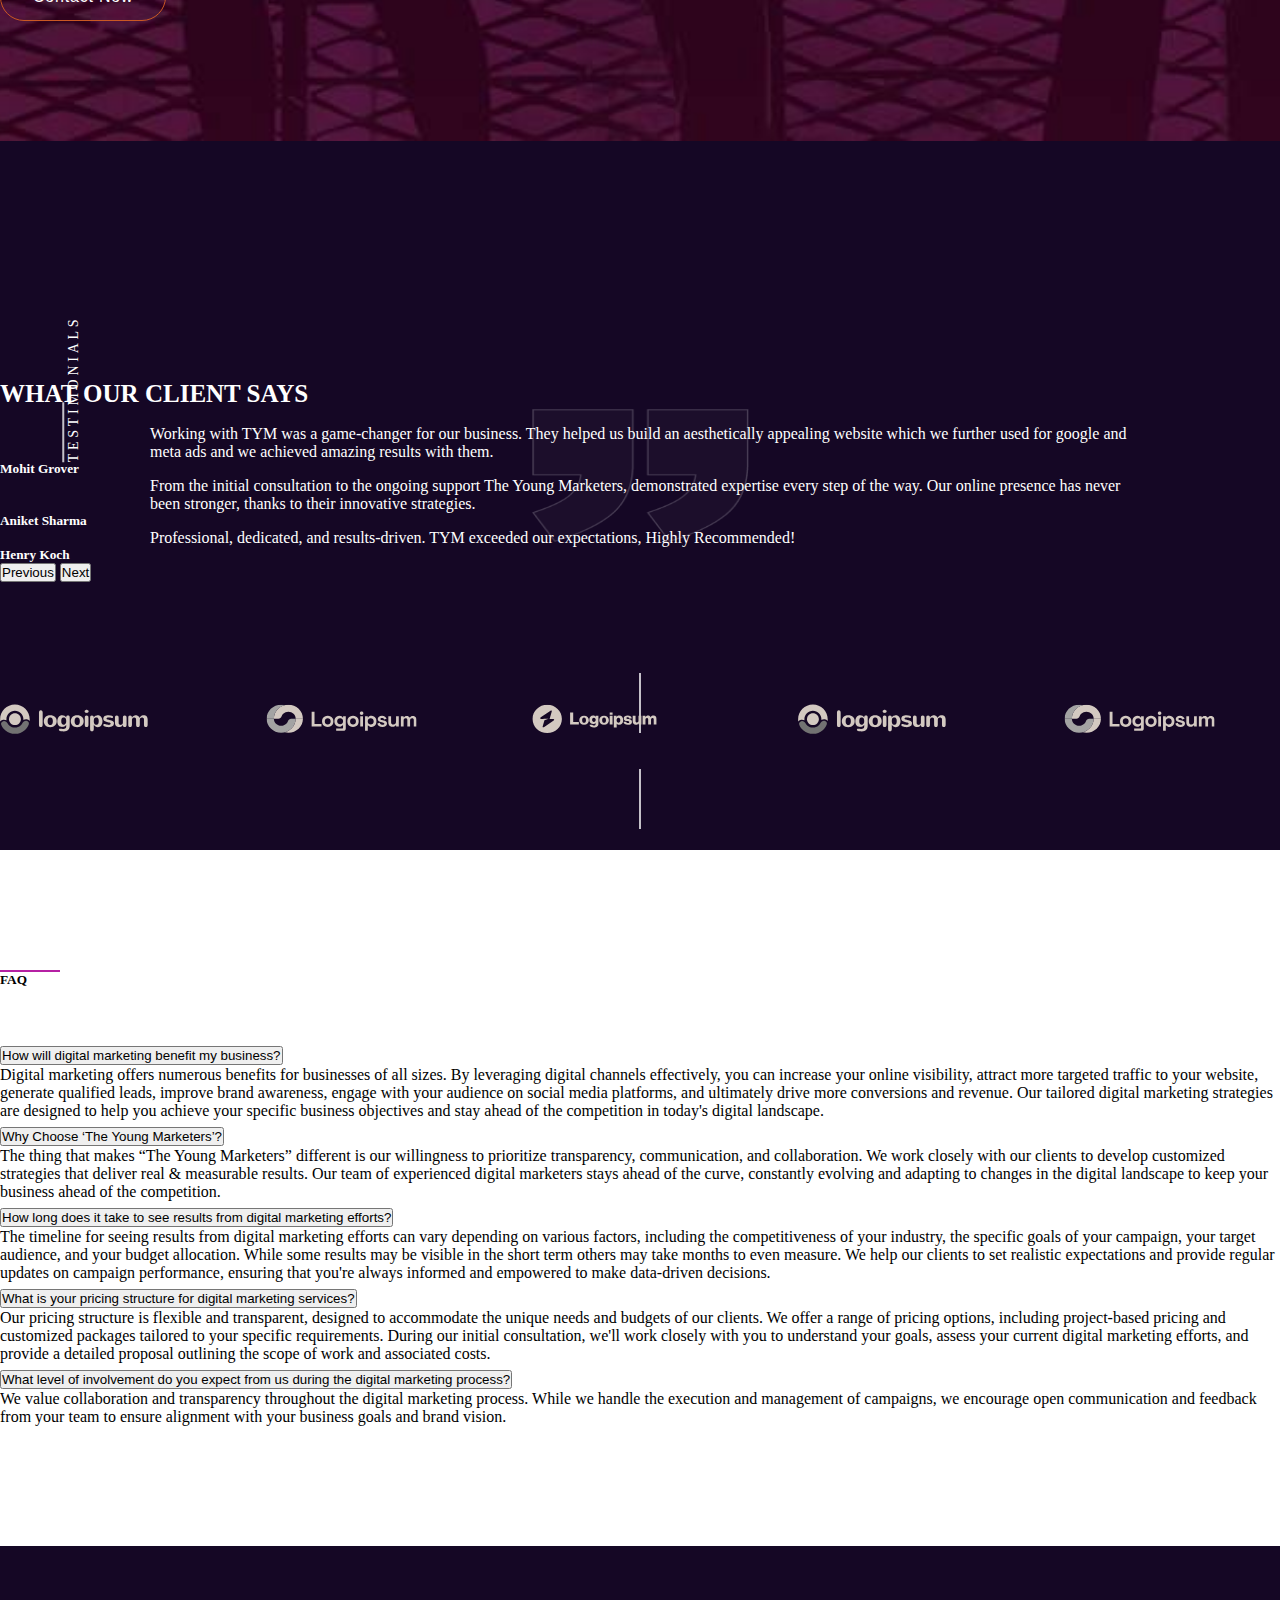
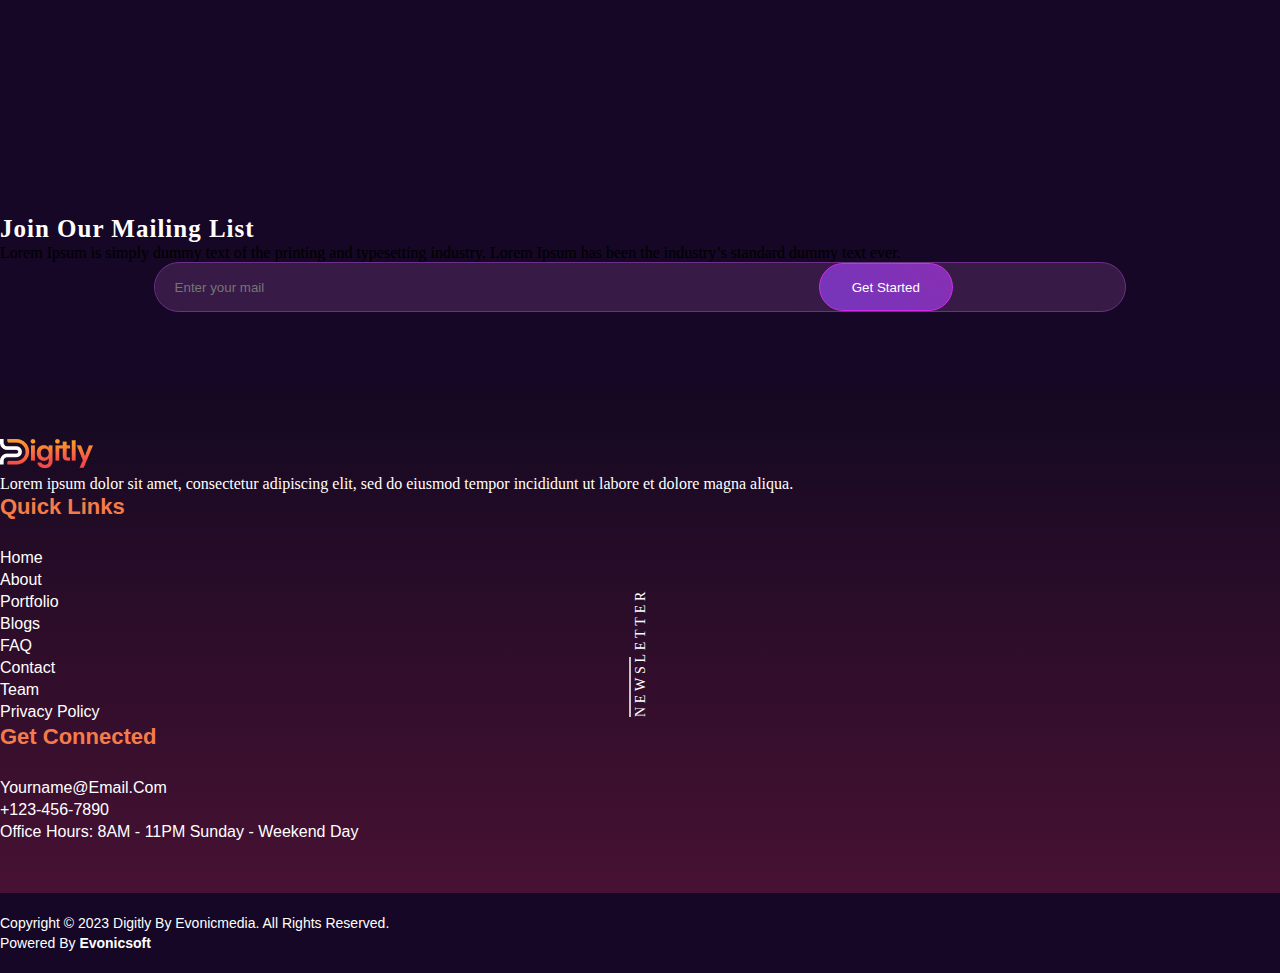
==== commit bdf16578: "Content Has Been Updated" ====
--- a/index.html
+++ b/index.html
@@ -31,38 +31,23 @@
             <button type="button" class="btn-close" data-bs-dismiss="offcanvas" aria-label="Close"></button>
           </div>
           <div class="offcanvas-body">
-            <ul class="navbar-nav justify-content-center flex-grow-1 pe-3">
-              <li class="nav-item mx-5">
-                <a class="nav-link active text-white" aria-current="page" href="index.html">Home</a>
+            <ul class="navbar-nav justify-content-end flex-grow-1 pe-3">
+              <li class="nav-item mx-3">
+                <a class="nav-link active text-white" aria-current="page" href="">About Us</a>
               </li>
-              <li class="nav-item mx-5">
-                <a class="nav-link text-white" href="about.html">About</a>
+              <li class="nav-item mx-3">
+                <a class="nav-link text-white" href="">Our Services</a>
               </li>
-              <li class="nav-item mx-5">
-                <a class="nav-link text-white" href="contact.html">Contact</a>
+              <li class="nav-item mx-3">
+                <a class="nav-link text-white" href="contact.html">Why Us</a>
               </li>
-              <li class="nav-item dropdown mx-5">
-                <a class="nav-link dropdown-toggle text-white" href="#" role="button" data-bs-toggle="dropdown"
-                  aria-expanded="false">
-                  Services
-                </a>
-                <ul class="dropdown-menu">
-                  <li><a class="dropdown-item" href="SEO.html">SEO</a></li>
-                  <li>
-                    <a class="dropdown-item" href="SSM.html">Social Media Marketing</a>
-                  </li>
-                  <li>
-                    <a class="dropdown-item" href="Web.html">Web Development</a>
-                  </li>
-                </ul>
+              <li class="nav-item mx-3">
+                <a class="nav-link text-white" href="contact.html">Testimonials</a>
+              </li>
+              <li class="nav-item mx-3">
+                <a class="nav-link text-white" href="contact.html">Contact Us</a>
               </li>
             </ul>
-            <!--             <form class="d-flex" role="search">
-              <input class="form-control me-2" type="search" placeholder="Search" aria-label="Search" />
-              <button class="btn btn-outline-success" type="submit">
-                Search
-              </button>
-            </form> -->
           </div>
         </div>
       </div>
@@ -72,14 +57,14 @@
       <div class="container">
         <div class="row">
           <div class="col-md-12 d-flex justify-content-center align-items-center flex-column">
-            <h1 class="py-2">Digital Services</h1>
-            <h2 class="py-2">BUILDING YOUR EMPIRE DIGITALLY</h2>
+            <h1 class="py-2">THE YOUNG MARKETERS</h1>
+            <h2 class="py-2">Building Your Empire Digitally</h2>
             <div class="button_wrap gap-4 py-2 d-flex">
               <button class="button1">
-                <span class="button-content"><a href="">Get Started</a></span>
+                <span class="button-content"><a href="">Contact Us</a></span>
               </button>
               <button class="button2">
-                <span class="button-content"><a href="">Discover More</a></span>
+                <span class="button-content"><a href="">About Us</a></span>
               </button>
             </div>
           </div>
@@ -95,44 +80,43 @@
           <div class="col-md-4 col-lg-3 top">
             <div class="box">
               <img src="Images/box_1.png" alt="" />
-              <h2>CUSTOMIZED SOLUTIONS</h2>
+              <h2>Client-Centric Approach</h2>
               <p>
-                Lorem Ipsum is simply dummy text of the printing and
-                typesetting industry. Lorem Ipsum has been the industry’s
-                standard dummy text ever.
+                At The Young Marketers, clients come first. Our client-centric approach ensures tailored strategies,
+                deep understanding of goals, and a dedicated partnership for unparalleled success in the digital realm.
               </p>
             </div>
           </div>
           <div class="col-md-4 col-lg-3 top">
             <div class="box">
               <img src="Images/box_2.png" alt="" />
-              <h2>ROI-DRIVEN APPROACH</h2>
+              <h2>Youthful Energy and Passion</h2>
               <p>
-                Lorem Ipsum is simply dummy text of the printing and
-                typesetting industry. Lorem Ipsum has been the industry’s
-                standard dummy text ever.
+                Infuse your brand with the vibrancy of youth! Our passionate team brings fresh perspectives, boundless
+                energy, and innovative zeal to transform your digital presence.
               </p>
             </div>
           </div>
           <div class="col-md-4 col-lg-3 top">
             <div class="box">
               <img src="Images/box_3.png" alt="" />
-              <h2>CREATIVE SOLUTION</h2>
+              <h2>Holistic Digital Solutions</h2>
               <p>
-                Lorem Ipsum is simply dummy text of the printing and
-                typesetting industry. Lorem Ipsum has been the industry’s
-                standard dummy text ever.
+                Experience a 360-degree digital transformation with The Young Marketers. Our holistic solutions cover
+                strategy, execution, and analysis, ensuring a comprehensive approach for sustained growth and success in
+                the digital landscape.
+
               </p>
             </div>
           </div>
           <div class="col-md-4 col-lg-3 top">
             <div class="box">
               <img src="Images/box_4.png" alt="" />
-              <h2>EXPERT TEAM</h2>
+              <h2>Innovative Approach</h2>
               <p>
-                Lorem Ipsum is simply dummy text of the printing and
-                typesetting industry. Lorem Ipsum has been the industry’s
-                standard dummy text ever.
+                Embrace the future of digital marketing! Our innovative approach blends creativity, cutting-edge
+                technology, and strategic vision to redefine possibilities and drive exceptional results for your brand.
+
               </p>
             </div>
           </div>
@@ -193,37 +177,20 @@
           <div class="col-md-6">
             <div class="about_head d-flex gap-3 align-items-center">
               <hr />
-              <h5 class="text-white">About US</h5>
+              <h5 class="text-white">Transforming Tomorrow, Today: The Young Marketers </h5>
             </div>
             <h2 class="text-white">
-              Explore Our Services And Boost Your Online Presence
+              We are just a team of young individuals who know how this digital world operates.
             </h2>
             <p class="text-white">
-              Lorem Ipsum is simply dummy text of the printing and typesetting
-              industry. Lorem Ipsum has been the industry’s standard dummy
-              text ever since the 1500s, when an unknown printer took a galley
-              of type and scrambled it to make a type specimen book. It has
-              survived not only five centuries, but also the leap into
-              electronic typesetting, remaining essentially unchanged.
+              We are a dynamic digital marketing agency that loves seeing our clients dominate their industry. With a
+              passion for helping businesses grow, we offer full-service solutions and a commitment to their success.
+              Whether you're a startup or an established enterprise, let us be the catalyst for your explosive growth.
+              Are you interested? Let’s talk!
             </p>
-            <div class="d-flex gap-3 py-1">
-              <img src="Images/check-mark.png" height="32" width="32" alt="" />
-              <p class="text-white">
-                Lorem Ipsum is simply dummy text of the printing.
-              </p>
-            </div>
-            <div class="d-flex gap-3 py-1">
-              <img src="Images/check-mark.png" height="32" width="32" alt="" />
-              <p class="text-white">
-                Lorem Ipsum is simply dummy text of the printing.
-              </p>
-            </div>
             <div class="button_wrap gap-4 py-2 d-flex">
               <button class="button1">
-                <span class="button-content"><a href="">Get Started</a></span>
-              </button>
-              <button class="button2">
-                <span class="button-content"><a href="">Discover More</a></span>
+                <span class="button-content"><a href="">Contact Now</a></span>
               </button>
             </div>
           </div>
@@ -243,7 +210,7 @@
       </div>
     </section>
 
-    <section class="portfolio">
+    <!-- <section class="portfolio">
       <div class="container">
         <div class="row">
           <div class="col-md-8">
@@ -266,7 +233,7 @@
           <hr class="my-5" />
         </div>
       </div>
-    </section>
+    </section> -->
 
     <section class="services">
       <div class="container">
@@ -277,11 +244,11 @@
               <h5 class="text-white">Services</h5>
             </div>
             <h2 class="text-white">Services We Offer</h2>
-            <p class="text-white">
+            <!-- <p class="text-white">
               Lorem Ipsum is simply dummy text of the printing and typesetting
               industry. Lorem Ipsum has been the industry’s standard dummy
               text ever.
-            </p>
+            </p> -->
           </div>
           <div class="col-md-4">
             <button class="button2">
@@ -291,44 +258,65 @@
           <hr class="my-5" />
         </div>
         <div class="row">
-          <div class="col-md-5 col-lg-4 my-3">
+          <div class="col-md-6 col-lg-4 col-12 my-3">
             <div class="box">
               <figure>
                 <img src="Images/service_1.png" alt="" />
               </figure>
-              <h3 class="text-white">UI & UX</h3>
+              <h3 class="text-white">Search engine optimization (SEO)</h3>
               <p class="text-white">
-                Lorem Ipsum is simply dummy text of the printing and
-                typesetting industry. Lorem Ipsum has been the industry's
-                standard dummy text ever.
+                Increase your visibility and reach out to your target audience organically with the help of strategic SEO.
               </p>
               <a href="">Read More <i class="bi bi-arrow-right"></i></a>
             </div>
           </div>
-          <div class="col-md-5 col-lg-4 my-3">
+          <div class="col-md-6 col-lg-4 col-12 my-3">
             <div class="box">
               <figure>
                 <img src="Images/services_2.png" alt="" />
               </figure>
-              <h3 class="text-white">UI & UX</h3>
+              <h3 class="text-white">Social Media</h3>
               <p class="text-white">
-                Lorem Ipsum is simply dummy text of the printing and
-                typesetting industry. Lorem Ipsum has been the industry's
-                standard dummy text ever.
+                Connect with your audience across their preferred platforms to nurture authentic relationships grounded in trust.
+
               </p>
               <a href="">Read More <i class="bi bi-arrow-right"></i></a>
             </div>
           </div>
-          <div class="col-md-5 col-lg-4 my-3">
+          <div class="col-md-6 col-lg-4 col-12 my-3">
             <div class="box">
               <figure>
                 <img src="Images/service_3.png" alt="" />
               </figure>
-              <h3 class="text-white">UI & UX</h3>
+              <h3 class="text-white">Website Designing and development</h3>
               <p class="text-white">
-                Lorem Ipsum is simply dummy text of the printing and
-                typesetting industry. Lorem Ipsum has been the industry's
-                standard dummy text ever.
+                Bring your business online and optimise the customer experience with a and user-friendly website design engineered to drive conversions.
+              </p>
+              <a href="">Read More <i class="bi bi-arrow-right"></i></a>
+            </div>
+          </div>          
+        </div>
+        <div class="row d-flex justify-content-center">
+          <div class="col-md-6 col-lg-4 col-12 my-3">
+            <div class="box">
+              <figure>
+                <img src="Images/service_3.png" alt="" />
+              </figure>
+              <h3 class="text-white">Paid Media</h3>
+              <p class="text-white">
+                Unlock greater returns on your advertising investments with our seasoned paid media specialists, armed with a winning formula to skyrocket your revenue. 
+              </p>
+              <a href="">Read More <i class="bi bi-arrow-right"></i></a>
+            </div>
+          </div>
+          <div class="col-md-6 col-lg-4 col-12 my-3">
+            <div class="box">
+              <figure>
+                <img src="Images/service_3.png" alt="" />
+              </figure>
+              <h3 class="text-white">Paid social</h3>
+              <p class="text-white">
+                Extend the reach of your brand with highly optimised social media ads that increases the brand awareness and boosts the sales.  
               </p>
               <a href="">Read More <i class="bi bi-arrow-right"></i></a>
             </div>
@@ -343,14 +331,14 @@
           <div class="col-md-8">
             <div class="d-flex gap-3 align-items-center">
               <hr class="services_hr" />
-              <h5 class="text-white">Experience</h5>
-            </div>
-            <h2 class="text-white">Grow Your Online Business</h2>
-            <p class="text-white">
+              <h5 class="text-white">Why Us?</h5>
+            </div>
+            <h2 class="text-white">Why Choose The Young Marketers?</h2>
+            <!-- <p class="text-white">
               Lorem Ipsum is simply dummy text of the printing and typesetting
               industry. Lorem Ipsum has been the industry’s standard dummy
               text ever.
-            </p>
+            </p> -->
           </div>
           <div class="col-md-4 col-12 col-sm-12">
             <button class="button1">
@@ -360,84 +348,53 @@
           <hr />
         </div>
         <div class="row py-5 rower_bg">
-          <div class="col-md-6 position-relative">
+          <div class="col-md-6 position-relative d-flex justify-content-center align-items-center">
             <div class="image_wrap">
               <figure>
                 <img src="Images/experience.png" alt="" />
               </figure>
             </div>
-            <div class="experience_hr d-flex align-items-center justify-content-center gap-2">
-              <hr />
-              <h6>Expertise</h6>
-            </div>
           </div>
           <div class="col-md-6 d-flex flex-column gap-4">
             <div class="d-flex align-items-center gap-4 ex_card">
-              <div class="number_warp d-flex align-items-center" style="
-                    border-radius: 50%;
-                    background: linear-gradient(
-                      11deg,
-                      #7436bb 0.01%,
-                      #b520a3 100%
-                    ) !important;
-                    color: #ffffff;
-                    width: 115px;
-                    padding: 29px 29px;
-                  ">
-                <h3>90</h3>
-                <h3>%</h3>
-              </div>
               <div class="text_wrap">
-                <h4>Creative Approach</h4>
+                <h4>Innovative Strategies:</h4>
                 <p>
-                  Lorem Ipsum Dolor Sit Amet, Consectetur Adipiscing Elit, Sed
-                  Do Eiusmod Tempor Incididunt.
+                  We pioneer cutting-edge digital marketing strategies tailored to your unique needs.
                 </p>
               </div>
             </div>
             <div class="d-flex align-items-center gap-4 ex_card">
-              <div class="number_warp d-flex align-items-center" style="
-                    border-radius: 50%;
-                    background: linear-gradient(
-                      11deg,
-                      #7436bb 0.01%,
-                      #b520a3 100%
-                    ) !important;
-                    color: #ffffff;
-                    width: 115px;
-                    padding: 29px 29px;
-                  ">
-                <h3>99</h3>
-                <h3>%</h3>
-              </div>
               <div class="text_wrap">
-                <h4>Creative Approach</h4>
+                <h4>Client-Centric Approach:</h4>
                 <p>
-                  Lorem Ipsum Dolor Sit Amet, Consectetur Adipiscing Elit, Sed
-                  Do Eiusmod Tempor Incididunt.
+                  Your success is our priority; we're committed to understanding and exceeding your expectations.
                 </p>
               </div>
             </div>
             <div class="d-flex align-items-center gap-4 ex_card">
-              <div class="number_warp d-flex align-items-center" style="
-                    border-radius: 50%;
-                    background: linear-gradient(
-                      11deg,
-                      #7436bb 0.01%,
-                      #b520a3 100%
-                    ) !important;
-                    color: #ffffff;
-                    width: 115px;
-                    padding: 29px 29px;
-                  ">
-                <h3>85</h3>
-                <h3>%</h3>
-              </div>
               <div class="text_wrap">
-                <h4>Creative Approach</h4>
+                <h4>Transparent Communication:</h4>
                 <p>
-                  Lorem Ipsum Dolor Sit Amet, Consectetur Adipiscing Elit, Sed
-                  Do Eiusmod Tempor Incididunt.
+                  Open, honest communication is at the heart of our client relationships – no hidden agendas, just
+                  clarity and trust.
+                </p>
+              </div>
+            </div>
+            <div class="d-flex align-items-center gap-4 ex_card">
+              <div class="text_wrap">
+                <h4>Creative Excellence:</h4>
+                <p>
+                  From captivating content to stunning visuals, we bring creativity and innovation to every project.
+                </p>
+              </div>
+            </div>
+            <div class="d-flex align-items-center gap-4 ex_card">
+              <div class="text_wrap">
+                <h4>Your Vision, Our Mission: </h4>
+                <p>
+                  Your vision drives our mission – together, we'll turn your digital dreams into reality.
+
                 </p>
               </div>
             </div>
@@ -451,8 +408,8 @@
         <div class="col-md-12 text-center">
           <h5 class="text-white">How We Work</h5>
           <h2 class="my-2 text-white">Our Process for Delivering Results</h2>
-          <p class="text-white">Lorem Ipsum is simply dummy text of the printing and typesetting industry. Lorem Ipsum
-            has been the industry’s standard dummy text ever.</p>
+          <!-- <p class="text-white">Lorem Ipsum is simply dummy text of the printing and typesetting industry. Lorem Ipsum
+            has been the industry’s standard dummy text ever.</p> -->
         </div>
         <div class="work_hr d-lg-flex d-none d-sm-none d-md-flex align-items-center gap-2">
           <hr>
@@ -461,19 +418,19 @@
         <div class="work_line d-none d-sm-none d-md-block d-lg-block position-relative">
           <div>
             <h2>01.</h2>
-            <h4>Make an Appointment</h4>
+            <h4>Market research </h4>
           </div>
           <div>
             <h2>02.</h2>
-            <h4>Meet Our Team</h4>
+            <h4>Strategy</h4>
           </div>
           <div>
             <h2>03.</h2>
-            <h4>Get Consultation</h4>
+            <h4>Execute</h4>
           </div>
           <div>
             <h2>04.</h2>
-            <h4>Start Project</h4>
+            <h4>Report</h4>
           </div>
         </div>
         <div class="work_circle row d-flex d-sm-flex d-md-none d-lg-none justify-content-center gap-5">
@@ -514,13 +471,26 @@
         <div class="testimonial_slider">
           <div id="carouselExampleInterval" class="carousel slide" data-bs-ride="carousel">
             <div class="carousel-inner">
-              <div class="carousel-item active text-center" data-bs-interval="1000">
-                <p>Lorem Ipsum is simply dummy text of the printing and typesetting industry. Lorem Ipsum has been the
-                  industry's standard dummy text ever since the 1500s, when an unknown printer took a galley of type and
-                  scrambled it to make a type.
+              <div class="carousel-item active text-center" data-bs-interval="2200">
+                <p>Working with TYM was a game-changer for our business. They helped us build an aesthetically appealing
+                  website which we further used for google and meta ads and we achieved amazing results with them.
+                </p>
+                <h5>Mohit Grover</h5>
+                <!-- <h6>Brand Owner</h6> -->
+              </div>
+              <div class="carousel-item text-center" data-bs-interval="2200">
+                <p>From the initial consultation to the ongoing support The Young Marketers, demonstrated expertise
+                  every step of the way. Our online presence has never been stronger, thanks to their innovative
+                  strategies.
+                </p>
+                <h5>Aniket Sharma</h5>
+                <!-- <h6>Brand Owner</h6> -->
+              </div>
+              <div class="carousel-item text-center" data-bs-interval="2200">
+                <p>Professional, dedicated, and results-driven. TYM exceeded our expectations, Highly Recommended!
                 </p>
                 <h5>Henry Koch</h5>
-                <h6>Brand Owner</h6>
+                <!-- <h6>Brand Owner</h6> -->
               </div>
             </div>
             <button class="carousel-control-prev" type="button" data-bs-target="#carouselExampleInterval"
@@ -576,7 +546,7 @@
       </div>
     </section>
 
-    <section class="pricing position-relative">
+    <!-- <section class="pricing position-relative">
       <span class="bg_span"></span>
       <div class="pricing_hr d-flex align-items-center gap-2">
         <hr>
@@ -633,7 +603,7 @@
           </div>
         </div>
       </div>
-    </section>
+    </section> -->
 
     <section class="faq position-relative">
       <span></span>
@@ -643,69 +613,63 @@
             <div class="d-flex gap-3 justify-content-md-start justify-con
               tent-sm-center justify-content-center align-items-center">
               <hr class="faq-hr1">
-              <h5>FAQ</h5>
+              <h5 class="text-white">FAQ</h5>
             </div>
             <h2 class="h2_margin">Frequently Asked Questions</h2>
-            <p>Lorem Ipsum is simply dummy text of the printing and typesetting industry. Lorem Ipsum has been the
+            <!-- <p>Lorem Ipsum is simply dummy text of the printing and typesetting industry. Lorem Ipsum has been the
               industry’s standard dummy text ever.
-            </p>
+            </p> -->
           </div>
           <div class="col-md-6">
-            <div class="accordion" id="accordionPanelsStayOpenExample">
-              <div class="accordion-item my-3">
+            <div class="accordion accordion-flush" id="accordionFlushExample">
+              <div class="accordion-item active">
                 <h2 class="accordion-header">
-                  <button class="accordion-button" type="button" data-bs-toggle="collapse"
-                    data-bs-target="#panelsStayOpen-collapseOne" aria-expanded="true"
-                    aria-controls="panelsStayOpen-collapseOne">
-                    Accordion Item #1
+                  <button class="accordion-button collapsed" type="button" data-bs-toggle="collapse" data-bs-target="#flush-collapseOne" aria-expanded="false" aria-controls="flush-collapseOne">
+                    How will digital marketing benefit my business?
                   </button>
                 </h2>
-                <div id="panelsStayOpen-collapseOne" class="accordion-collapse collapse show">
-                  <div class="accordion-body">
-                    <strong>This is the first item's accordion body.</strong> It is shown by default, until the collapse
-                    plugin adds the appropriate classes that we use to style each element. These classes control the
-                    overall appearance, as well as the showing and hiding via CSS transitions. You can modify any of
-                    this with custom CSS or overriding our default variables. It's also worth noting that just about any
-                    HTML can go within the <code>.accordion-body</code>, though the transition does limit overflow.
-                  </div>
-                </div>
-              </div>
-              <div class="accordion-item my-3">
+                <div id="flush-collapseOne" class="accordion-collapse collapse" data-bs-parent="#accordionFlushExample">
+                  <div class="accordion-body">Digital marketing offers numerous benefits for businesses of all sizes. By leveraging digital channels effectively, you can increase your online visibility, attract more targeted traffic to your website, generate qualified leads, improve brand awareness, engage with your audience on social media platforms, and ultimately drive more conversions and revenue. Our tailored digital marketing strategies are designed to help you achieve your specific business objectives and stay ahead of the competition in today's digital landscape.</div>
+                </div>
+              </div>
+              <div class="accordion-item">
                 <h2 class="accordion-header">
-                  <button class="accordion-button collapsed" type="button" data-bs-toggle="collapse"
-                    data-bs-target="#panelsStayOpen-collapseTwo" aria-expanded="false"
-                    aria-controls="panelsStayOpen-collapseTwo">
-                    Accordion Item #2
+                  <button class="accordion-button collapsed" type="button" data-bs-toggle="collapse" data-bs-target="#flush-collapseTwo" aria-expanded="false" aria-controls="flush-collapseTwo">
+                    Why Choose ‘The Young Marketers’?
                   </button>
                 </h2>
-                <div id="panelsStayOpen-collapseTwo" class="accordion-collapse collapse">
-                  <div class="accordion-body">
-                    <strong>This is the second item's accordion body.</strong> It is hidden by default, until the
-                    collapse plugin adds the appropriate classes that we use to style each element. These classes
-                    control the overall appearance, as well as the showing and hiding via CSS transitions. You can
-                    modify any of this with custom CSS or overriding our default variables. It's also worth noting that
-                    just about any HTML can go within the <code>.accordion-body</code>, though the transition does limit
-                    overflow.
-                  </div>
-                </div>
-              </div>
-              <div class="accordion-item my-3">
+                <div id="flush-collapseTwo" class="accordion-collapse collapse" data-bs-parent="#accordionFlushExample">
+                  <div class="accordion-body">The thing that makes “The Young Marketers” different is our willingness to prioritize transparency, communication, and collaboration. We work closely with our clients to develop customized strategies that deliver real & measurable results. Our team of experienced digital marketers stays ahead of the curve, constantly evolving and adapting to changes in the digital landscape to keep your business ahead of the competition.</div>
+                </div>
+              </div>
+              <div class="accordion-item">
                 <h2 class="accordion-header">
-                  <button class="accordion-button collapsed" type="button" data-bs-toggle="collapse"
-                    data-bs-target="#panelsStayOpen-collapseThree" aria-expanded="false"
-                    aria-controls="panelsStayOpen-collapseThree">
-                    Accordion Item #3
+                  <button class="accordion-button collapsed" type="button" data-bs-toggle="collapse" data-bs-target="#flush-collapseThree" aria-expanded="false" aria-controls="flush-collapseThree">
+                    How long does it take to see results from digital marketing efforts?
                   </button>
                 </h2>
-                <div id="panelsStayOpen-collapseThree" class="accordion-collapse collapse">
-                  <div class="accordion-body">
-                    <strong>This is the third item's accordion body.</strong> It is hidden by default, until the
-                    collapse plugin adds the appropriate classes that we use to style each element. These classes
-                    control the overall appearance, as well as the showing and hiding via CSS transitions. You can
-                    modify any of this with custom CSS or overriding our default variables. It's also worth noting that
-                    just about any HTML can go within the <code>.accordion-body</code>, though the transition does limit
-                    overflow.
-                  </div>
+                <div id="flush-collapseThree" class="accordion-collapse collapse" data-bs-parent="#accordionFlushExample">
+                  <div class="accordion-body">The timeline for seeing results from digital marketing efforts can vary depending on various factors, including the competitiveness of your industry, the specific goals of your campaign, your target audience, and your budget allocation. While some results may be visible in the short term others may take months to even measure. We help our clients to set realistic expectations and provide regular updates on campaign performance, ensuring that you're always informed and empowered to make data-driven decisions.</div>
+                </div>
+              </div>
+              <div class="accordion-item">
+                <h2 class="accordion-header">
+                  <button class="accordion-button collapsed" type="button" data-bs-toggle="collapse" data-bs-target="#flush-collapsefour" aria-expanded="false" aria-controls="flush-collapsefour">
+                    What is your pricing structure for digital marketing services?
+                  </button>
+                </h2>
+                <div id="flush-collapsefour" class="accordion-collapse collapse" data-bs-parent="#accordionFlushExample">
+                  <div class="accordion-body">Our pricing structure is flexible and transparent, designed to accommodate the unique needs and budgets of our clients. We offer a range of pricing options, including project-based pricing and customized packages tailored to your specific requirements. During our initial consultation, we'll work closely with you to understand your goals, assess your current digital marketing efforts, and provide a detailed proposal outlining the scope of work and associated costs.</div>
+                </div>
+              </div>
+              <div class="accordion-item">
+                <h2 class="accordion-header">
+                  <button class="accordion-button collapsed" type="button" data-bs-toggle="collapse" data-bs-target="#flush-collapsefive" aria-expanded="false" aria-controls="flush-collapsefive">
+                    What level of involvement do you expect from us during the digital marketing process?
+                  </button>
+                </h2>
+                <div id="flush-collapsefive" class="accordion-collapse collapse" data-bs-parent="#accordionFlushExample">
+                  <div class="accordion-body">We value collaboration and transparency throughout the digital marketing process. While we handle the execution and management of campaigns, we encourage open communication and feedback from your team to ensure alignment with your business goals and brand vision.</div>
                 </div>
               </div>
             </div>
@@ -714,49 +678,7 @@
       </div>
     </section>
 
-    <section class="blog">
-      <div class="container">
-        <div class="row">
-          <div class="col-md-8 col-12">
-            <div class="blog_hr d-flex align-items-center gap-3">
-              <hr class="bloghr1">
-              <h6>BLOGS</h6>
-            </div>
-            <h2>Latest Posts</h2>
-            <p>Lorem Ipsum is simply dummy text of the printing and typesetting industry. Lorem Ipsum has been the
-              industry’s standard dummy text ever.</p>
-          </div>
-          <div class="col-md-4 col-12 d-flex justify-content-center align-items-center">
-            <button class="button2">
-              <span class="button-content"><a href="">See all Blogs</a></span>
-            </button>
-          </div>
-        </div>
-        <div class="row">
-          <div class="col-md-4 px-0">
-            <div class="box">
-              <img src="Images/blog1.png" width="100%" alt="">
-              <h4>10 Must-Know Digital Marketing Trends In 2023</h4>
-              <a href="">Learn More</a>
-            </div>
-          </div>
-          <div class="col-md-4 px-0">
-            <div class="box">
-              <img src="Images/blog2.png" width="100%" alt="">
-              <h4>10 Must-Know Digital Marketing Trends In 2023</h4>
-              <a href="">Learn More</a>
-            </div>
-          </div>
-          <div class="col-md-4 px-0">
-            <div class="box">
-              <img src="Images/blog3.png" width="100%" alt="">
-              <h4>10 Must-Know Digital Marketing Trends In 2023</h4>
-              <a href="">Learn More</a>
-            </div>
-          </div>
-        </div>
-      </div>
-    </section>
+
 
   </main>
 
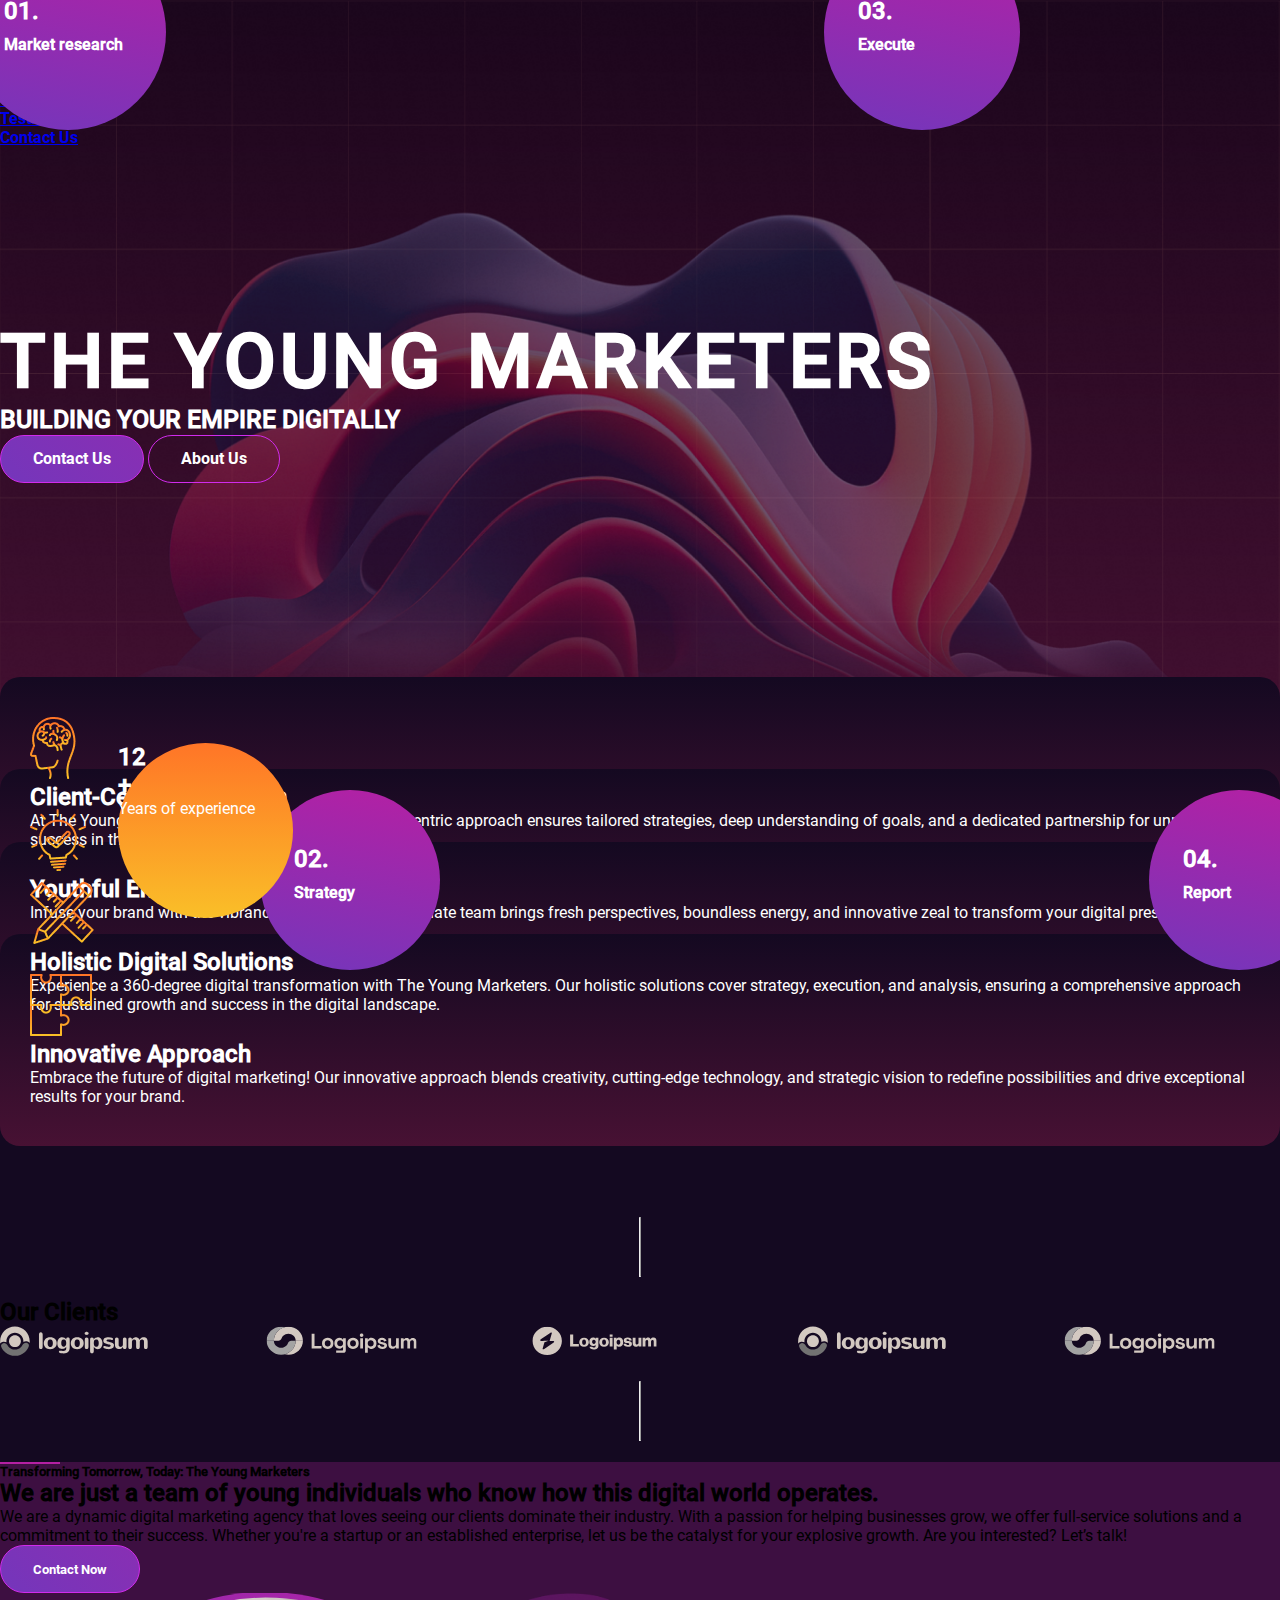
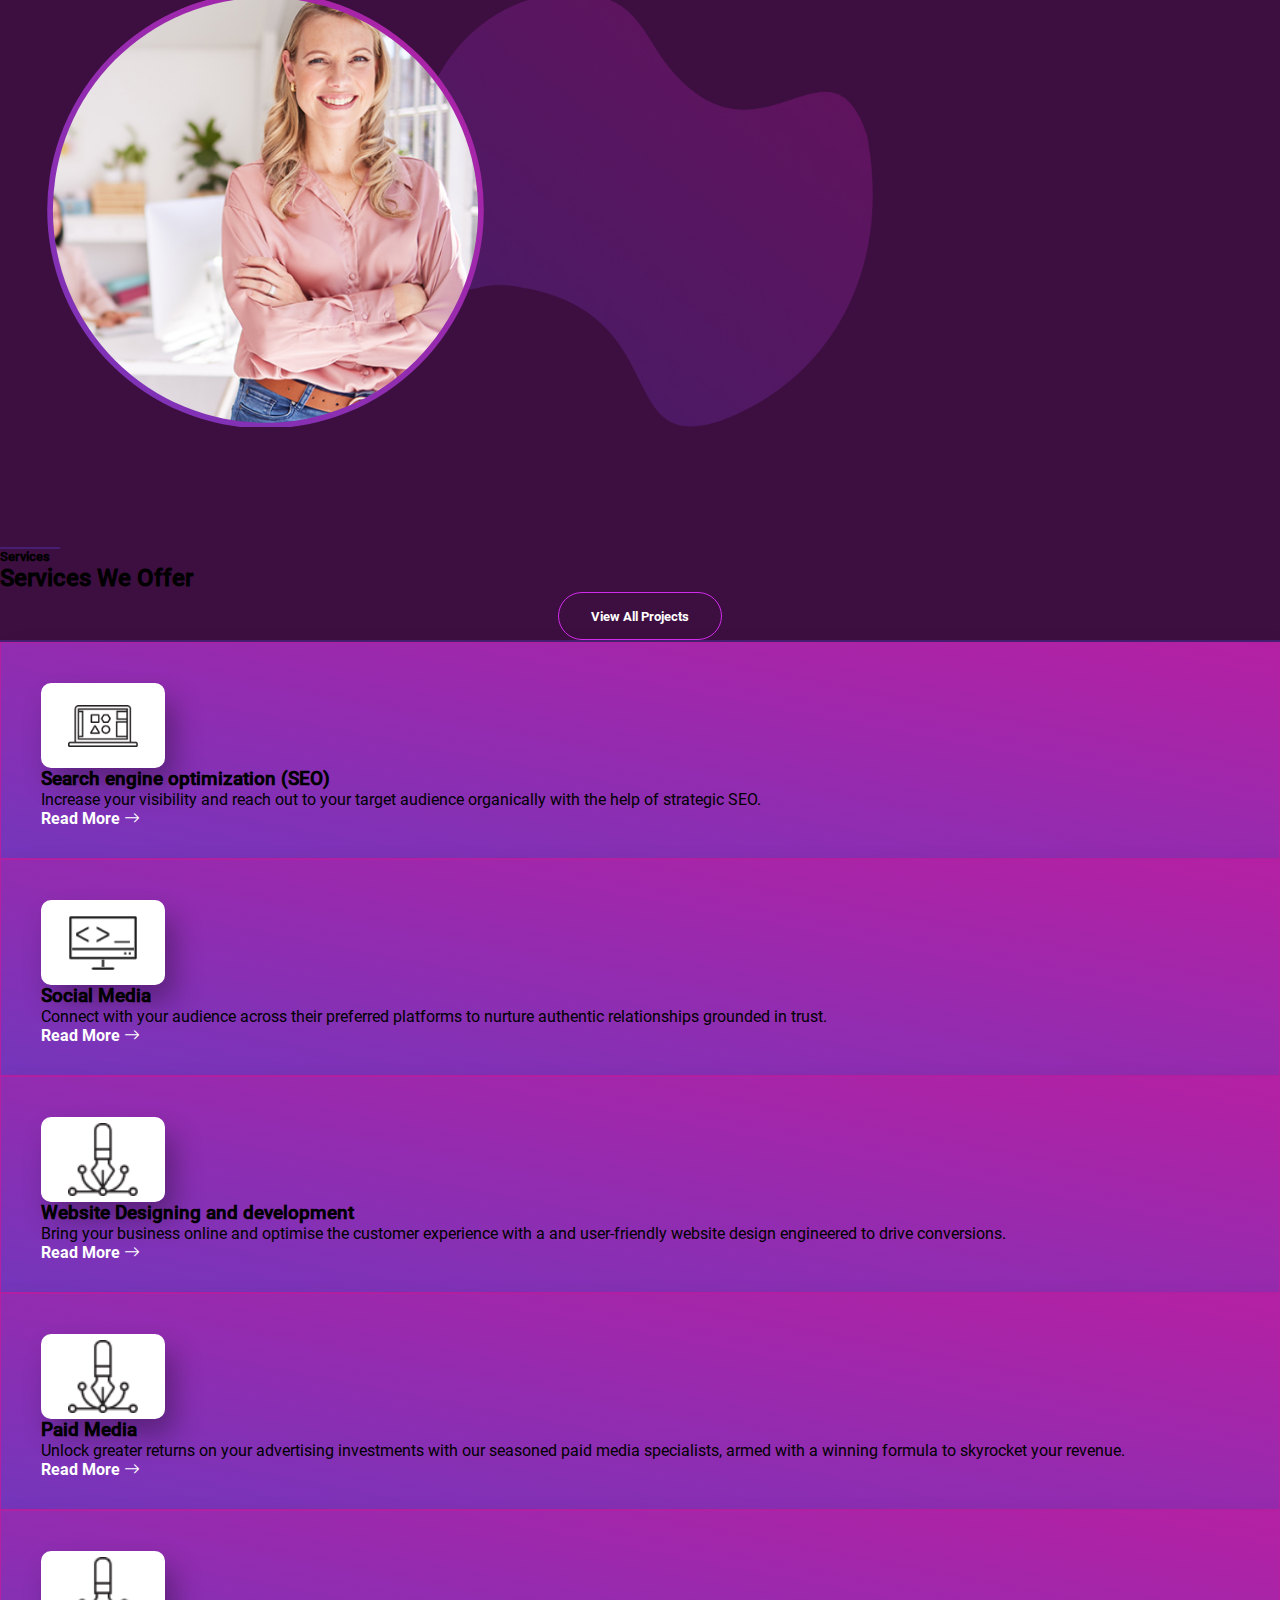
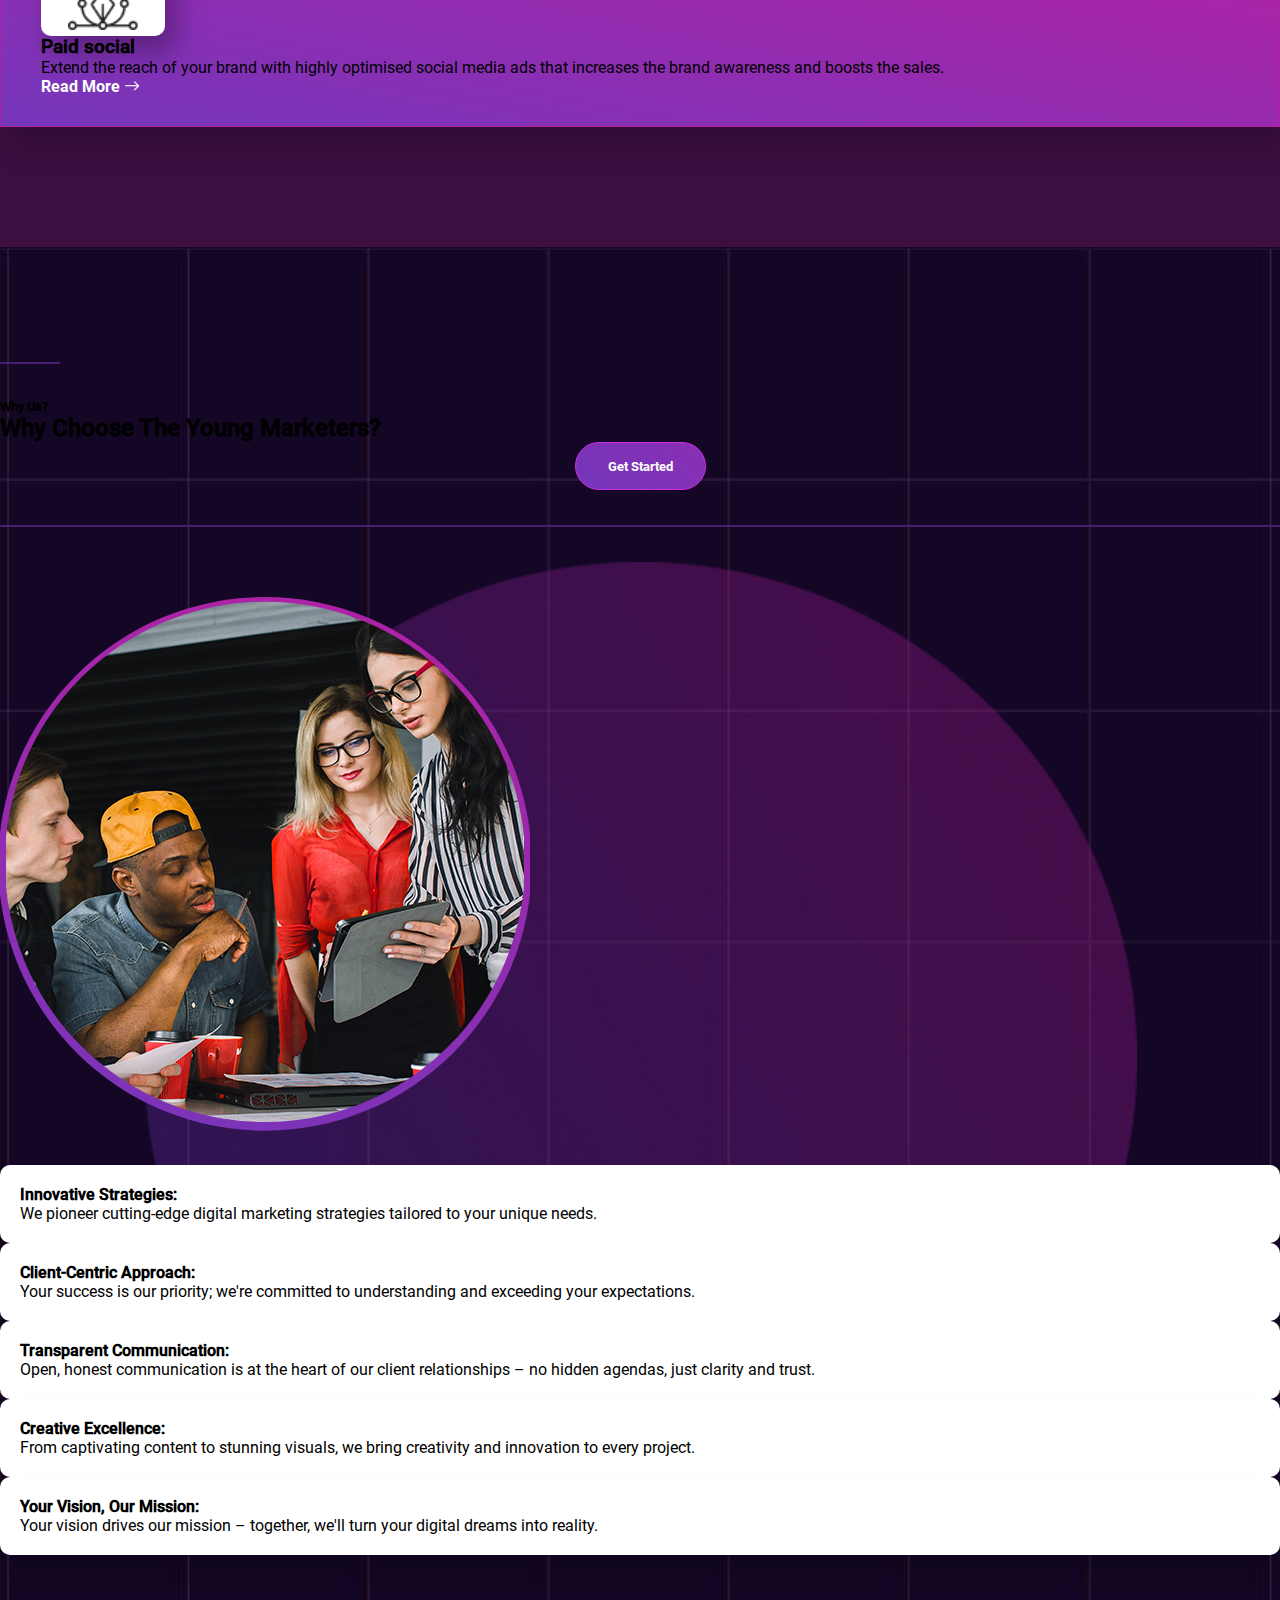
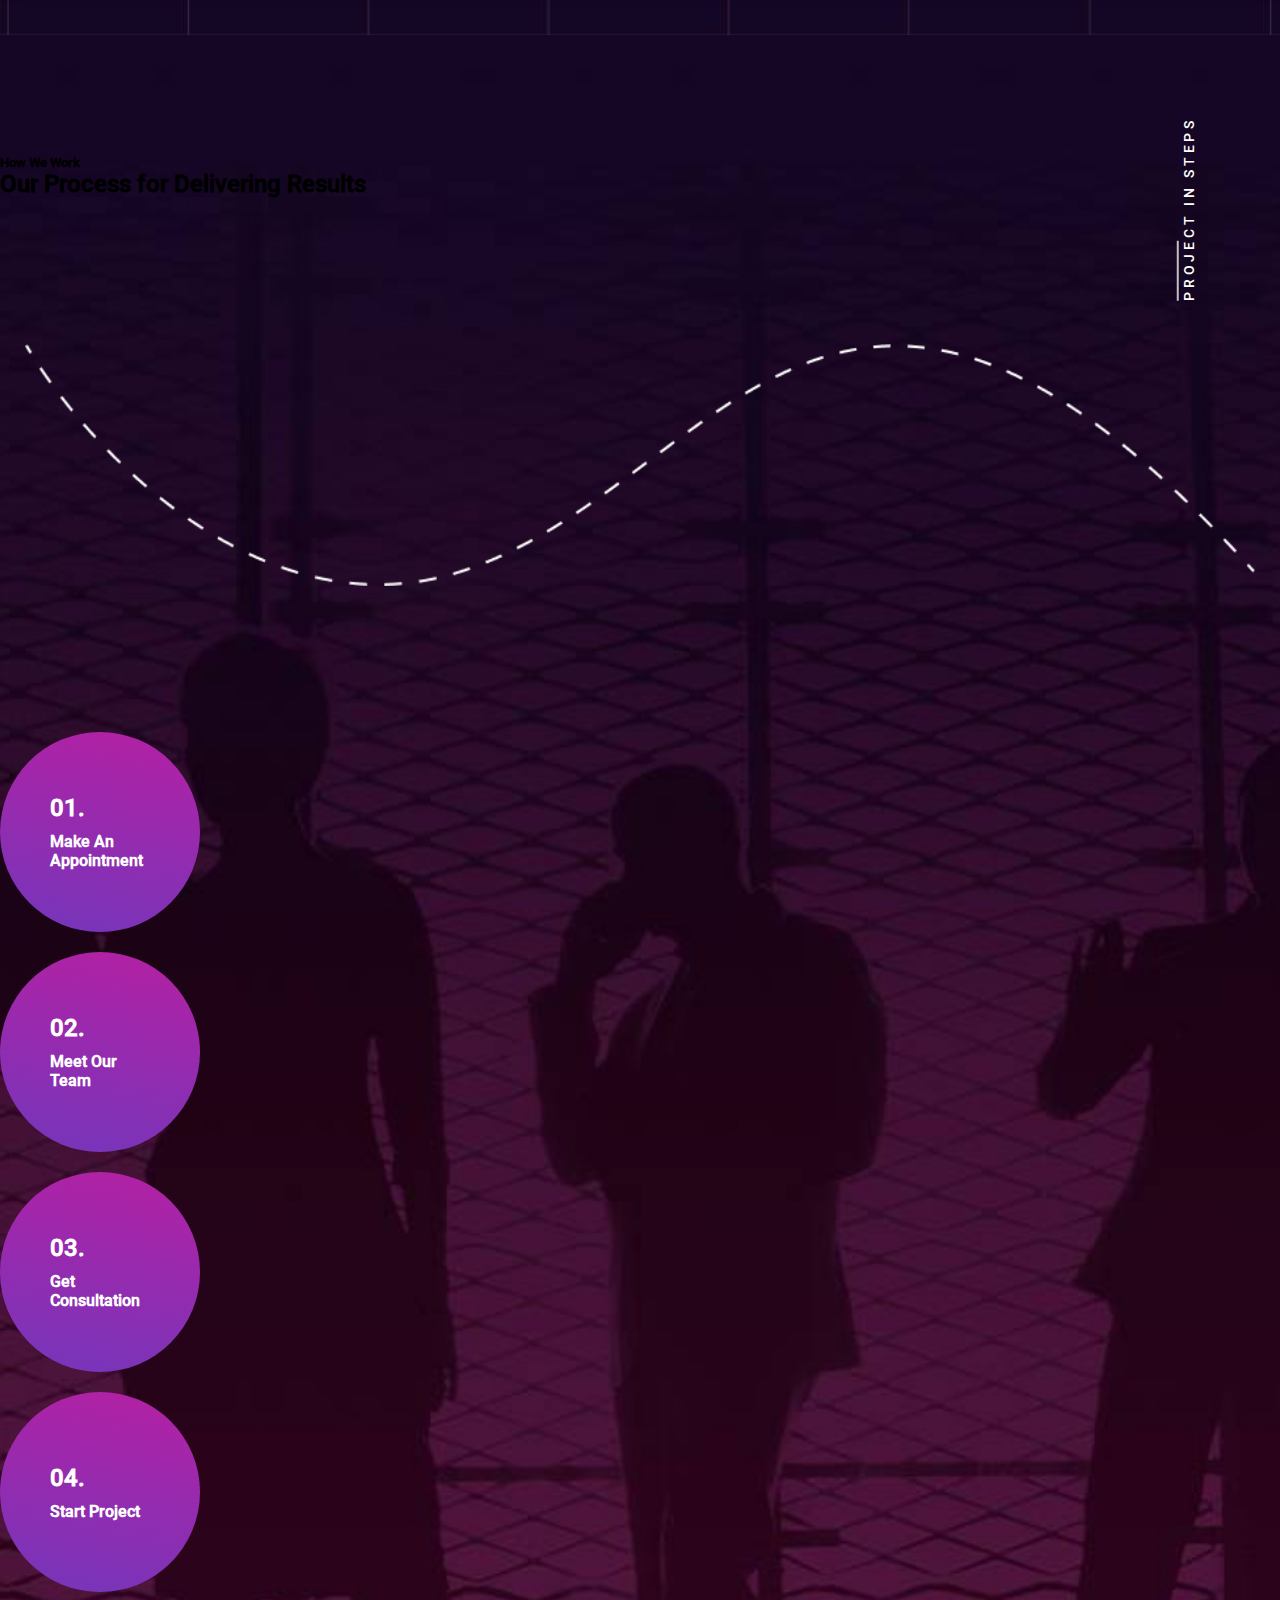
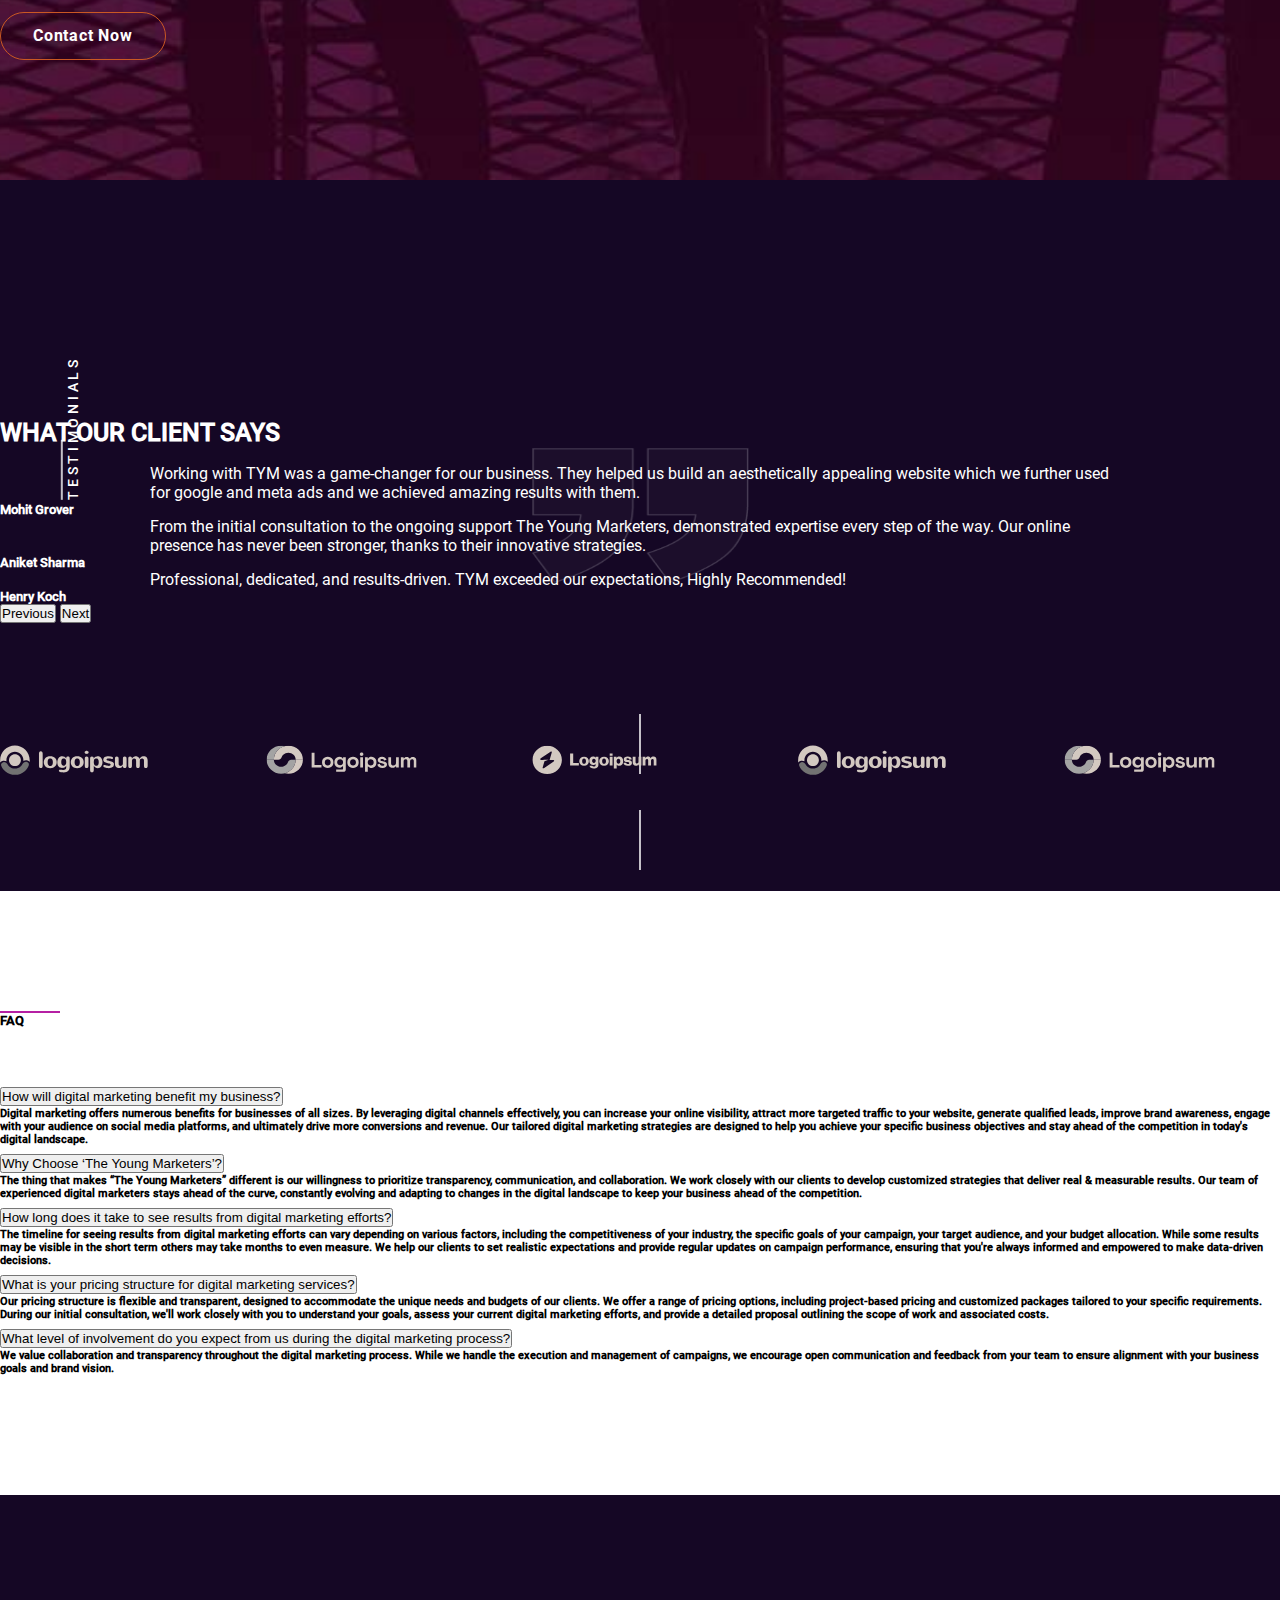
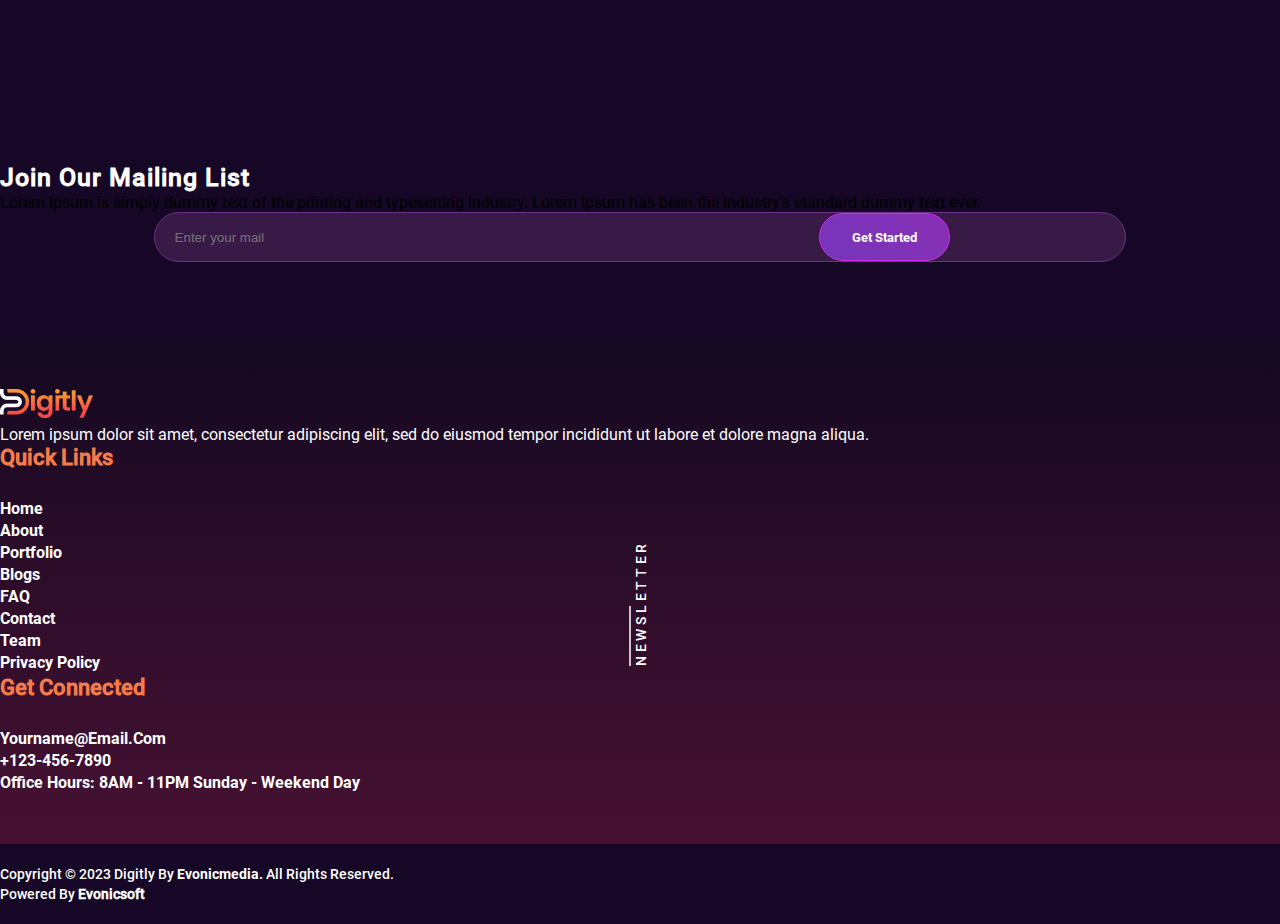
==== commit a5103ce8: "New Font Family Roboto Has been Added" ====
--- a/index.html
+++ b/index.html
@@ -621,55 +621,65 @@
             </p> -->
           </div>
           <div class="col-md-6">
-            <div class="accordion accordion-flush" id="accordionFlushExample">
-              <div class="accordion-item active">
+            <div class="accordion" id="accordionExample">
+              <div class="accordion-item">
                 <h2 class="accordion-header">
-                  <button class="accordion-button collapsed" type="button" data-bs-toggle="collapse" data-bs-target="#flush-collapseOne" aria-expanded="false" aria-controls="flush-collapseOne">
+                  <button class="accordion-button" type="button" data-bs-toggle="collapse" data-bs-target="#collapseOne" aria-expanded="true" aria-controls="collapseOne">
                     How will digital marketing benefit my business?
                   </button>
                 </h2>
-                <div id="flush-collapseOne" class="accordion-collapse collapse" data-bs-parent="#accordionFlushExample">
-                  <div class="accordion-body">Digital marketing offers numerous benefits for businesses of all sizes. By leveraging digital channels effectively, you can increase your online visibility, attract more targeted traffic to your website, generate qualified leads, improve brand awareness, engage with your audience on social media platforms, and ultimately drive more conversions and revenue. Our tailored digital marketing strategies are designed to help you achieve your specific business objectives and stay ahead of the competition in today's digital landscape.</div>
+                <div id="collapseOne" class="accordion-collapse collapse show" data-bs-parent="#accordionExample">
+                  <div class="accordion-body">
+                    <h6>Digital marketing offers numerous benefits for businesses of all sizes. By leveraging digital channels effectively, you can increase your online visibility, attract more targeted traffic to your website, generate qualified leads, improve brand awareness, engage with your audience on social media platforms, and ultimately drive more conversions and revenue. Our tailored digital marketing strategies are designed to help you achieve your specific business objectives and stay ahead of the competition in today's digital landscape.</h6>
+                  </div>
                 </div>
               </div>
               <div class="accordion-item">
                 <h2 class="accordion-header">
-                  <button class="accordion-button collapsed" type="button" data-bs-toggle="collapse" data-bs-target="#flush-collapseTwo" aria-expanded="false" aria-controls="flush-collapseTwo">
+                  <button class="accordion-button collapsed" type="button" data-bs-toggle="collapse" data-bs-target="#collapseTwo" aria-expanded="false" aria-controls="collapseTwo">
                     Why Choose ‘The Young Marketers’?
                   </button>
                 </h2>
-                <div id="flush-collapseTwo" class="accordion-collapse collapse" data-bs-parent="#accordionFlushExample">
-                  <div class="accordion-body">The thing that makes “The Young Marketers” different is our willingness to prioritize transparency, communication, and collaboration. We work closely with our clients to develop customized strategies that deliver real & measurable results. Our team of experienced digital marketers stays ahead of the curve, constantly evolving and adapting to changes in the digital landscape to keep your business ahead of the competition.</div>
+                <div id="collapseTwo" class="accordion-collapse collapse" data-bs-parent="#accordionExample">
+                  <div class="accordion-body">
+                    <h6>The thing that makes “The Young Marketers” different is our willingness to prioritize transparency, communication, and collaboration. We work closely with our clients to develop customized strategies that deliver real & measurable results. Our team of experienced digital marketers stays ahead of the curve, constantly evolving and adapting to changes in the digital landscape to keep your business ahead of the competition.</h6>
+                  </div>
                 </div>
               </div>
               <div class="accordion-item">
                 <h2 class="accordion-header">
-                  <button class="accordion-button collapsed" type="button" data-bs-toggle="collapse" data-bs-target="#flush-collapseThree" aria-expanded="false" aria-controls="flush-collapseThree">
+                  <button class="accordion-button collapsed" type="button" data-bs-toggle="collapse" data-bs-target="#collapseThree" aria-expanded="false" aria-controls="collapseThree">
                     How long does it take to see results from digital marketing efforts?
                   </button>
                 </h2>
-                <div id="flush-collapseThree" class="accordion-collapse collapse" data-bs-parent="#accordionFlushExample">
-                  <div class="accordion-body">The timeline for seeing results from digital marketing efforts can vary depending on various factors, including the competitiveness of your industry, the specific goals of your campaign, your target audience, and your budget allocation. While some results may be visible in the short term others may take months to even measure. We help our clients to set realistic expectations and provide regular updates on campaign performance, ensuring that you're always informed and empowered to make data-driven decisions.</div>
+                <div id="collapseThree" class="accordion-collapse collapse" data-bs-parent="#accordionExample">
+                  <div class="accordion-body">
+                    <h6>The timeline for seeing results from digital marketing efforts can vary depending on various factors, including the competitiveness of your industry, the specific goals of your campaign, your target audience, and your budget allocation. While some results may be visible in the short term others may take months to even measure. We help our clients to set realistic expectations and provide regular updates on campaign performance, ensuring that you're always informed and empowered to make data-driven decisions.</h6>
+                  </div>
                 </div>
               </div>
               <div class="accordion-item">
                 <h2 class="accordion-header">
-                  <button class="accordion-button collapsed" type="button" data-bs-toggle="collapse" data-bs-target="#flush-collapsefour" aria-expanded="false" aria-controls="flush-collapsefour">
+                  <button class="accordion-button collapsed" type="button" data-bs-toggle="collapse" data-bs-target="#collapsefour" aria-expanded="false" aria-controls="collapsefour">
                     What is your pricing structure for digital marketing services?
                   </button>
                 </h2>
-                <div id="flush-collapsefour" class="accordion-collapse collapse" data-bs-parent="#accordionFlushExample">
-                  <div class="accordion-body">Our pricing structure is flexible and transparent, designed to accommodate the unique needs and budgets of our clients. We offer a range of pricing options, including project-based pricing and customized packages tailored to your specific requirements. During our initial consultation, we'll work closely with you to understand your goals, assess your current digital marketing efforts, and provide a detailed proposal outlining the scope of work and associated costs.</div>
+                <div id="collapsefour" class="accordion-collapse collapse" data-bs-parent="#accordionExample">
+                  <div class="accordion-body">
+                    <h6>Our pricing structure is flexible and transparent, designed to accommodate the unique needs and budgets of our clients. We offer a range of pricing options, including project-based pricing and customized packages tailored to your specific requirements. During our initial consultation, we'll work closely with you to understand your goals, assess your current digital marketing efforts, and provide a detailed proposal outlining the scope of work and associated costs.</h6>
+                  </div>
                 </div>
               </div>
               <div class="accordion-item">
                 <h2 class="accordion-header">
-                  <button class="accordion-button collapsed" type="button" data-bs-toggle="collapse" data-bs-target="#flush-collapsefive" aria-expanded="false" aria-controls="flush-collapsefive">
+                  <button class="accordion-button collapsed" type="button" data-bs-toggle="collapse" data-bs-target="#collapsefive" aria-expanded="false" aria-controls="collapsefive">
                     What level of involvement do you expect from us during the digital marketing process?
                   </button>
                 </h2>
-                <div id="flush-collapsefive" class="accordion-collapse collapse" data-bs-parent="#accordionFlushExample">
-                  <div class="accordion-body">We value collaboration and transparency throughout the digital marketing process. While we handle the execution and management of campaigns, we encourage open communication and feedback from your team to ensure alignment with your business goals and brand vision.</div>
+                <div id="collapsefive" class="accordion-collapse collapse" data-bs-parent="#accordionExample">
+                  <div class="accordion-body">
+                    <h6>We value collaboration and transparency throughout the digital marketing process. While we handle the execution and management of campaigns, we encourage open communication and feedback from your team to ensure alignment with your business goals and brand vision.</h6>
+                  </div>
                 </div>
               </div>
             </div>
--- a/CSS/style.css
+++ b/CSS/style.css
@@ -2,6 +2,57 @@
   padding: 0px;
   margin: 0px;
   box-sizing: border-box;
+}
+
+@font-face {
+  font-family: roboto-regular;
+  src: url(../Fonts/Roboto-Regular.ttf);
+}
+
+@font-face {
+  font-family: roboto-bold;
+  src: url(../Fonts/Roboto-Bold.ttf);
+}
+
+@font-face {
+  font-family: roboto-medium;
+  src: url(../Fonts/Roboto-Medium.ttf);
+}
+
+@font-face {
+  font-family: roboto-light;
+  src: url(../Fonts/Roboto-Light.ttf);
+}
+
+a{
+  font-family: roboto-bold !important;
+}
+
+h1{
+  font-family: roboto-medium !important;
+}
+
+h2{
+  font-family: roboto-medium !important;
+}
+
+h3{
+  font-family: roboto-medium !important;
+}
+
+h4{
+  font-family: roboto-medium !important;
+}
+
+h5{
+  font-family: roboto-medium !important;
+}
+h6{
+  font-family: roboto-medium !important;
+}
+
+p{
+  font-family: roboto-regular !important;
 }
 
 header {
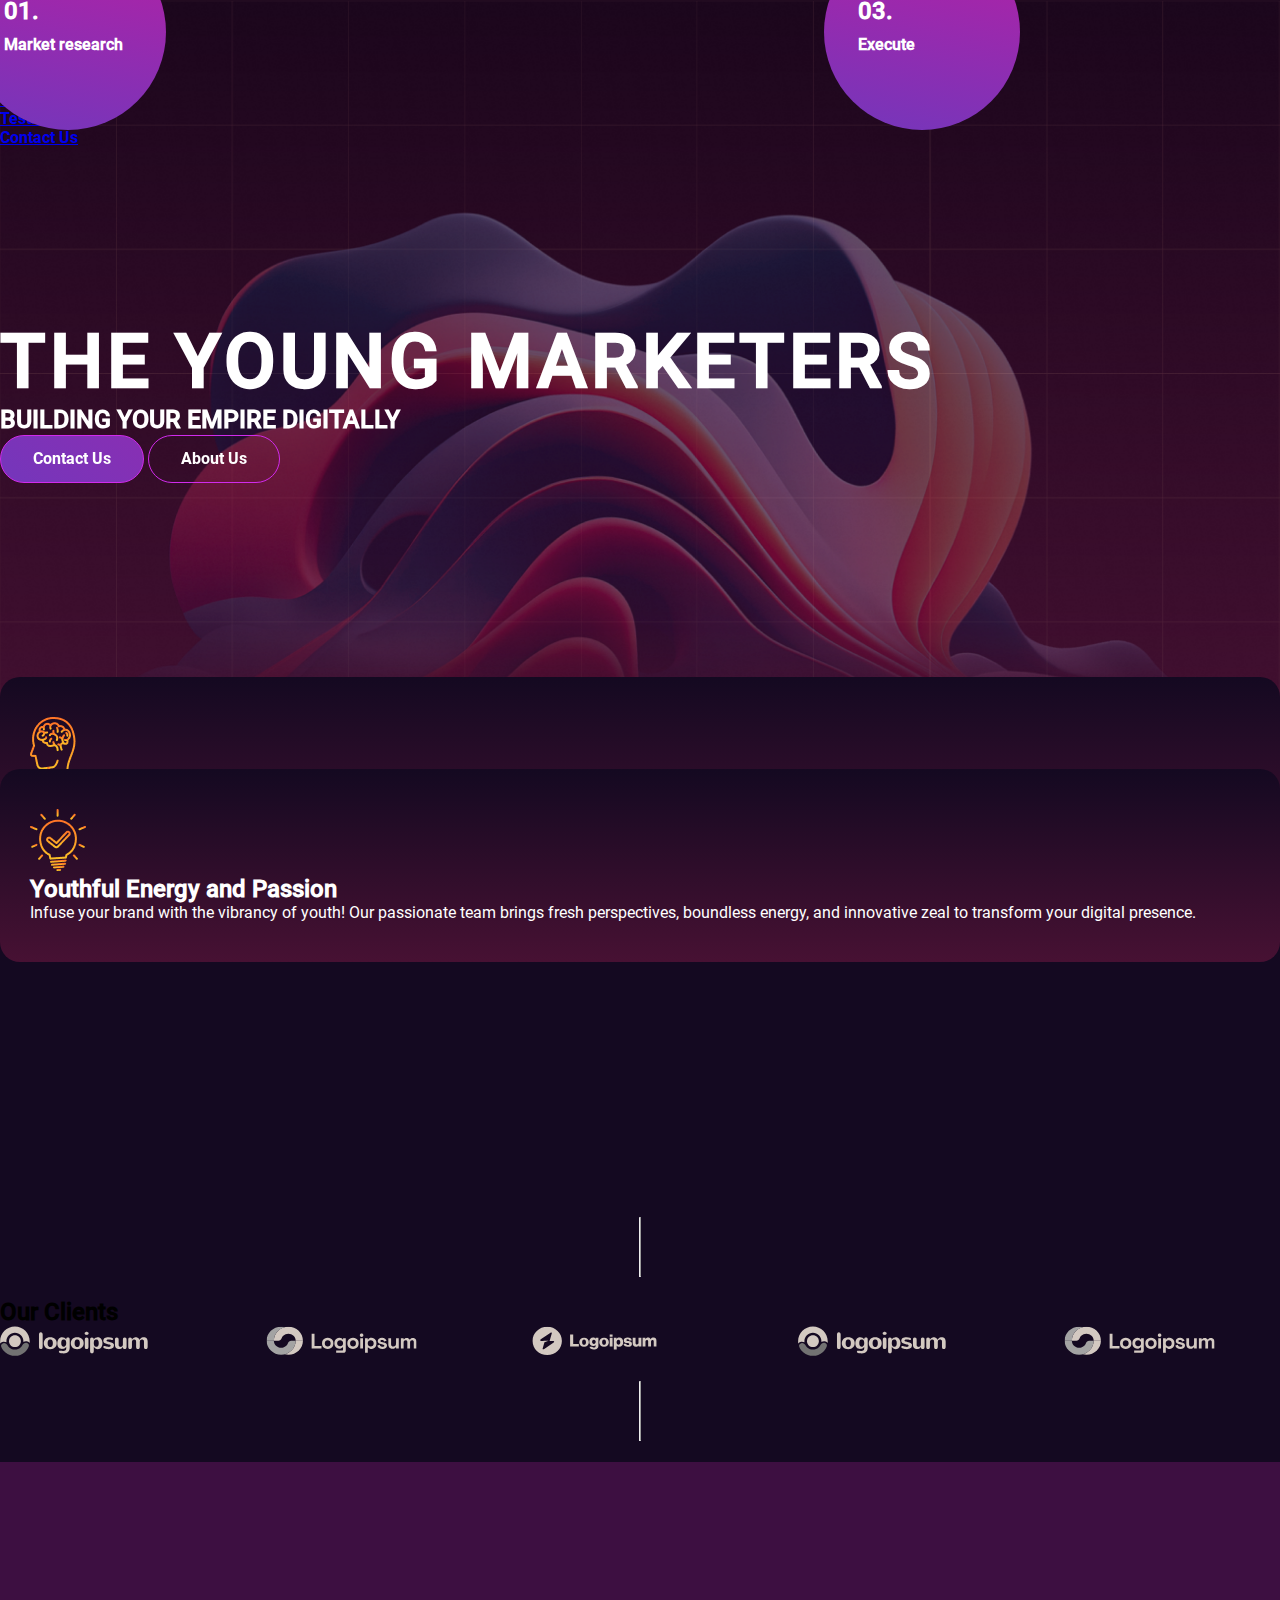
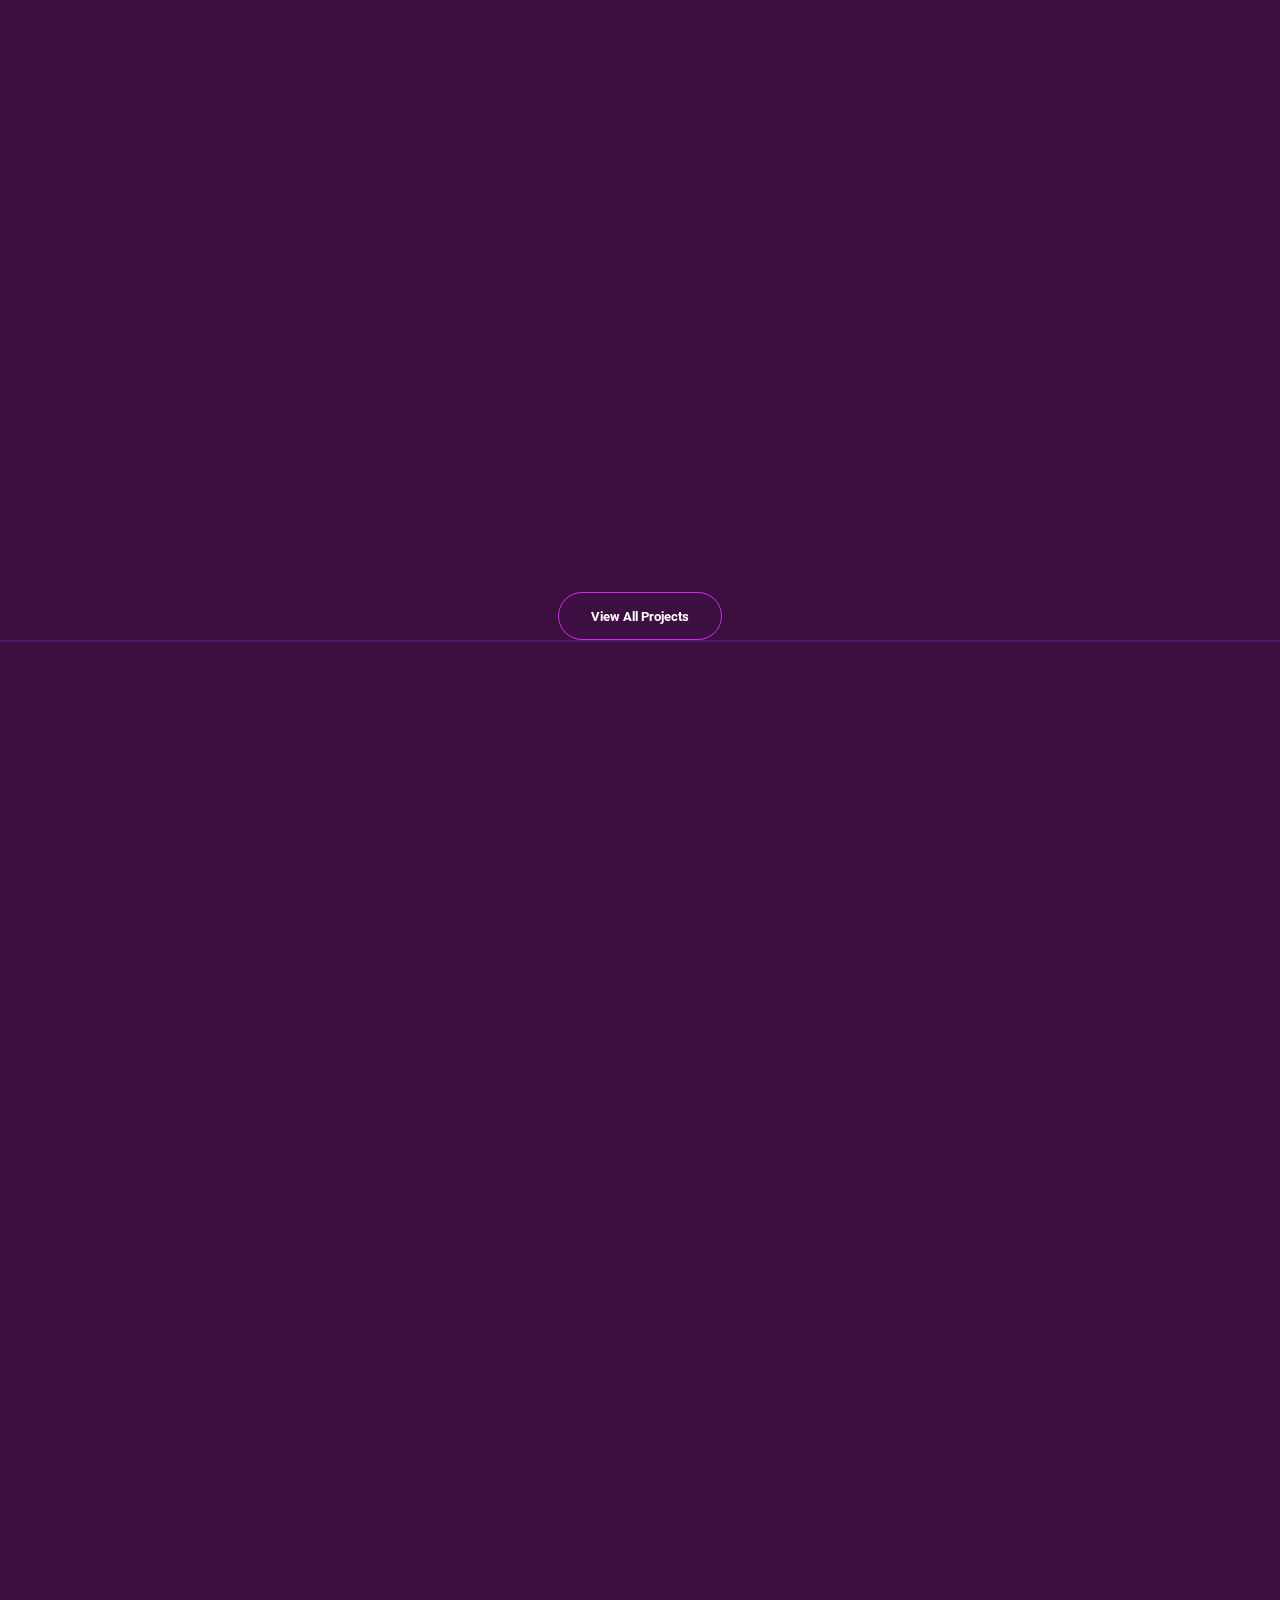
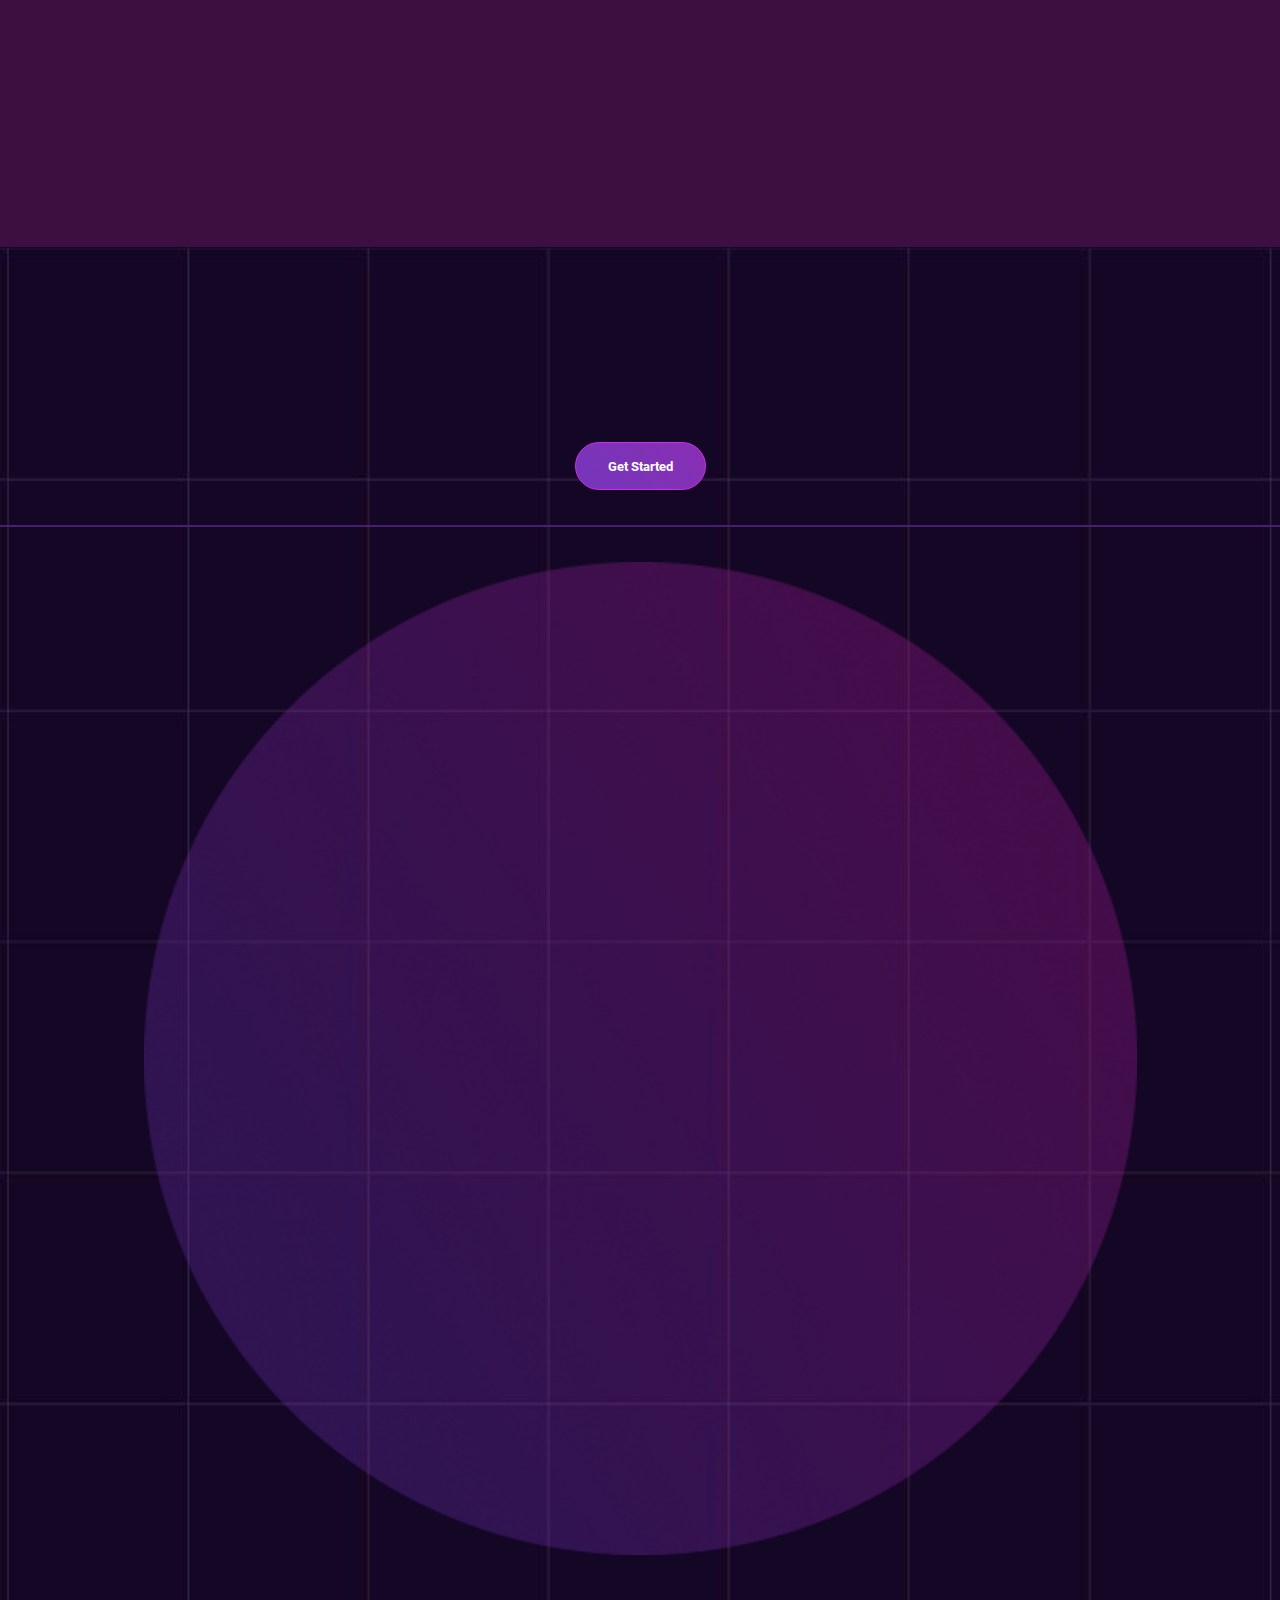
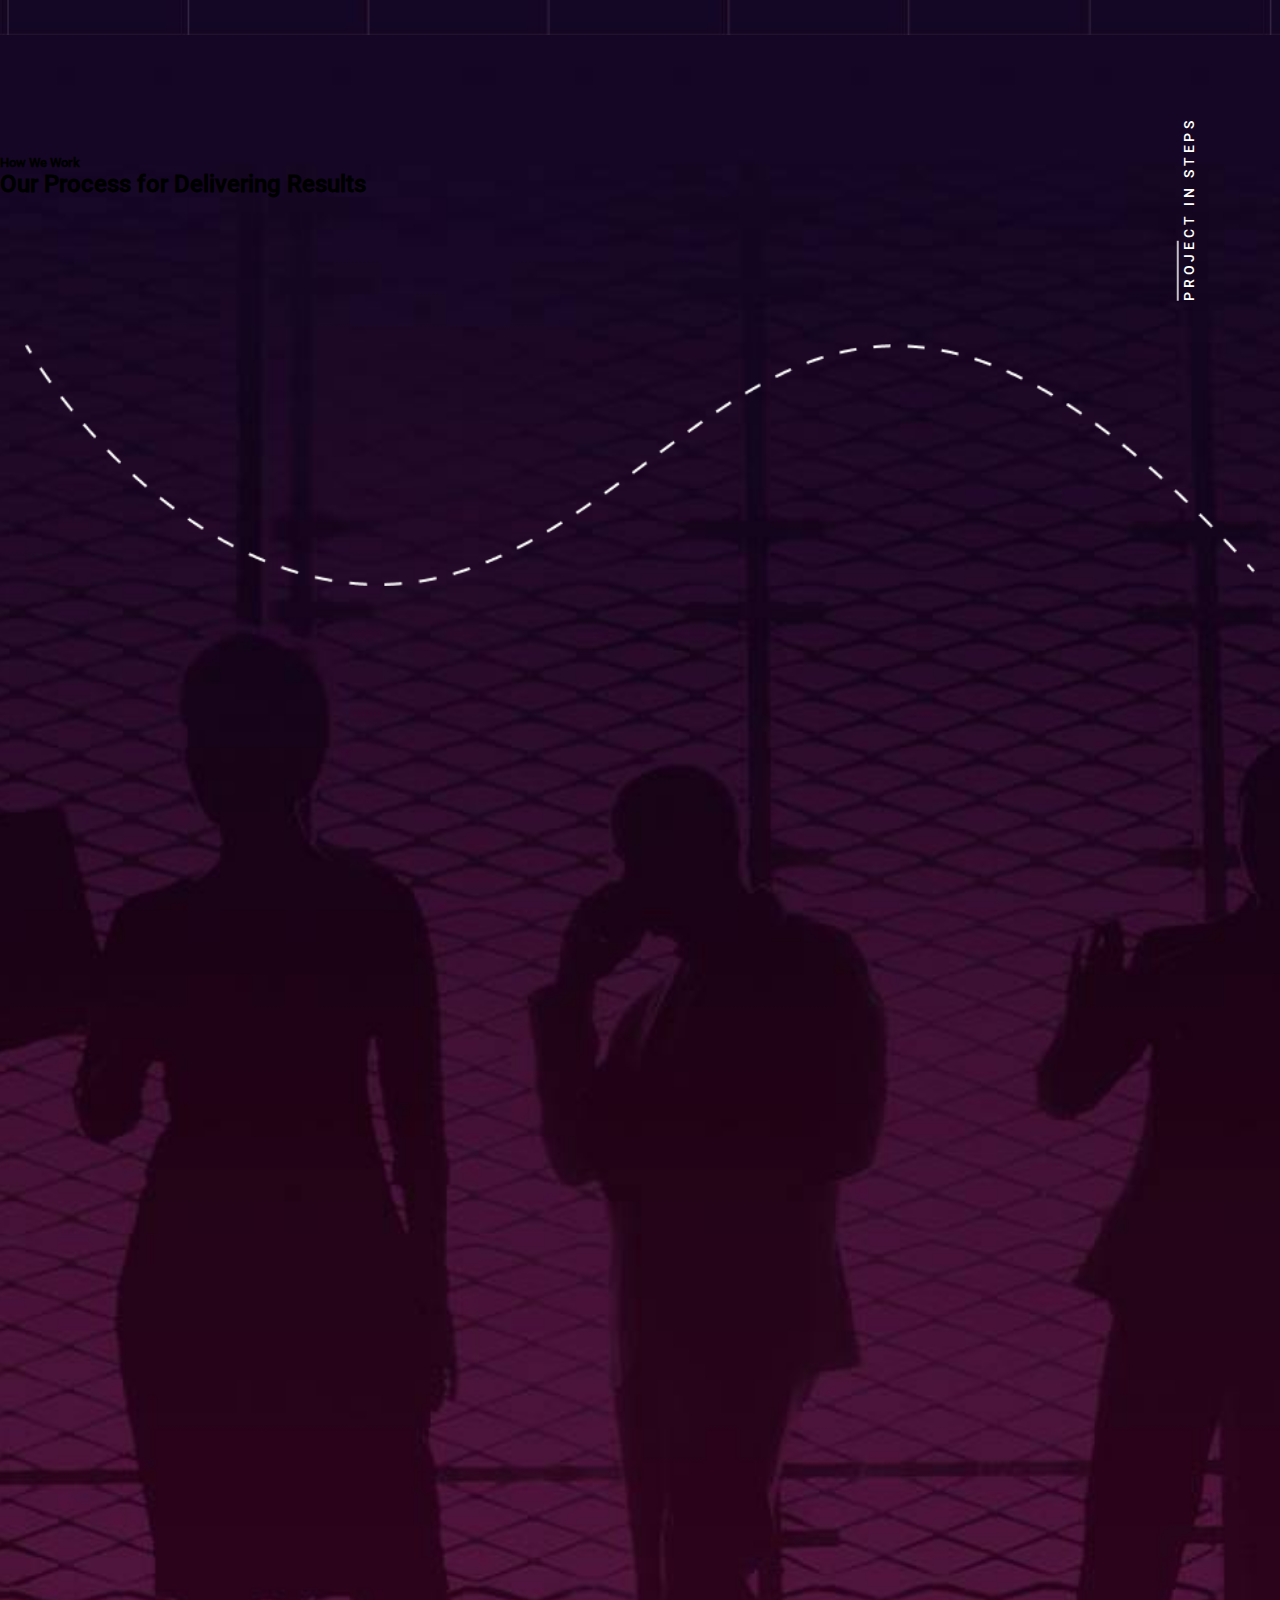
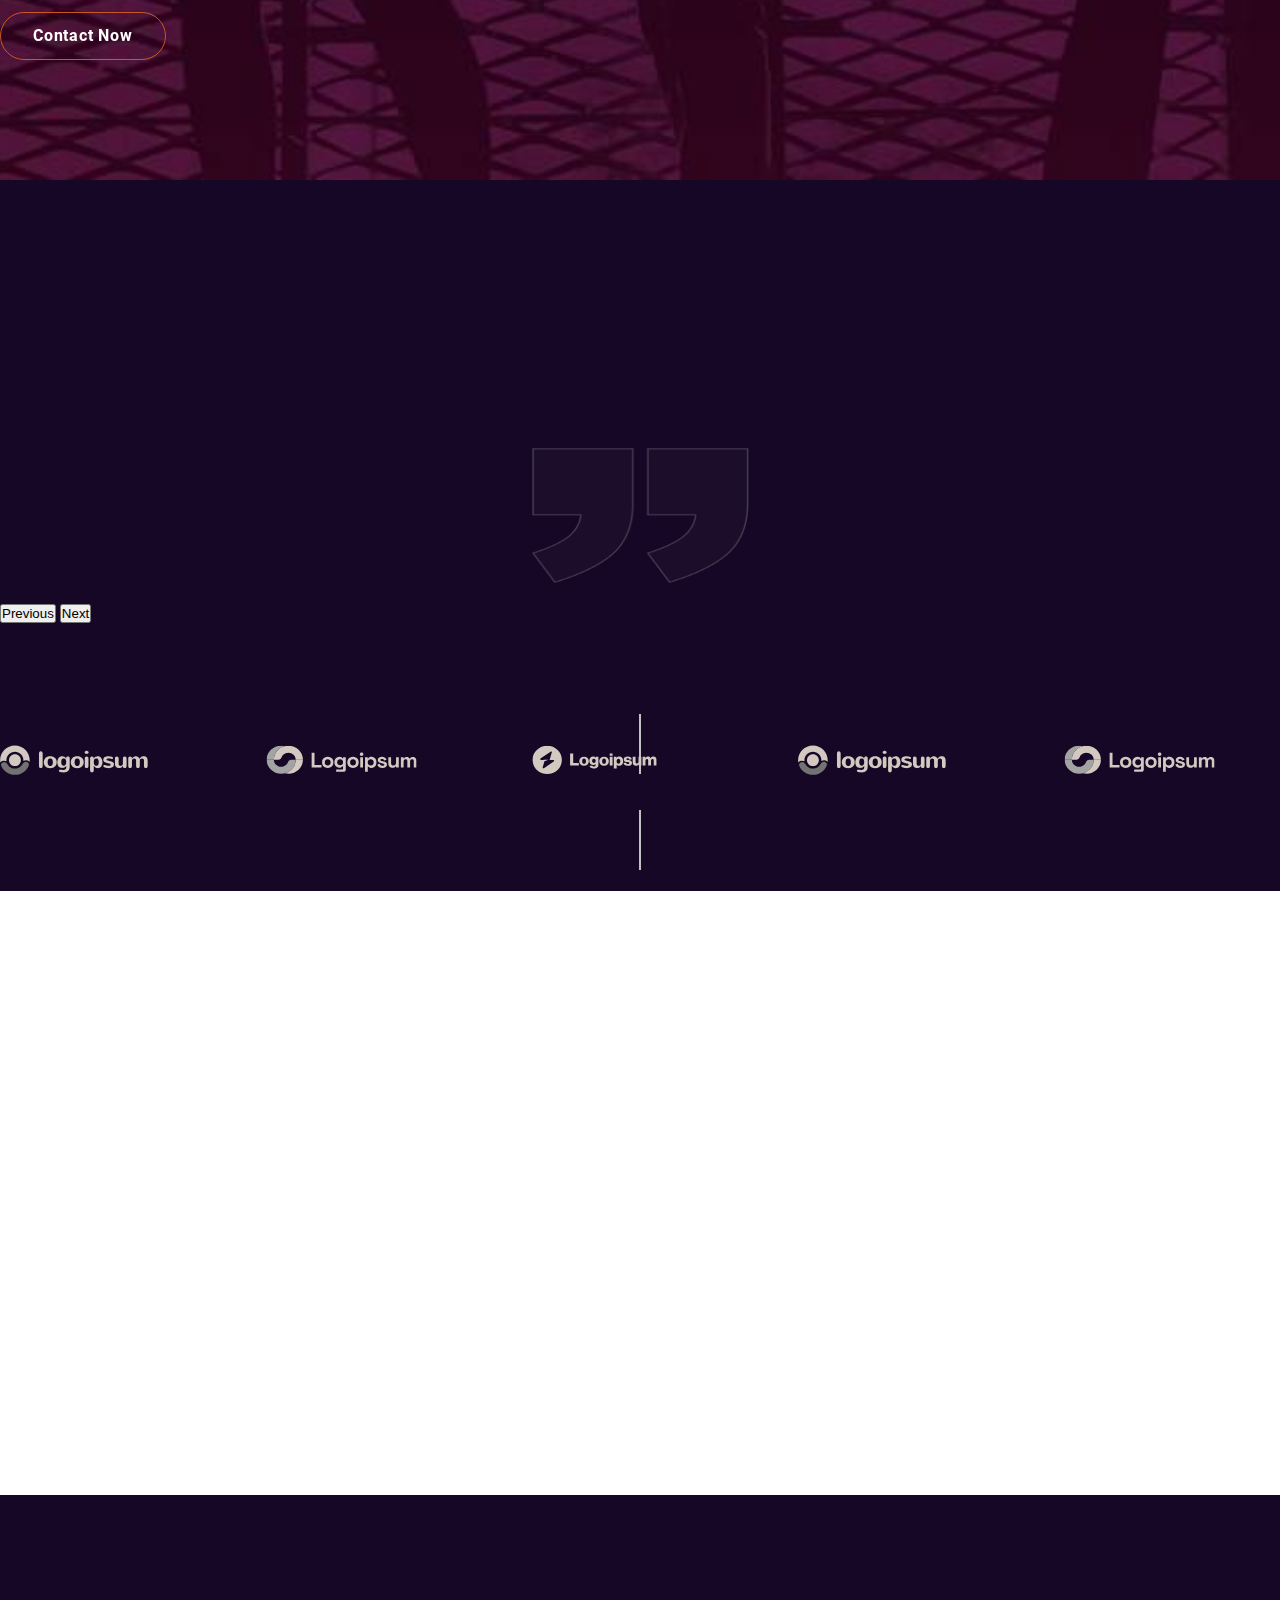
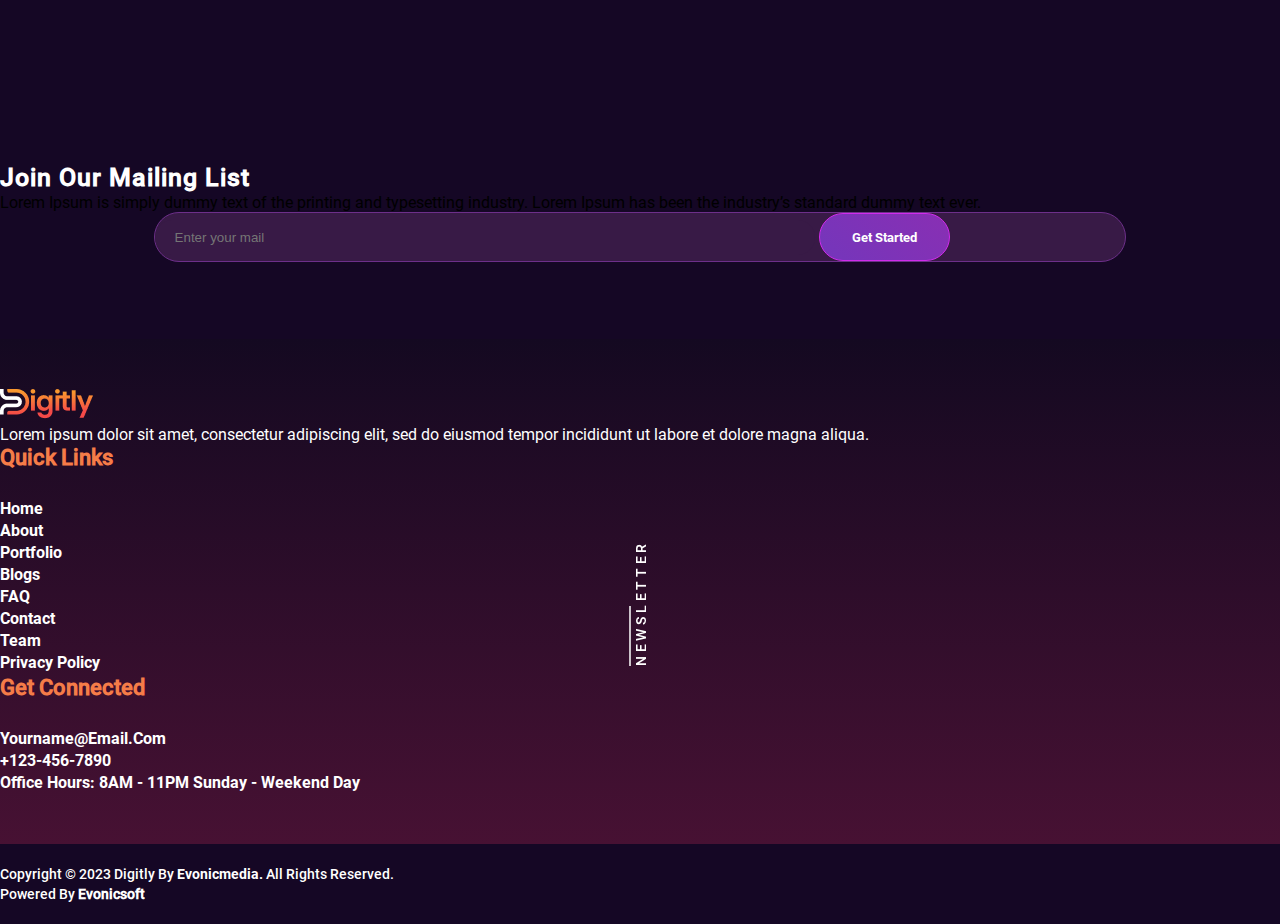
==== commit 37c2b2b1: "Animations Aos Animations Added" ====
--- a/index.html
+++ b/index.html
@@ -7,6 +7,7 @@
   <title>Young Marketers</title>
   <link rel="stylesheet" href="CSS/style.css" />
   <!-- Link Swiper's CSS -->
+  <link rel="stylesheet" href="https://unpkg.com/aos@next/dist/aos.css" />
   <link rel="stylesheet" href="https://cdn.jsdelivr.net/npm/bootstrap-icons@1.11.2/font/bootstrap-icons.min.css" />
   <link rel="stylesheet" href="https://cdn.jsdelivr.net/npm/swiper@11/swiper-bundle.min.css" />
   <link href="https://cdn.jsdelivr.net/npm/bootstrap@5.3.2/dist/css/bootstrap.min.css" rel="stylesheet"
@@ -56,7 +57,7 @@
     <section class="head">
       <div class="container">
         <div class="row">
-          <div class="col-md-12 d-flex justify-content-center align-items-center flex-column">
+          <div class="col-md-12 d-flex justify-content-center align-items-center flex-column" data-aos="fade-up" data-aos-delay="250" data-aos-duration="800">
             <h1 class="py-2">THE YOUNG MARKETERS</h1>
             <h2 class="py-2">Building Your Empire Digitally</h2>
             <div class="button_wrap gap-4 py-2 d-flex">
@@ -77,7 +78,7 @@
     <section class="solutions">
       <div class="container">
         <div class="row">
-          <div class="col-md-4 col-lg-3 top">
+          <div class="col-md-4 col-lg-3 top" data-aos="fade-up" data-aos-delay="250" data-aos-duration="800">
             <div class="box">
               <img src="Images/box_1.png" alt="" />
               <h2>Client-Centric Approach</h2>
@@ -87,7 +88,7 @@
               </p>
             </div>
           </div>
-          <div class="col-md-4 col-lg-3 top">
+          <div class="col-md-4 col-lg-3 top" data-aos="fade-up" data-aos-delay="300" data-aos-duration="800">
             <div class="box">
               <img src="Images/box_2.png" alt="" />
               <h2>Youthful Energy and Passion</h2>
@@ -97,7 +98,7 @@
               </p>
             </div>
           </div>
-          <div class="col-md-4 col-lg-3 top">
+          <div class="col-md-4 col-lg-3 top" data-aos="fade-up" data-aos-delay="350" data-aos-duration="800">
             <div class="box">
               <img src="Images/box_3.png" alt="" />
               <h2>Holistic Digital Solutions</h2>
@@ -109,7 +110,7 @@
               </p>
             </div>
           </div>
-          <div class="col-md-4 col-lg-3 top">
+          <div class="col-md-4 col-lg-3 top" data-aos="fade-up" data-aos-delay="400" data-aos-duration="800">
             <div class="box">
               <img src="Images/box_4.png" alt="" />
               <h2>Innovative Approach</h2>
@@ -174,7 +175,7 @@
     <section class="about py-5">
       <div class="container">
         <div class="row">
-          <div class="col-md-6">
+          <div class="col-md-6" data-aos="fade-right" data-aos-delay="250" data-aos-duration="800">
             <div class="about_head d-flex gap-3 align-items-center">
               <hr />
               <h5 class="text-white">Transforming Tomorrow, Today: The Young Marketers </h5>
@@ -194,7 +195,7 @@
               </button>
             </div>
           </div>
-          <div class="col-md-6 bg position-relative d-flex justify-content-center align-items-center">
+          <div class="col-md-6 bg position-relative d-flex justify-content-center align-items-center" data-aos="fade-left" data-aos-delay="300" data-aos-duration="800">
             <figure>
               <img src="Images/aboutpng.png" class="img-fluid" alt="" />
             </figure>
@@ -238,7 +239,7 @@
     <section class="services">
       <div class="container">
         <div class="row">
-          <div class="col-md-8">
+          <div class="col-md-8" data-aos="fade-right" data-aos-delay="250" data-aos-duration="800">
             <div class="d-flex gap-3 align-items-center">
               <hr class="services_hr" />
               <h5 class="text-white">Services</h5>
@@ -258,7 +259,7 @@
           <hr class="my-5" />
         </div>
         <div class="row">
-          <div class="col-md-6 col-lg-4 col-12 my-3">
+          <div class="col-md-6 col-lg-4 col-12 my-3" data-aos="fade-right" data-aos-duration="800" data-aos-delay="250">
             <div class="box">
               <figure>
                 <img src="Images/service_1.png" alt="" />
@@ -270,7 +271,7 @@
               <a href="">Read More <i class="bi bi-arrow-right"></i></a>
             </div>
           </div>
-          <div class="col-md-6 col-lg-4 col-12 my-3">
+          <div class="col-md-6 col-lg-4 col-12 my-3" data-aos="fade-up" data-aos-duration="800" data-aos-delay="300">
             <div class="box">
               <figure>
                 <img src="Images/services_2.png" alt="" />
@@ -283,7 +284,7 @@
               <a href="">Read More <i class="bi bi-arrow-right"></i></a>
             </div>
           </div>
-          <div class="col-md-6 col-lg-4 col-12 my-3">
+          <div class="col-md-6 col-lg-4 col-12 my-3" data-aos="fade-left" data-aos-duration="800" data-aos-delay="350">
             <div class="box">
               <figure>
                 <img src="Images/service_3.png" alt="" />
@@ -297,7 +298,7 @@
           </div>          
         </div>
         <div class="row d-flex justify-content-center">
-          <div class="col-md-6 col-lg-4 col-12 my-3">
+          <div class="col-md-6 col-lg-4 col-12 my-3" data-aos-duration="800" data-aos-delay="250" data-aos="fade-right">
             <div class="box">
               <figure>
                 <img src="Images/service_3.png" alt="" />
@@ -309,7 +310,7 @@
               <a href="">Read More <i class="bi bi-arrow-right"></i></a>
             </div>
           </div>
-          <div class="col-md-6 col-lg-4 col-12 my-3">
+          <div class="col-md-6 col-lg-4 col-12 my-3" data-aos-duration="800" data-aos-delay="300" data-aos="fade-left">
             <div class="box">
               <figure>
                 <img src="Images/service_3.png" alt="" />
@@ -328,7 +329,7 @@
     <section class="experience">
       <div class="container">
         <div class="row">
-          <div class="col-md-8">
+          <div class="col-md-8" data-aos="fade-down" data-aos-delay="200" data-aos-duration="800">
             <div class="d-flex gap-3 align-items-center">
               <hr class="services_hr" />
               <h5 class="text-white">Why Us?</h5>
@@ -348,7 +349,7 @@
           <hr />
         </div>
         <div class="row py-5 rower_bg">
-          <div class="col-md-6 position-relative d-flex justify-content-center align-items-center">
+          <div class="col-md-6 position-relative d-flex justify-content-center align-items-center" data-aos="fade-right" data-aos-delay="250" data-aos-duration="800">
             <div class="image_wrap">
               <figure>
                 <img src="Images/experience.png" alt="" />
@@ -356,7 +357,7 @@
             </div>
           </div>
           <div class="col-md-6 d-flex flex-column gap-4">
-            <div class="d-flex align-items-center gap-4 ex_card">
+            <div class="d-flex align-items-center gap-4 ex_card" data-aos="fade-up" data-aos-duration="800" data-aos-delay="250">
               <div class="text_wrap">
                 <h4>Innovative Strategies:</h4>
                 <p>
@@ -364,7 +365,7 @@
                 </p>
               </div>
             </div>
-            <div class="d-flex align-items-center gap-4 ex_card">
+            <div class="d-flex align-items-center gap-4 ex_card" data-aos="fade-up" data-aos-duration="800" data-aos-delay="300">
               <div class="text_wrap">
                 <h4>Client-Centric Approach:</h4>
                 <p>
@@ -372,7 +373,7 @@
                 </p>
               </div>
             </div>
-            <div class="d-flex align-items-center gap-4 ex_card">
+            <div class="d-flex align-items-center gap-4 ex_card" data-aos="fade-up" data-aos-duration="800" data-aos-delay="350">
               <div class="text_wrap">
                 <h4>Transparent Communication:</h4>
                 <p>
@@ -381,7 +382,7 @@
                 </p>
               </div>
             </div>
-            <div class="d-flex align-items-center gap-4 ex_card">
+            <div class="d-flex align-items-center gap-4 ex_card" data-aos="fade-up" data-aos-duration="800" data-aos-delay="400">
               <div class="text_wrap">
                 <h4>Creative Excellence:</h4>
                 <p>
@@ -389,7 +390,7 @@
                 </p>
               </div>
             </div>
-            <div class="d-flex align-items-center gap-4 ex_card">
+            <div class="d-flex align-items-center gap-4 ex_card" data-aos="fade-up" data-aos-duration="800" data-aos-delay="450">
               <div class="text_wrap">
                 <h4>Your Vision, Our Mission: </h4>
                 <p>
@@ -416,37 +417,37 @@
           <h6 class="text-white">Project in Steps</h6>
         </div>
         <div class="work_line d-none d-sm-none d-md-block d-lg-block position-relative">
-          <div>
+          <div data-aos="fade-right" data-aos-delay="250" data-aos-duration="800">
             <h2>01.</h2>
             <h4>Market research </h4>
           </div>
-          <div>
+          <div data-aos="fade-down" data-aos-delay="350" data-aos-duration="800">
             <h2>02.</h2>
             <h4>Strategy</h4>
           </div>
-          <div>
+          <div data-aos="fade-left" data-aos-delay="300" data-aos-duration="800">
             <h2>03.</h2>
             <h4>Execute</h4>
           </div>
-          <div>
+          <div data-aos="fade-up" data-aos-delay="350" data-aos-duration="800">
             <h2>04.</h2>
             <h4>Report</h4>
           </div>
         </div>
         <div class="work_circle row d-flex d-sm-flex d-md-none d-lg-none justify-content-center gap-5">
-          <div>
+          <div data-aos="fade-up" data-aos-duration="800" data-aos-delay="200">
             <h2>01.</h2>
             <h4>Make An Appointment</h4>
           </div>
-          <div>
+          <div data-aos="fade-up" data-aos-duration="800" data-aos-delay="250">
             <h2>02.</h2>
             <h4>Meet Our Team</h4>
           </div>
-          <div>
+          <div data-aos="fade-up" data-aos-duration="800" data-aos-delay="300">
             <h2>03.</h2>
             <h4>Get Consultation</h4>
           </div>
-          <div>
+          <div data-aos="fade-up" data-aos-duration="800" data-aos-delay="350">
             <h2>04.</h2>
             <h4>Start Project</h4>
           </div>
@@ -461,7 +462,7 @@
 
     <section class="testimonial">
       <div class="container">
-        <div class=" py-5 position-relative d-flex flex-column align-items-center">
+        <div class=" py-5 position-relative d-flex flex-column align-items-center" data-aos="fade-right" data-aos-delay="200" data-aos-duration="800">
           <div class=" py-5 testimonial_hr d-flex gap-2 align-items-center">
             <hr>
             <h6>Testimonials</h6>
@@ -471,14 +472,14 @@
         <div class="testimonial_slider">
           <div id="carouselExampleInterval" class="carousel slide" data-bs-ride="carousel">
             <div class="carousel-inner">
-              <div class="carousel-item active text-center" data-bs-interval="2200">
+              <div class="carousel-item active text-center" data-bs-interval="2200" data-aos="fade-up" data-aos-delay="250" data-aos-duration="800">
                 <p>Working with TYM was a game-changer for our business. They helped us build an aesthetically appealing
                   website which we further used for google and meta ads and we achieved amazing results with them.
                 </p>
                 <h5>Mohit Grover</h5>
                 <!-- <h6>Brand Owner</h6> -->
               </div>
-              <div class="carousel-item text-center" data-bs-interval="2200">
+              <div class="carousel-item text-center" data-bs-interval="2200" data-aos="fade-up" data-aos-delay="300" data-aos-duration="800">
                 <p>From the initial consultation to the ongoing support The Young Marketers, demonstrated expertise
                   every step of the way. Our online presence has never been stronger, thanks to their innovative
                   strategies.
@@ -486,7 +487,7 @@
                 <h5>Aniket Sharma</h5>
                 <!-- <h6>Brand Owner</h6> -->
               </div>
-              <div class="carousel-item text-center" data-bs-interval="2200">
+              <div class="carousel-item text-center" data-bs-interval="2200" data-aos="fade-up" data-aos-delay="350" data-aos-duration="800">
                 <p>Professional, dedicated, and results-driven. TYM exceeded our expectations, Highly Recommended!
                 </p>
                 <h5>Henry Koch</h5>
@@ -609,7 +610,7 @@
       <span></span>
       <div class="container">
         <div class="row">
-          <div class="col-md-6 faq_heading">
+          <div class="col-md-6 faq_heading" data-aos="fade-right" data-aos-delay="200" data-aos-duration="800">
             <div class="d-flex gap-3 justify-content-md-start justify-con
               tent-sm-center justify-content-center align-items-center">
               <hr class="faq-hr1">
@@ -622,7 +623,7 @@
           </div>
           <div class="col-md-6">
             <div class="accordion" id="accordionExample">
-              <div class="accordion-item">
+              <div class="accordion-item"  data-aos="fade-up" data-aos-duration="800" data-aos-delay="250">
                 <h2 class="accordion-header">
                   <button class="accordion-button" type="button" data-bs-toggle="collapse" data-bs-target="#collapseOne" aria-expanded="true" aria-controls="collapseOne">
                     How will digital marketing benefit my business?
@@ -634,7 +635,7 @@
                   </div>
                 </div>
               </div>
-              <div class="accordion-item">
+              <div class="accordion-item" data-aos="fade-up" data-aos-duration="800" data-aos-delay="300">
                 <h2 class="accordion-header">
                   <button class="accordion-button collapsed" type="button" data-bs-toggle="collapse" data-bs-target="#collapseTwo" aria-expanded="false" aria-controls="collapseTwo">
                     Why Choose ‘The Young Marketers’?
@@ -646,7 +647,7 @@
                   </div>
                 </div>
               </div>
-              <div class="accordion-item">
+              <div class="accordion-item" data-aos="fade-up" data-aos-duration="800" data-aos-delay="350">
                 <h2 class="accordion-header">
                   <button class="accordion-button collapsed" type="button" data-bs-toggle="collapse" data-bs-target="#collapseThree" aria-expanded="false" aria-controls="collapseThree">
                     How long does it take to see results from digital marketing efforts?
@@ -658,7 +659,7 @@
                   </div>
                 </div>
               </div>
-              <div class="accordion-item">
+              <div class="accordion-item" data-aos="fade-up" data-aos-duration="800" data-aos-delay="400">
                 <h2 class="accordion-header">
                   <button class="accordion-button collapsed" type="button" data-bs-toggle="collapse" data-bs-target="#collapsefour" aria-expanded="false" aria-controls="collapsefour">
                     What is your pricing structure for digital marketing services?
@@ -670,7 +671,7 @@
                   </div>
                 </div>
               </div>
-              <div class="accordion-item">
+              <div class="accordion-item" data-aos="fade-up" data-aos-duration="800" data-aos-delay="450">
                 <h2 class="accordion-header">
                   <button class="accordion-button collapsed" type="button" data-bs-toggle="collapse" data-bs-target="#collapsefive" aria-expanded="false" aria-controls="collapsefive">
                     What level of involvement do you expect from us during the digital marketing process?
@@ -780,7 +781,10 @@
 
   <!-- Swiper JS -->
   <script src="https://cdn.jsdelivr.net/npm/swiper@11/swiper-bundle.min.js"></script>
-
+  <script src="https://unpkg.com/aos@next/dist/aos.js"></script>
+  <script>
+    AOS.init();
+  </script>
   <!-- Initialize Swiper -->
   <script>
     var swiper = new Swiper(".mySwiper", {
--- a/CSS/style.css
+++ b/CSS/style.css
@@ -56,6 +56,7 @@
 }
 
 header {
+  overflow: hidden;
   background-image: url(../Images/Header_banner.png);
   background-position: center center;
   background-size: cover;
@@ -227,6 +228,7 @@
 }
 
 .about {
+  overflow: hidden;
   background-color: #3d0f41;
 }
 
@@ -302,6 +304,7 @@
 }
 
 .services {
+  overflow: hidden;
   background: #3d0f41;
   padding: 120px 0;
 }
@@ -366,6 +369,7 @@
 }
 
 .experience {
+  overflow: hidden;
   background-image: url(../Images/experience_bg.jpg);
   background-size: cover;
   background-position: center center;
@@ -458,6 +462,7 @@
 }
 
 .work {
+  overflow: hidden;
   padding: 120px 0px;
   background-image: url(../Images/work_bg.jpg);
   background-size: cover;
@@ -662,6 +667,7 @@
 }
 
 .testimonial {
+  overflow: hidden;
   background: #150725;
   padding: 50px 0;
   color: #ffffff;
@@ -821,6 +827,7 @@
 }
 
 .faq {
+  overflow: hidden;
   background-image: url(../Images/faq-bg.png);
   background-size: cover;
   background-position: center;
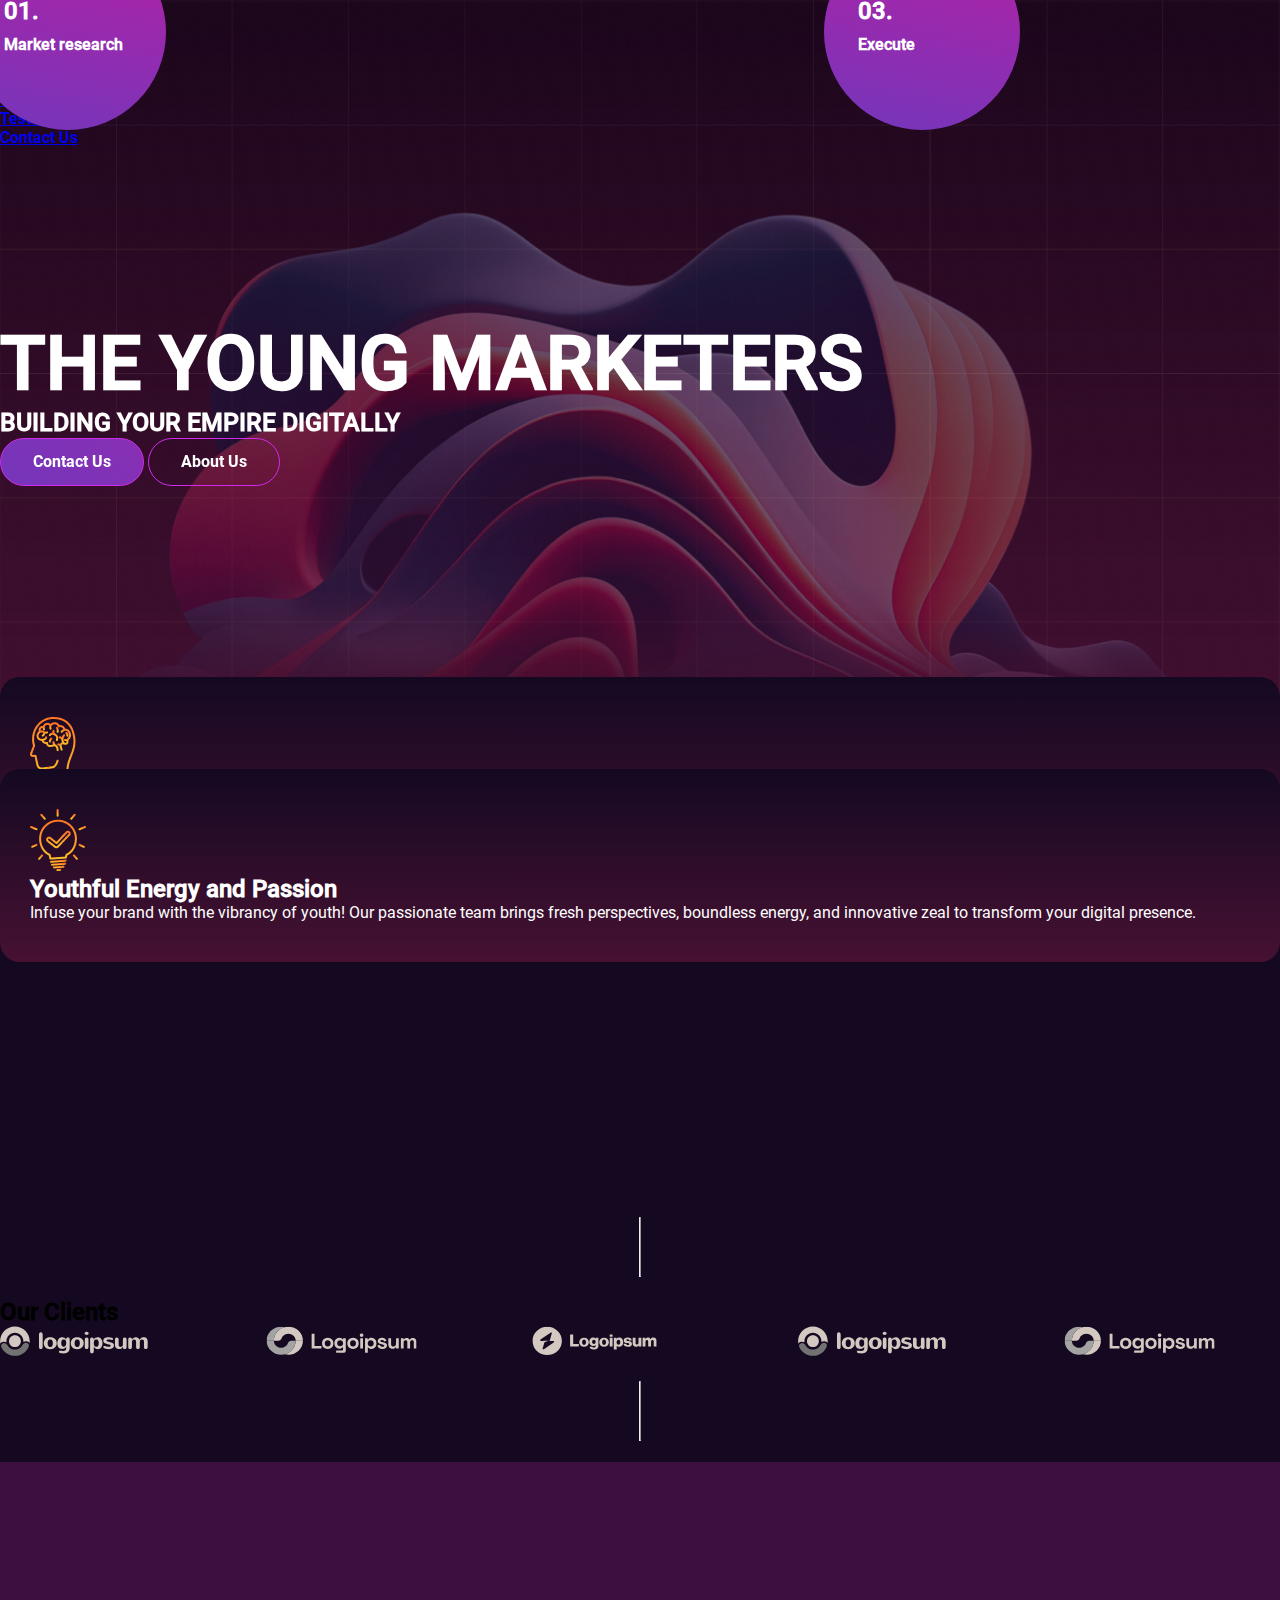
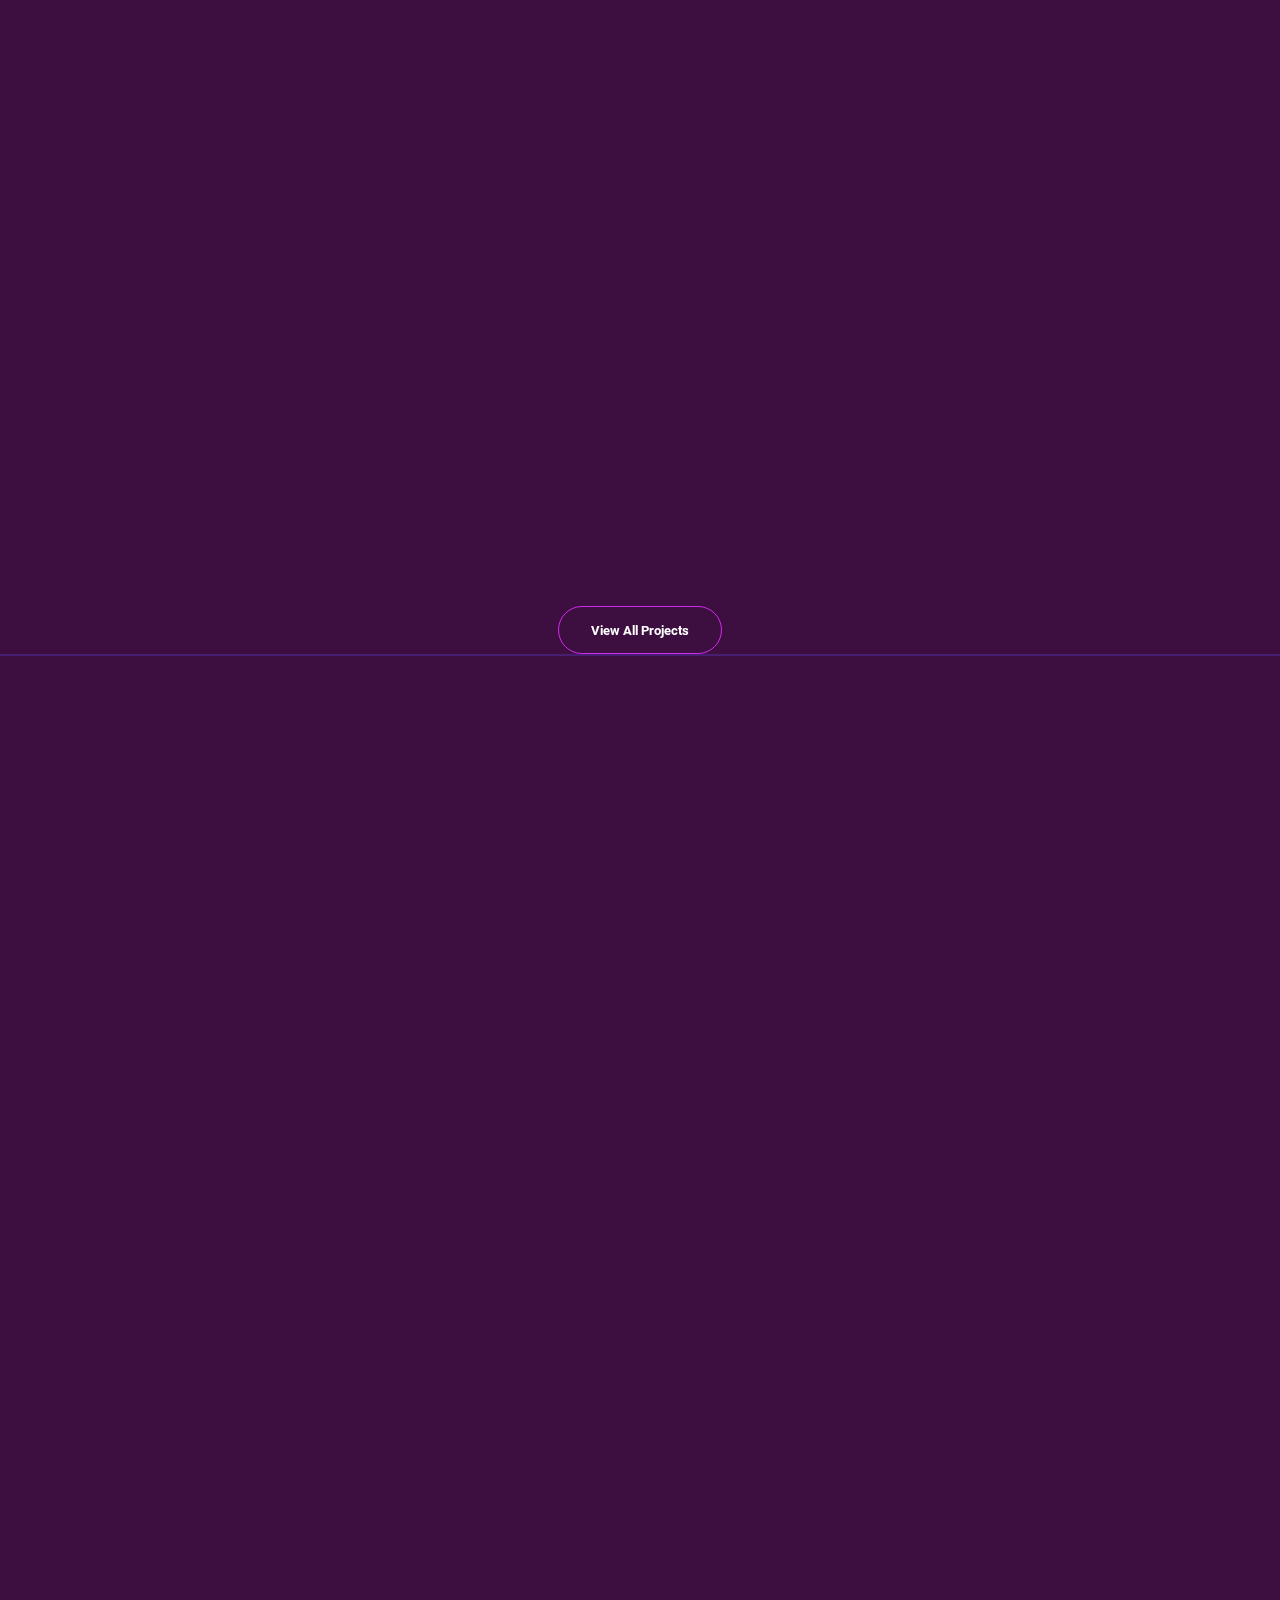
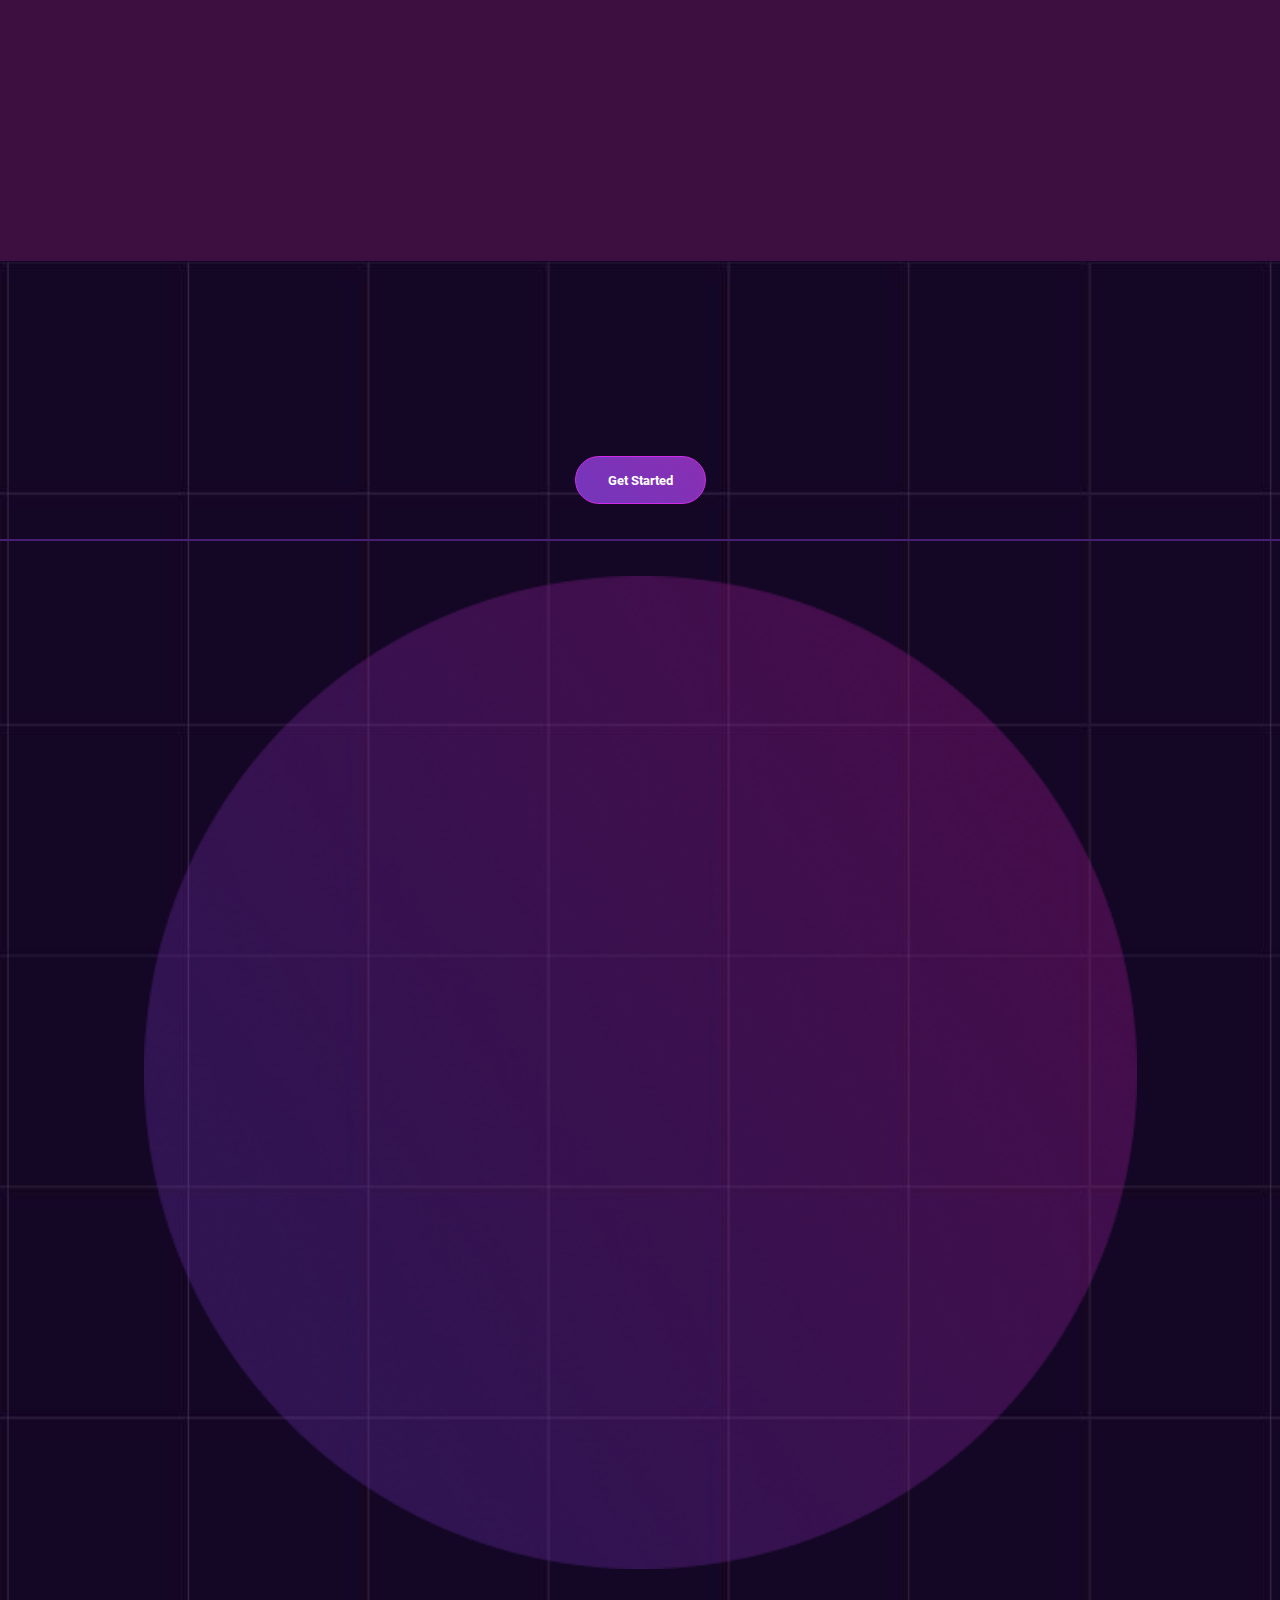
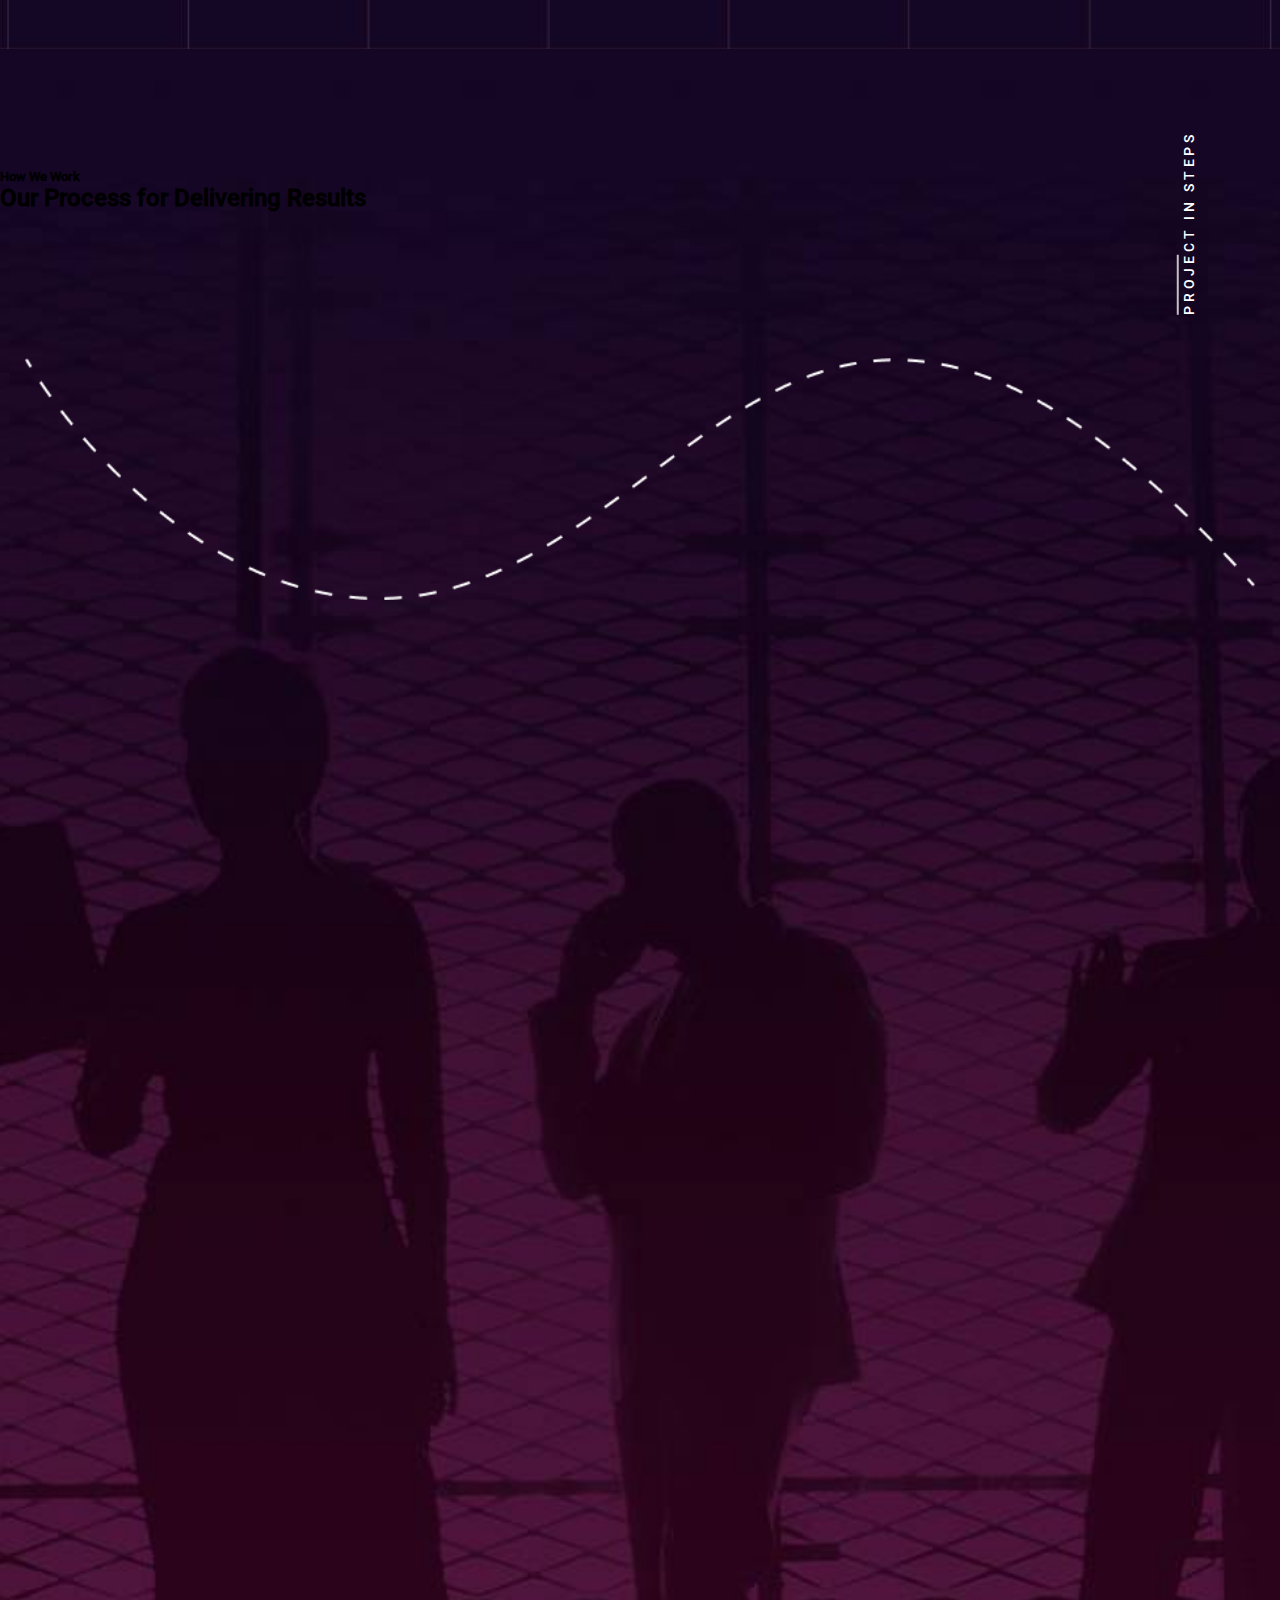
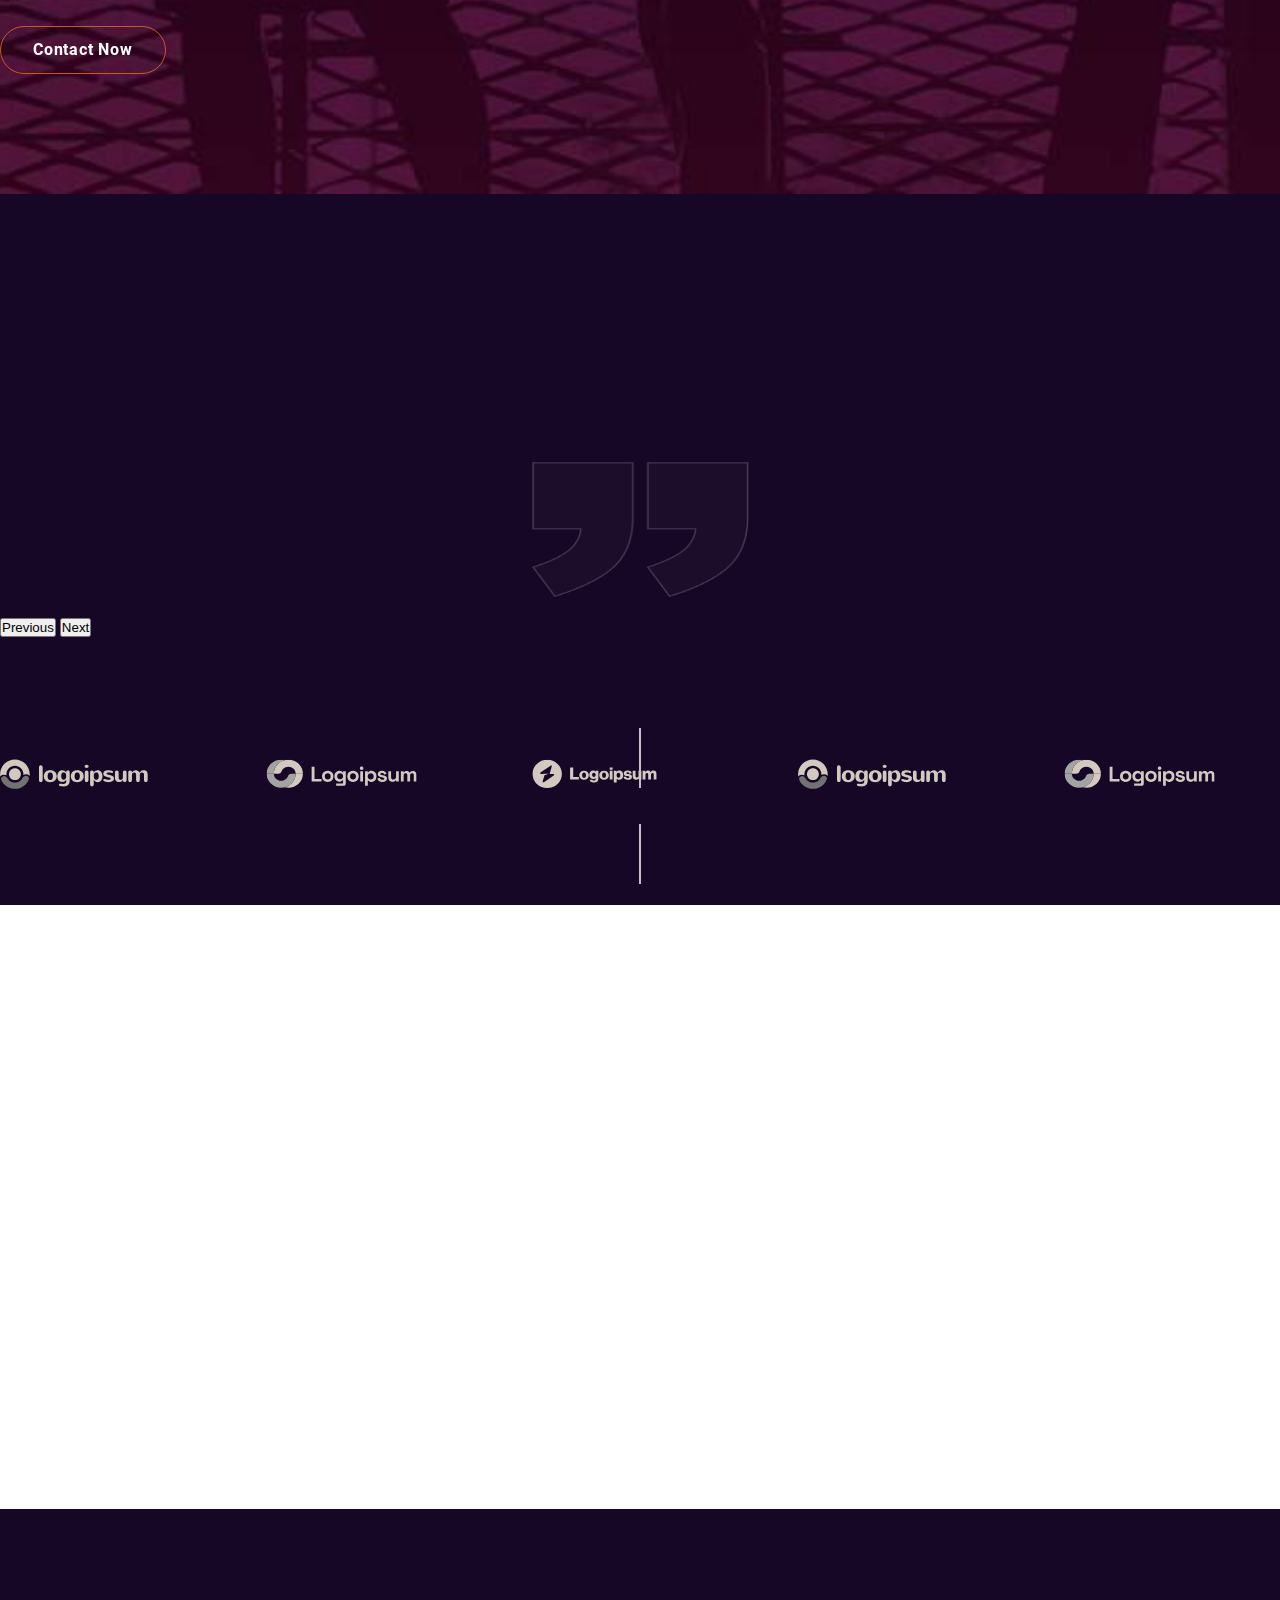
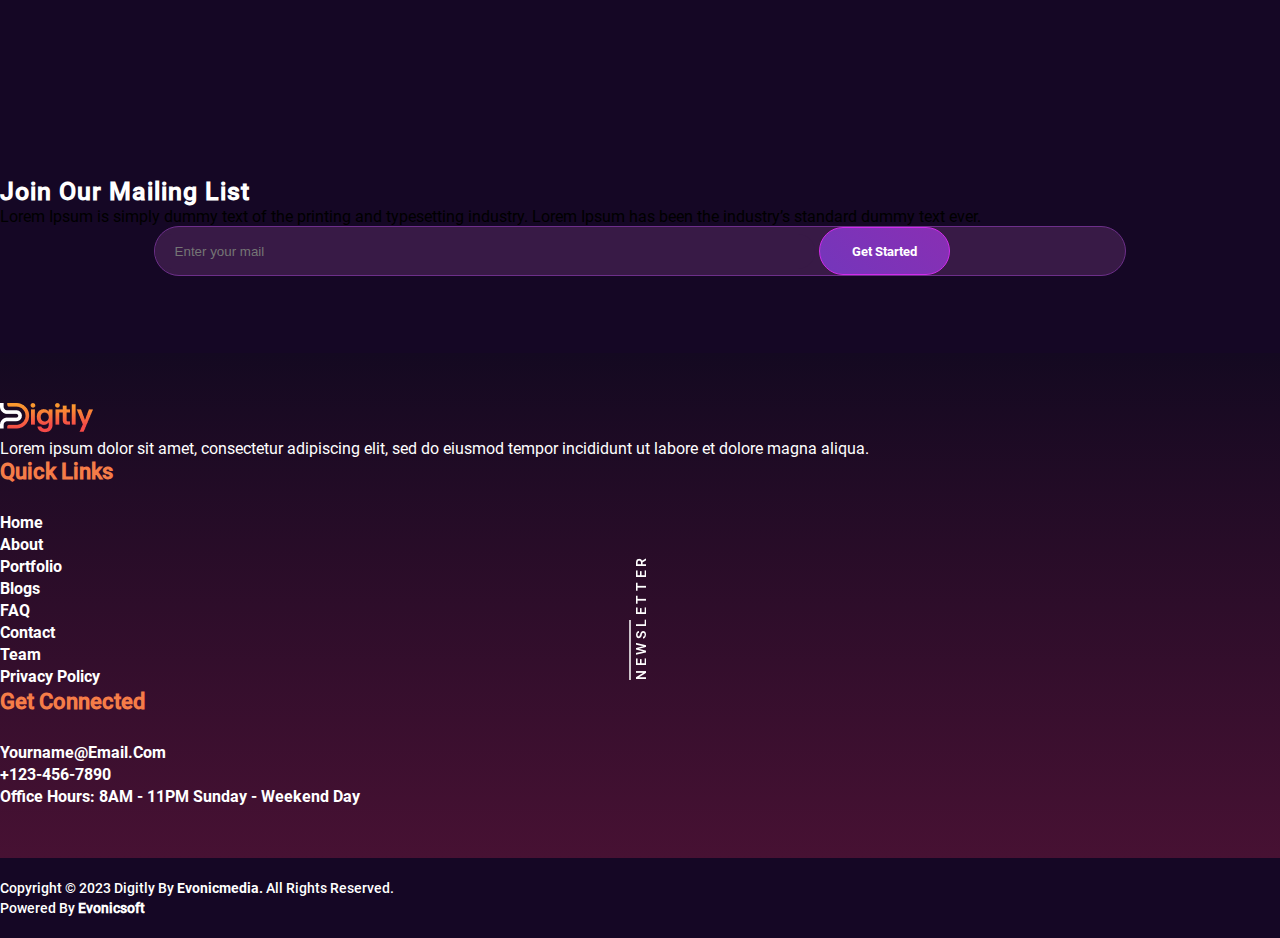
==== commit 375c162d: "Some fonts and Some Media Queries Changed" ====
--- a/index.html
+++ b/index.html
@@ -58,8 +58,8 @@
       <div class="container">
         <div class="row">
           <div class="col-md-12 d-flex justify-content-center align-items-center flex-column" data-aos="fade-up" data-aos-delay="250" data-aos-duration="800">
-            <h1 class="py-2">THE YOUNG MARKETERS</h1>
-            <h2 class="py-2">Building Your Empire Digitally</h2>
+            <h1 class="py-2 text-center">THE YOUNG MARKETERS</h1>
+            <h2 class="py-2 text-center">Building Your Empire Digitally</h2>
             <div class="button_wrap gap-4 py-2 d-flex">
               <button class="button1">
                 <span class="button-content"><a href="">Contact Us</a></span>
--- a/CSS/style.css
+++ b/CSS/style.css
@@ -73,22 +73,19 @@
 
 .head h1 {
   color: #ffffff;
-  letter-spacing: 3.75px;
   text-transform: uppercase;
   font-size: 75px;
   font-weight: 800;
-  line-height: 85px;
   font-family: "Raleway", sans-serif;
 }
 
 @media (max-width: 596px) {
   .head h1 {
     color: #ffffff;
-    letter-spacing: 3.75px;
     text-transform: uppercase;
     font-size: 48px;
     font-weight: 800;
-    line-height: 85px;
+    
     font-family: "Raleway", sans-serif;
   }
 }
@@ -259,6 +256,14 @@
   display: block;
   margin: auto;
   clip-path: circle(48% at 50% 50%);
+}
+
+.about h5{
+  font-size: 16px;
+}
+
+.about h2{
+  font-size: 32px;
 }
 
 .about a {
